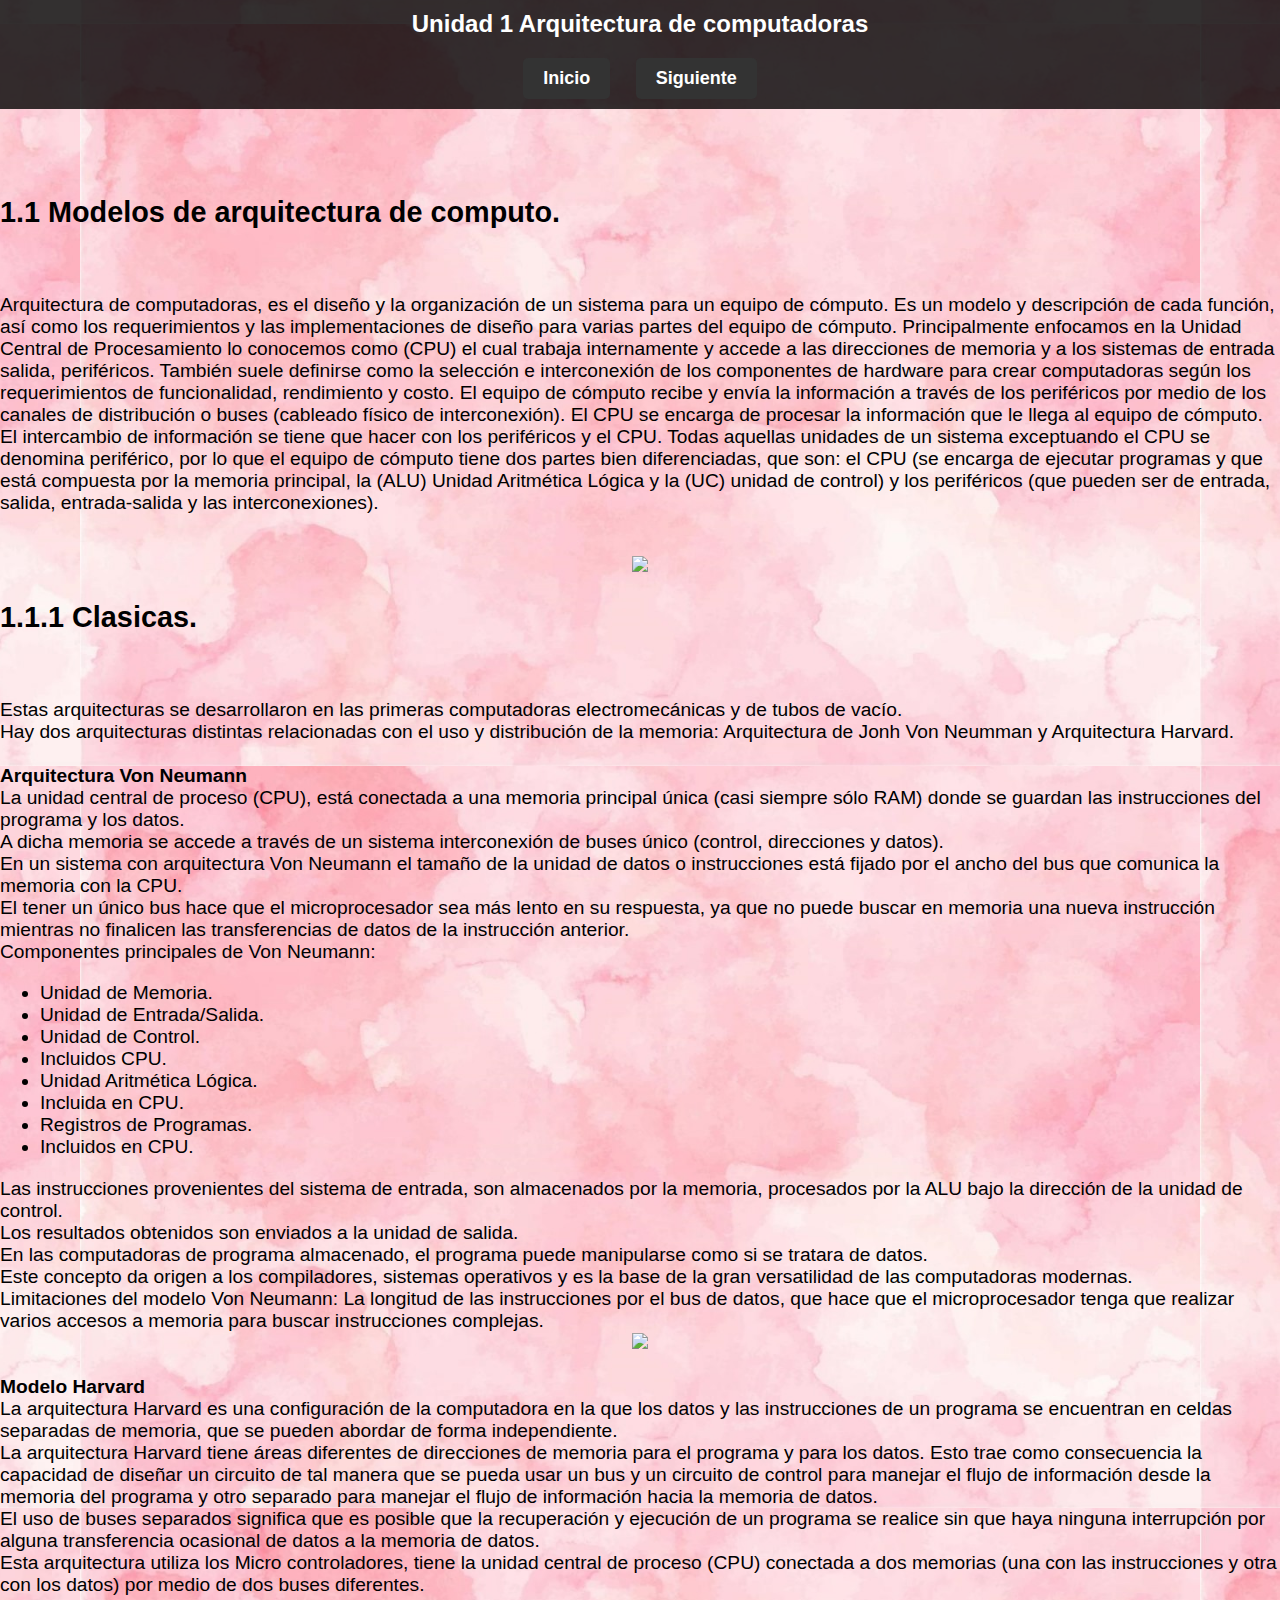
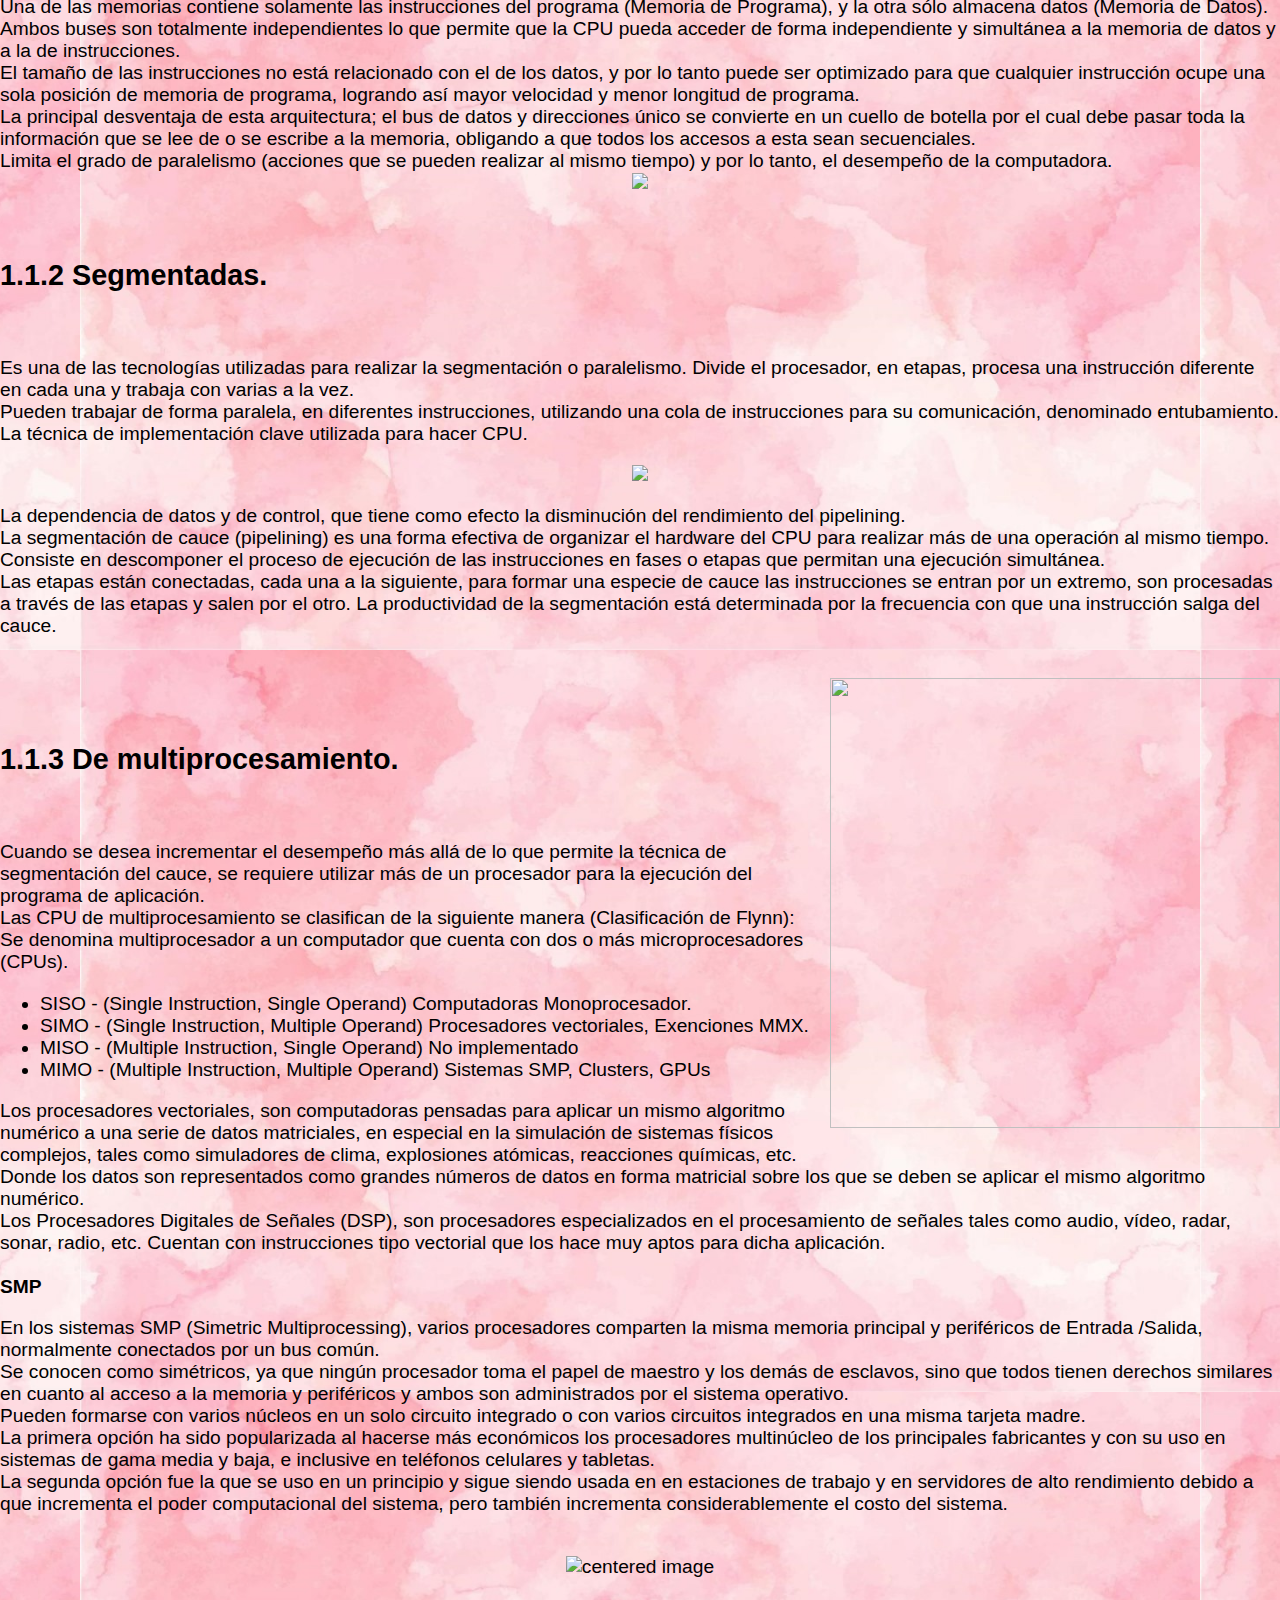
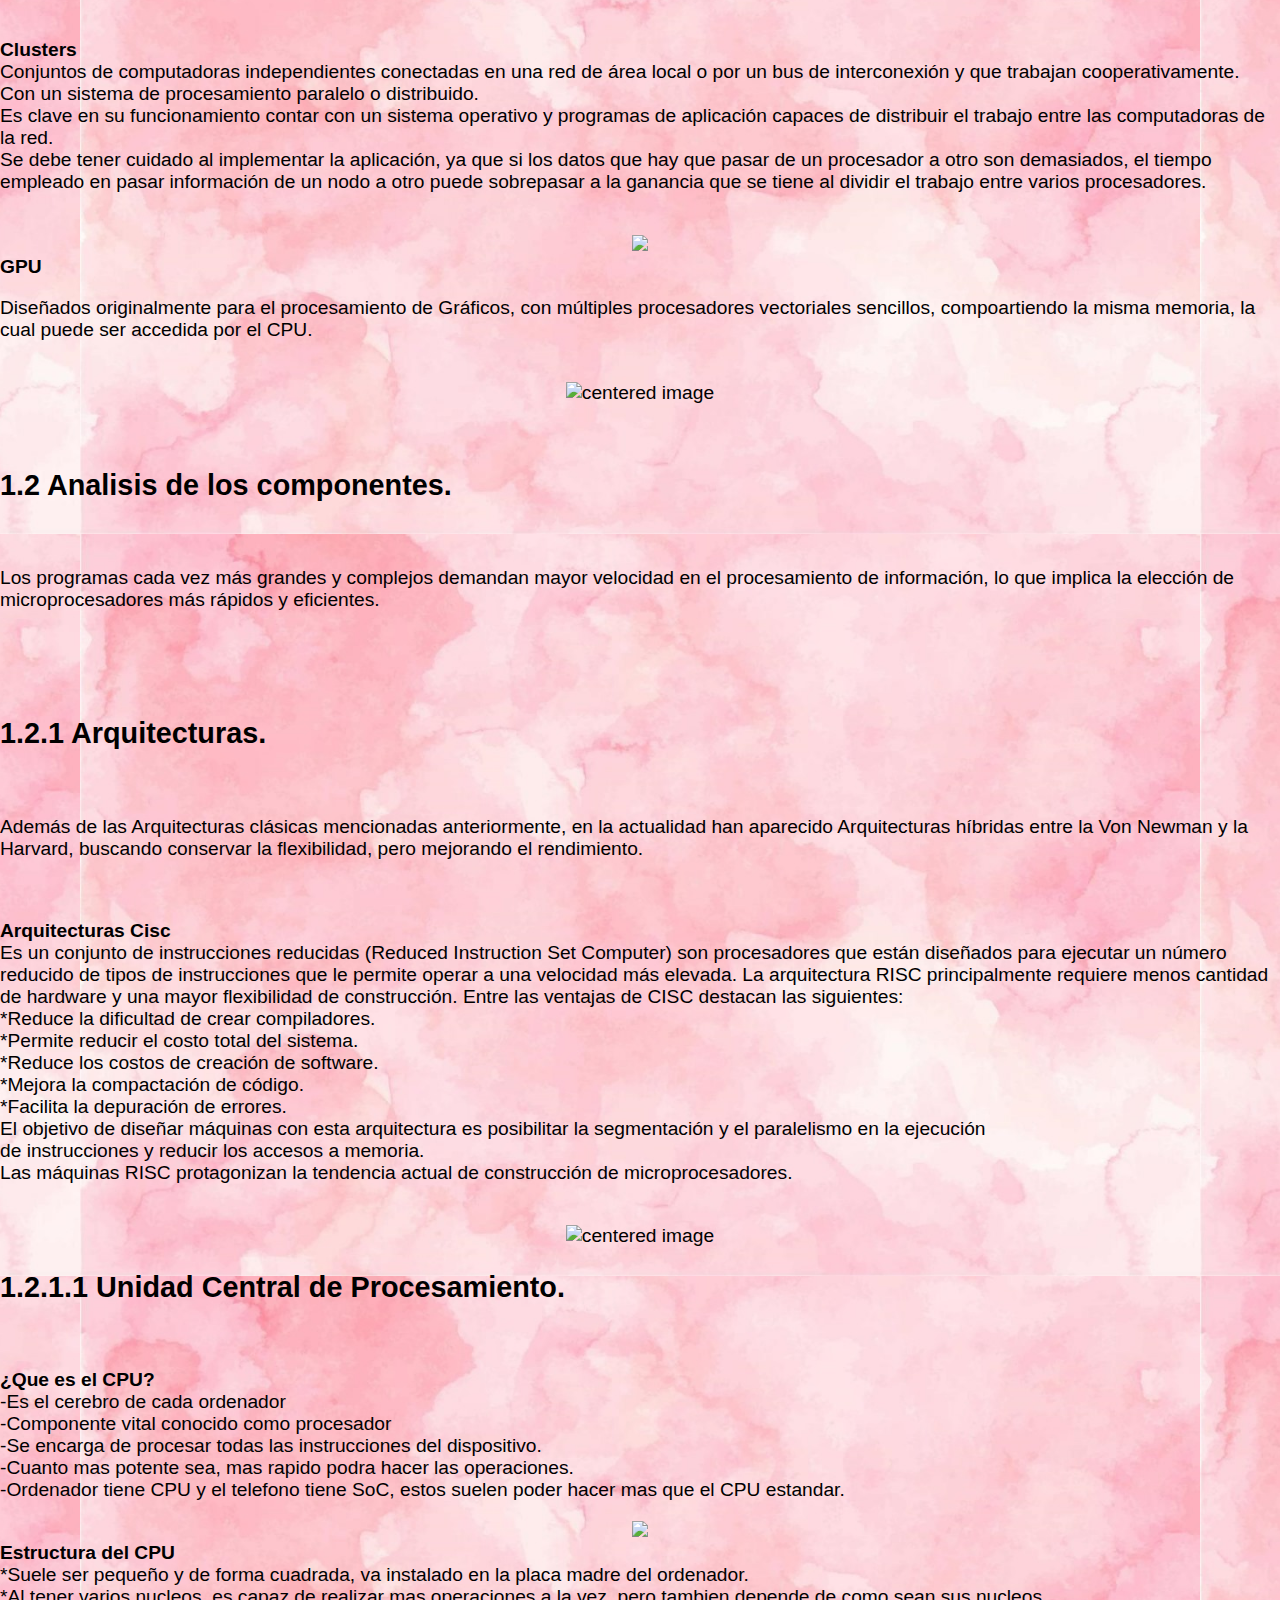
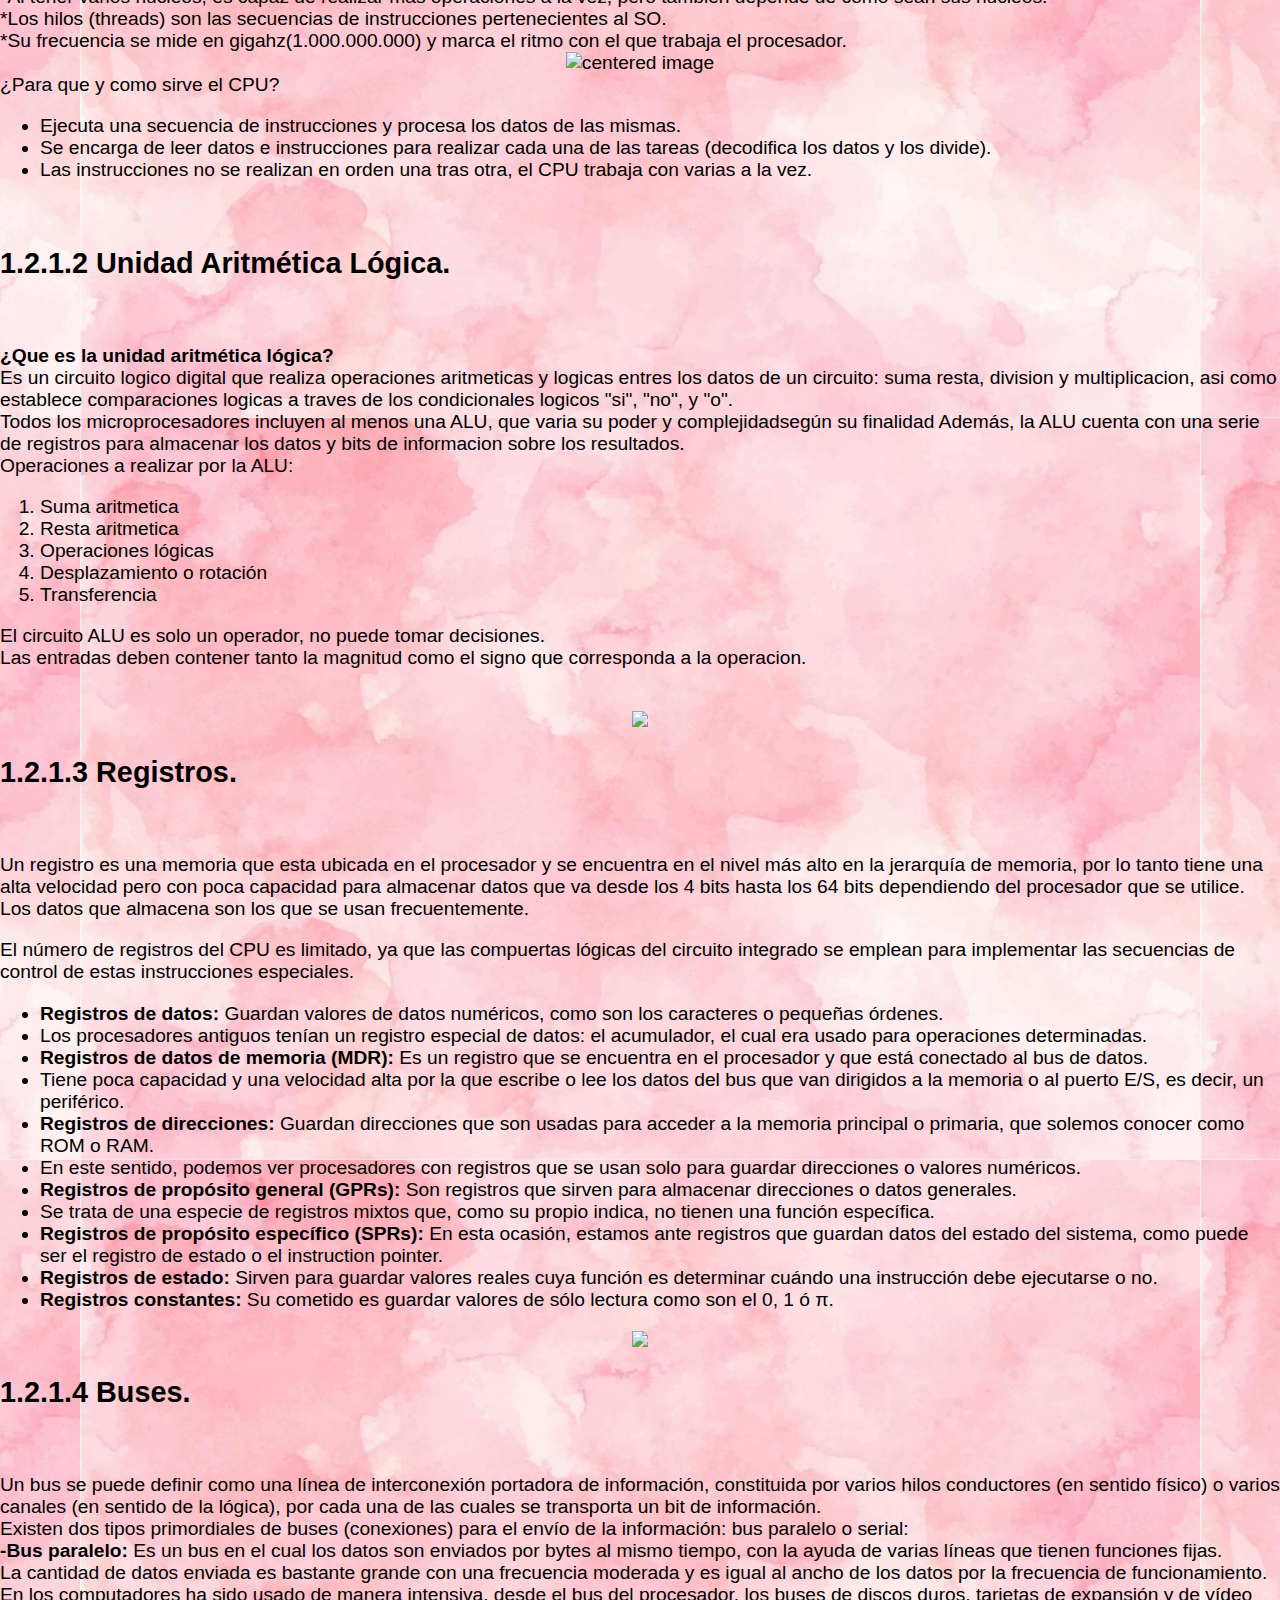
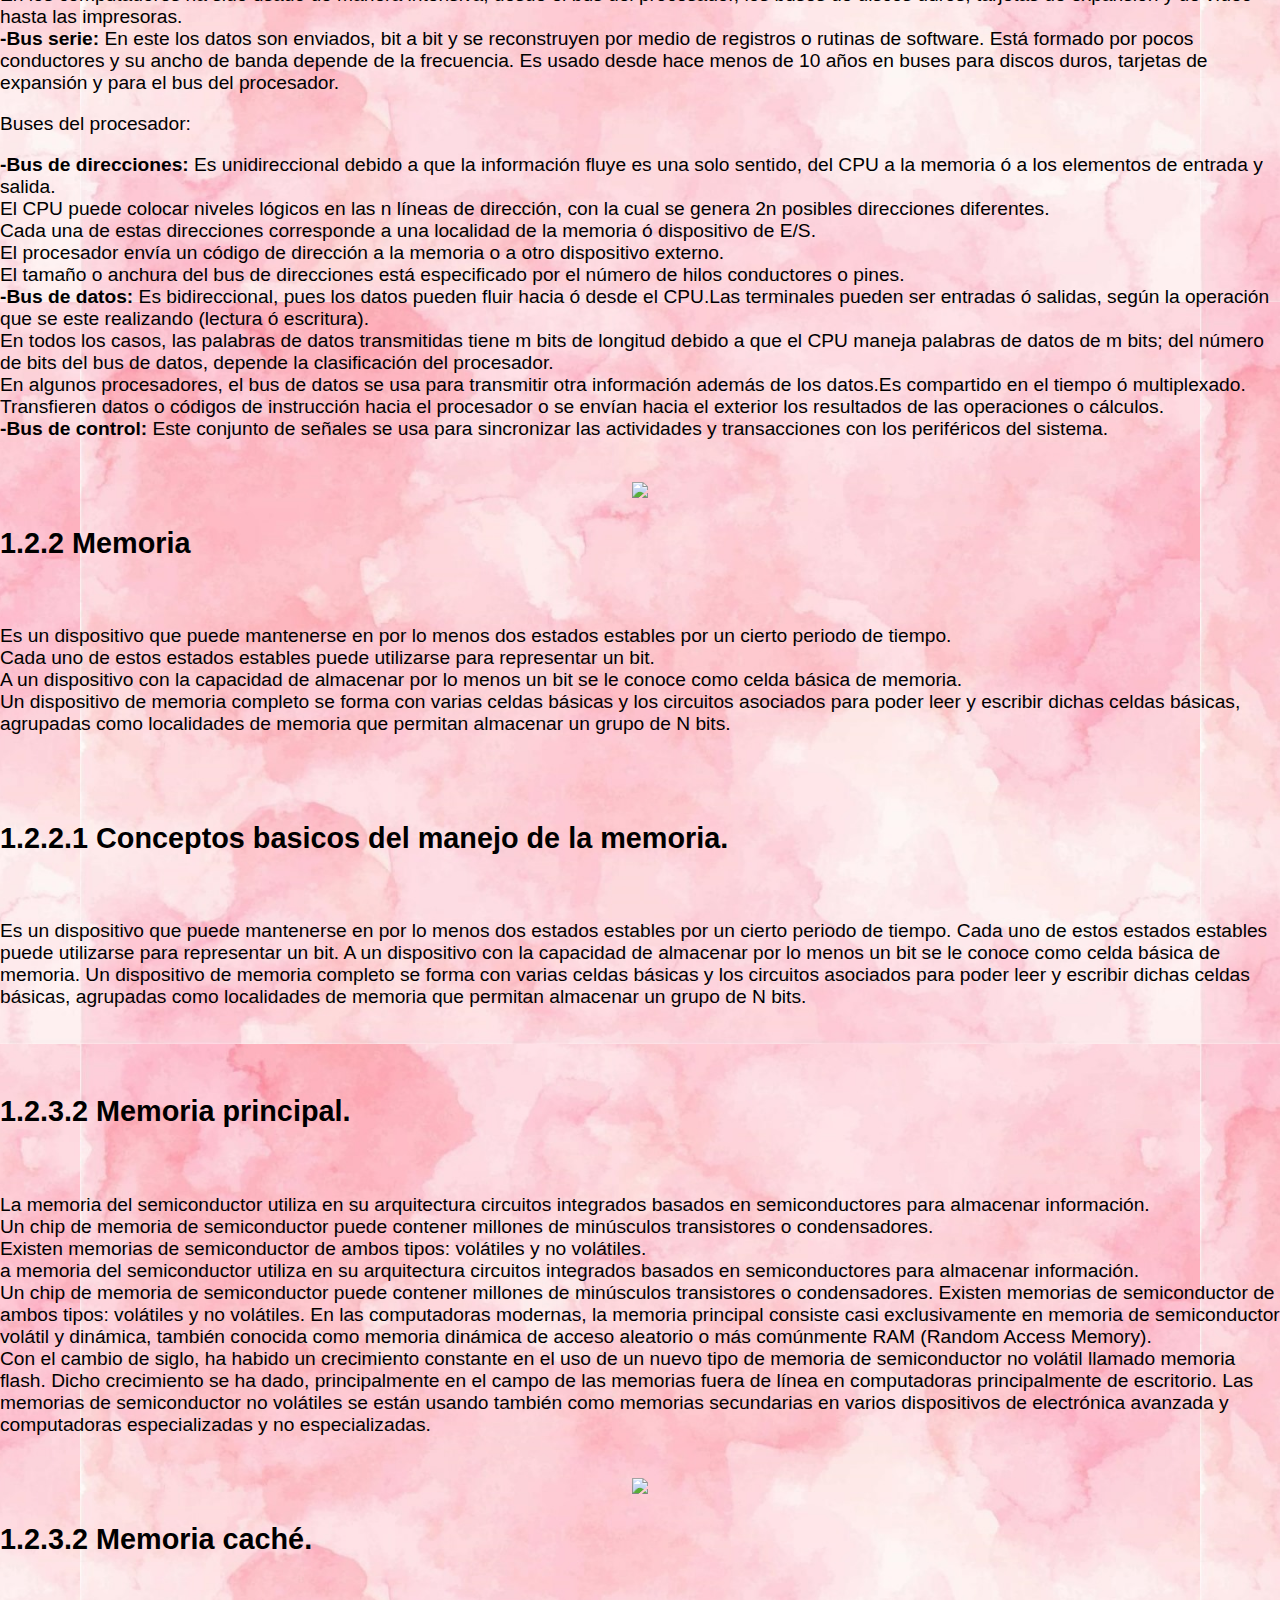
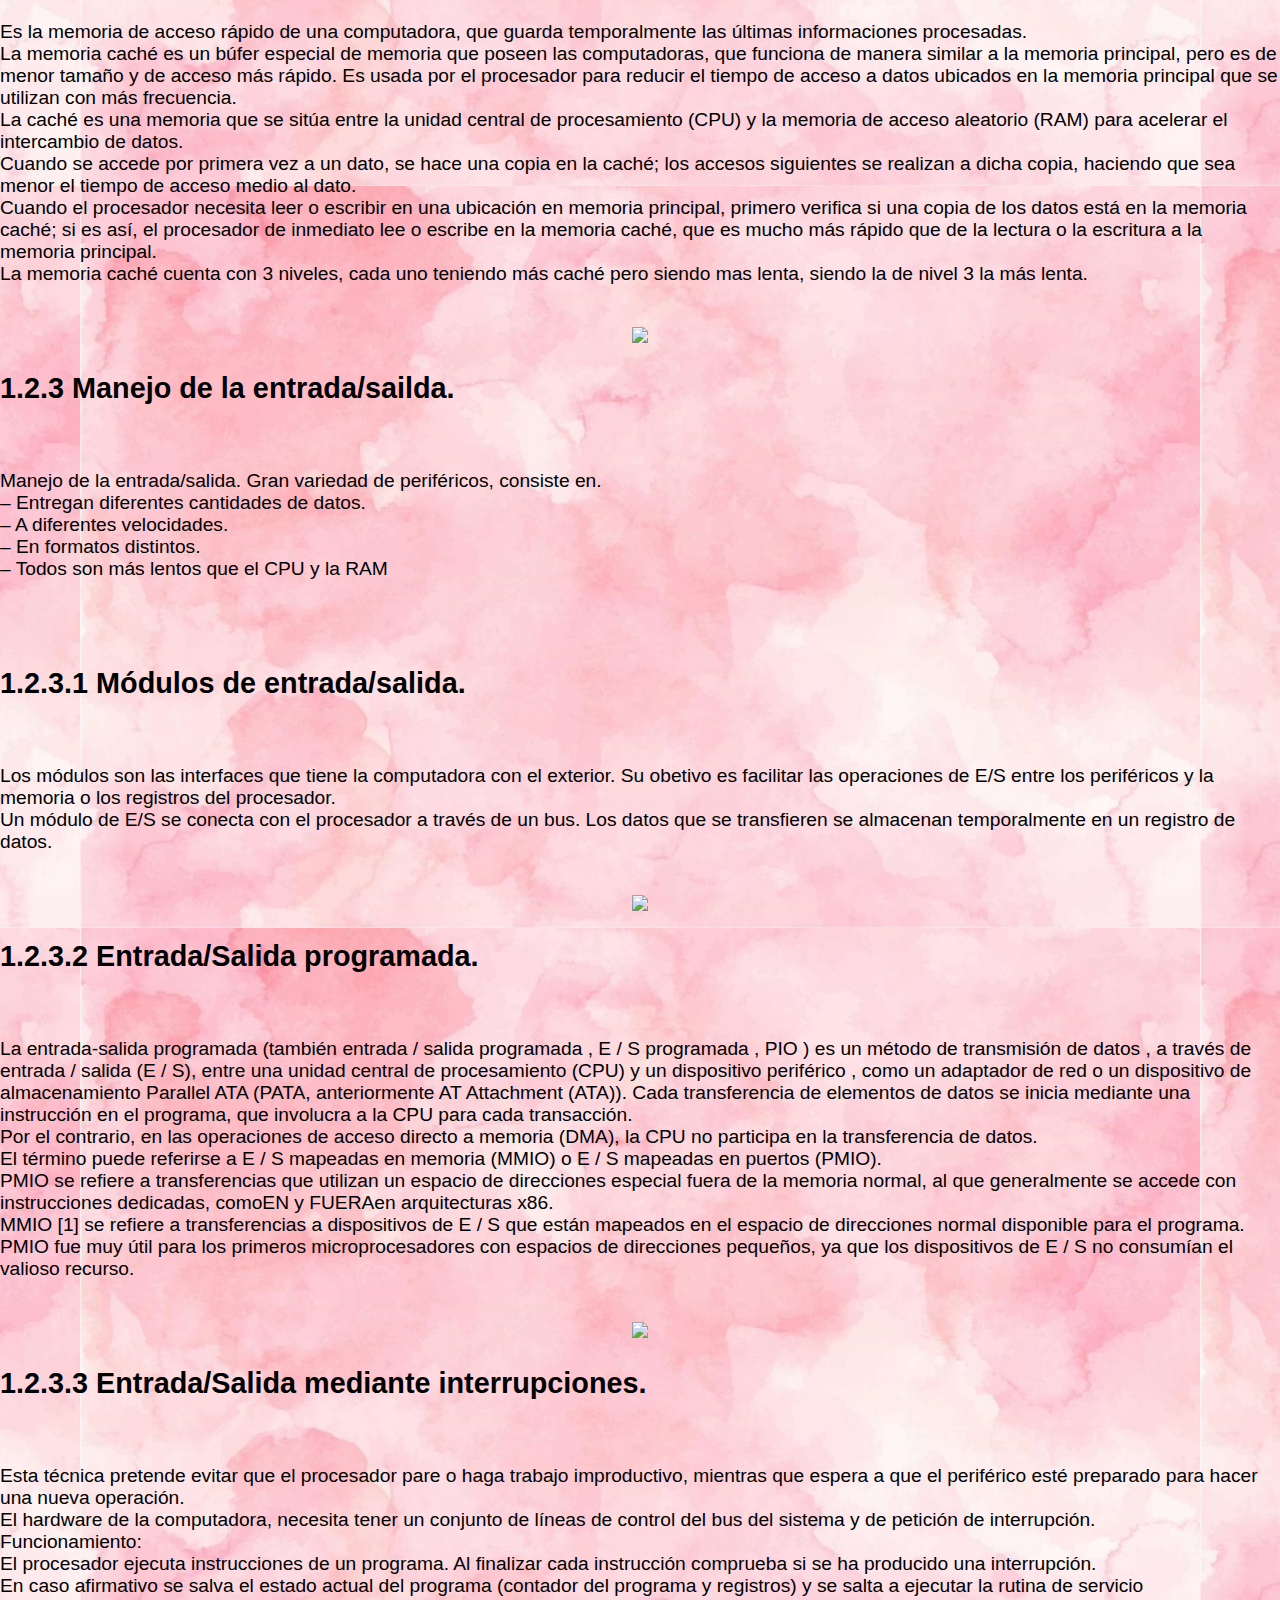
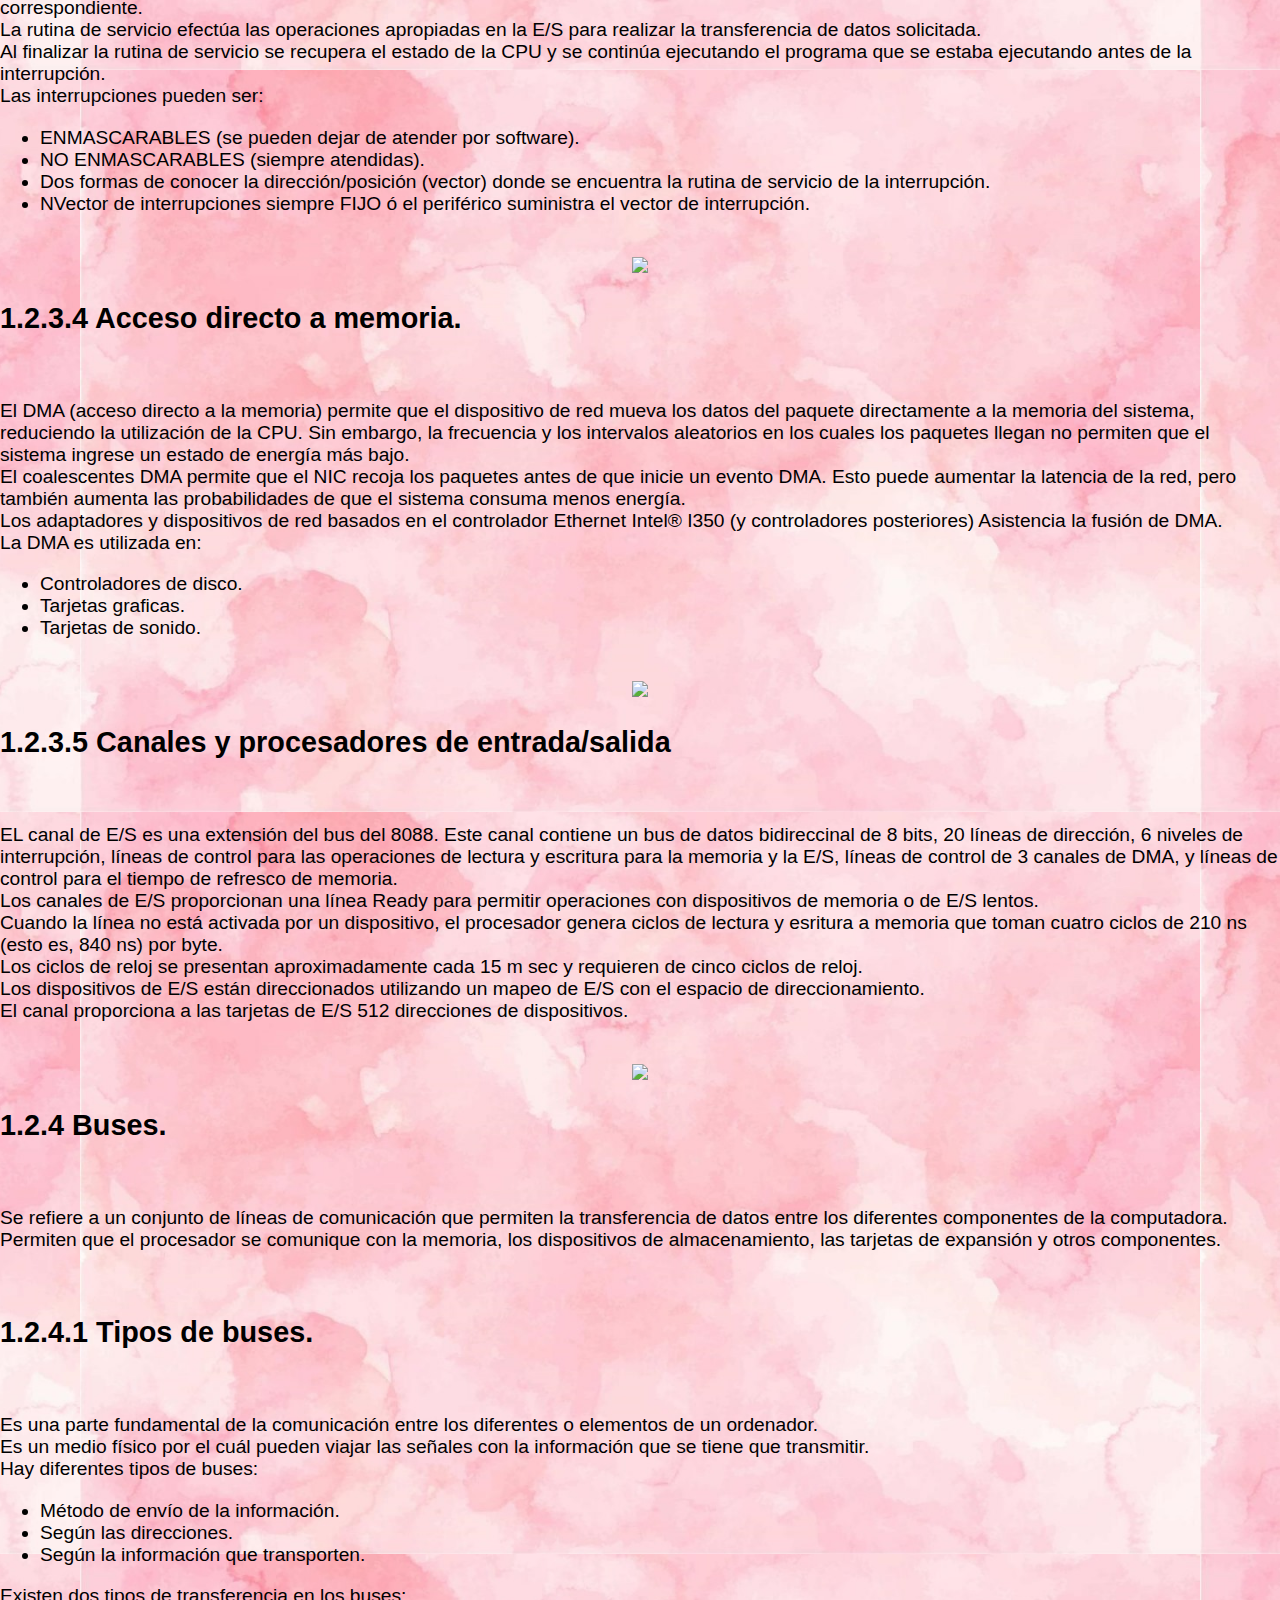
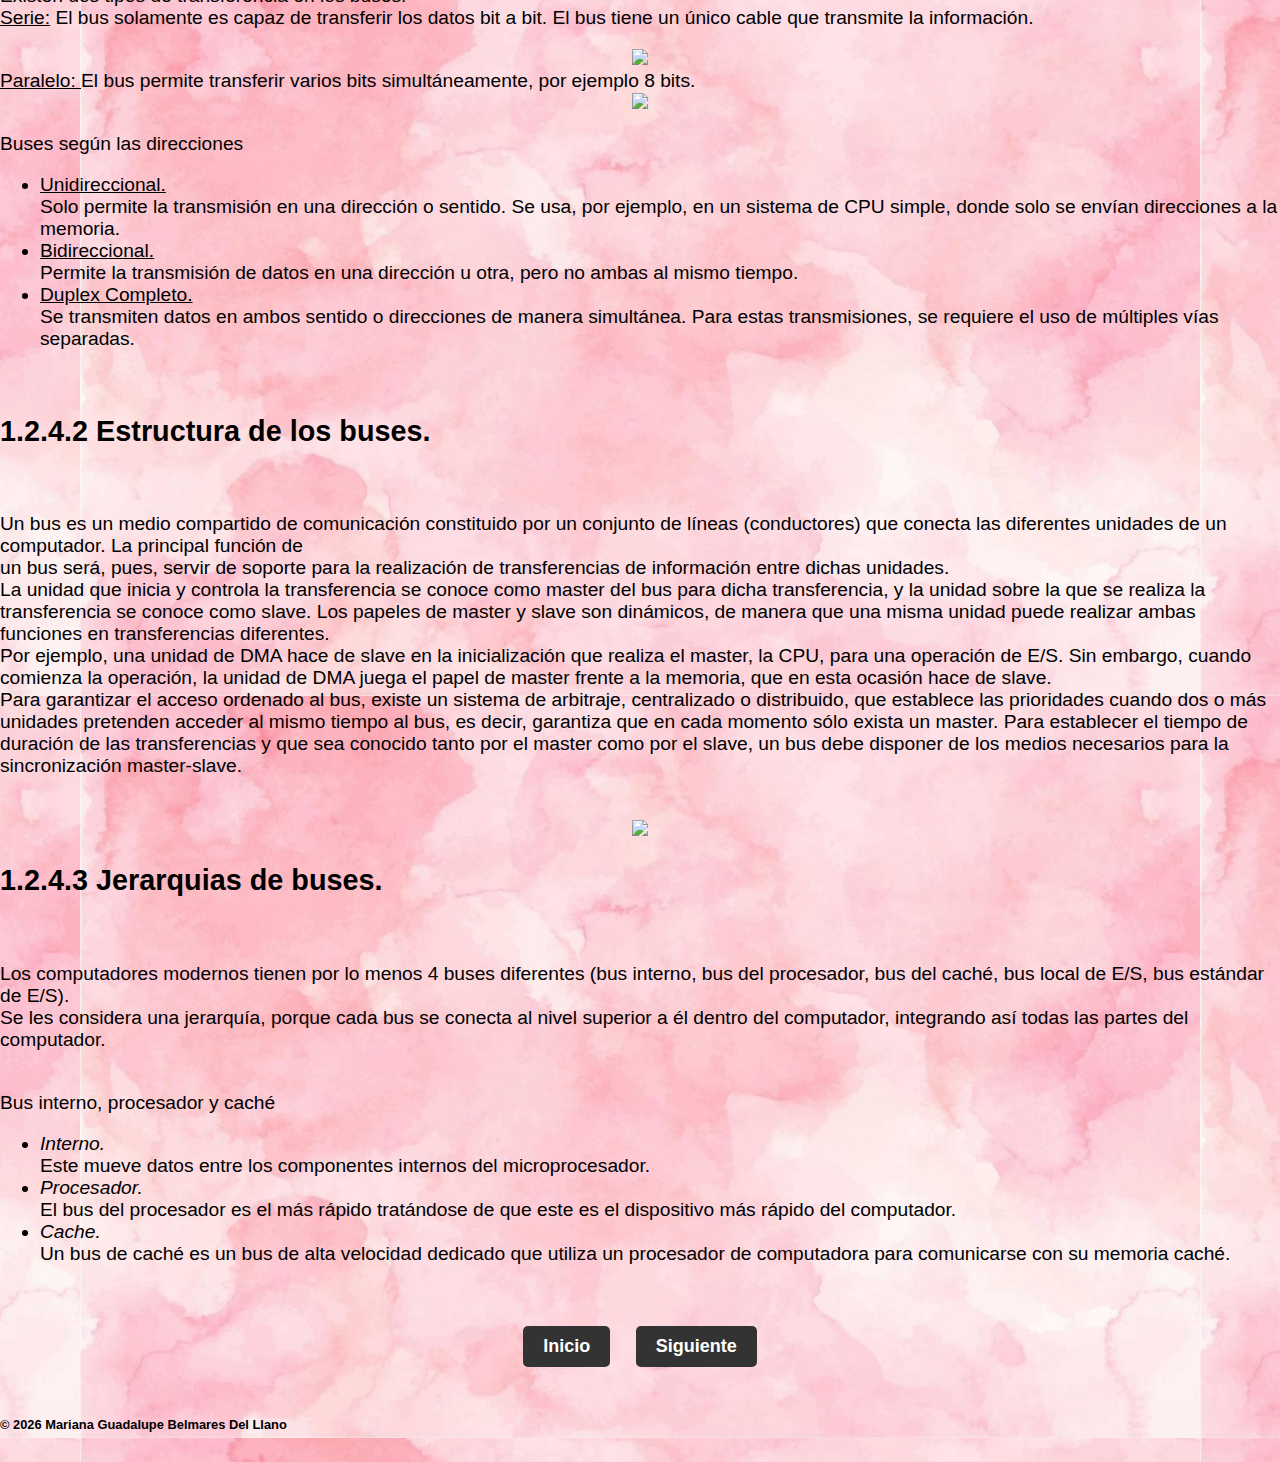
==== unidad1.html @ f7dfb149 "Add files via upload" ====
<!DOCTYPE html>
<html>
<head>
  <title>Unidad 1</title>
  <link rel="stylesheet" href="styles.css">
</head>
<body>
  <header>
    <h1>Unidad 1 Arquitectura de computadoras</h1>
     <div class="buttons">
        <button onclick="window.location.href = 'paginaprincipal.html';">Inicio</button>
        <button onclick="window.location.href = 'Unidad2.html';">Siguiente</button>
      </div>
  </header>
  <div class="container">
     <div class="info"><br>
    <h2 id="1.1 Modelos de arquitectura de computo.">1.1 Modelos de arquitectura de computo.</h2><br>
      <p>Arquitectura de computadoras, es el diseño y la organización de un sistema para un equipo de cómputo. 
        Es un modelo y descripción de cada función, así como los requerimientos y las implementaciones de diseño para varias partes del equipo de cómputo.
        Principalmente enfocamos en la Unidad Central de Procesamiento lo conocemos como (CPU) el cual trabaja internamente y accede a las direcciones de memoria y a 
        los sistemas de entrada salida, periféricos. También suele definirse como la selección e interconexión de los componentes de hardware para crear computadoras 
        según los requerimientos de funcionalidad, rendimiento y costo.
        El equipo de cómputo recibe y envía la información a través de los periféricos por medio de los canales de distribución o buses (cableado físico de interconexión). 
        El CPU se encarga de procesar la información que le llega al equipo de cómputo. El intercambio de información se tiene que hacer con los periféricos y el CPU. 
        Todas aquellas unidades de un sistema exceptuando el CPU se denomina periférico, por lo que el equipo de cómputo tiene dos partes bien diferenciadas, que son: 
        el CPU (se encarga de ejecutar programas y que está compuesta por la memoria principal, la (ALU) Unidad Aritmética Lógica y la (UC) unidad de control) y los 
        periféricos (que pueden ser de entrada, salida, entrada-salida y las interconexiones).</p><br>
      <div class="center">
              <img src="imagenes/ModeloArquitectura.jpg">
      </div>
    <h2 id="c" class="sub-title">1.1.1 Clasicas.</h2><br>
      <p>Estas arquitecturas se desarrollaron en las primeras computadoras electromecánicas y de tubos de vacío.<br>
        Hay dos arquitecturas distintas relacionadas con el uso y distribución de la memoria: Arquitectura de Jonh Von Neumman y Arquitectura Harvard.<br>
        <br><strong>Arquitectura Von Neumann</strong><br>
        La unidad central de proceso (CPU), está conectada a una memoria principal única (casi siempre sólo RAM) donde se guardan las instrucciones del programa y los datos.<br>
        A dicha memoria se accede a través de un sistema interconexión de buses único (control, direcciones y datos).<br>
        En un sistema con arquitectura Von Neumann el tamaño de la unidad de datos o instrucciones está fijado por el ancho del bus que comunica la memoria con la CPU.<br>
        El tener un único bus hace que el microprocesador sea más lento en su respuesta, ya que no puede buscar en memoria una nueva instrucción mientras no finalicen las transferencias de datos de la instrucción anterior.<br>
        Componentes principales de Von Neumann: <br>
        <ul>
        <li>Unidad de Memoria.<br></li>
        <li>Unidad de Entrada/Salida.<br></li>
        <li>Unidad de Control. <br></li>
        <li>Incluidos CPU. <br></li>
        <li>Unidad Aritmética Lógica. <br></li>
        <li>Incluida en CPU. <br></li>
        <li>Registros de Programas. <br></li>
        <li>Incluidos en CPU.<br></li>
        </ul>
        Las instrucciones provenientes del sistema de entrada, son almacenados por la memoria, procesados por la ALU bajo la dirección de la unidad de control. <br>
        Los resultados obtenidos son enviados a la unidad de salida. <br>
        En las computadoras de programa almacenado, el programa puede manipularse como si se tratara de datos. <br>
        Este concepto da origen a los compiladores, sistemas operativos y es la base de la gran versatilidad de las computadoras modernas.<br>
        Limitaciones del modelo Von Neumann: La longitud de las instrucciones por el bus de datos, que hace que el microprocesador tenga que realizar varios accesos a memoria para buscar instrucciones complejas.<br>
         <div class="center">
         <img src="imagenes/VonNeumann.png">
       </div>
        <br><strong>Modelo Harvard</strong><br>
        La arquitectura Harvard es una configuración de la computadora en la que los datos y las instrucciones de un programa se encuentran en celdas separadas de memoria, que se pueden abordar de forma independiente. <br>
        La arquitectura Harvard tiene áreas diferentes de direcciones de memoria para el programa y para los datos.
        Esto trae como consecuencia la capacidad de diseñar un circuito de tal manera que se pueda usar un bus y un circuito de control para manejar el flujo de información desde la memoria del programa y otro separado para manejar el flujo de información hacia la memoria de datos. <br>
        El uso de buses separados significa que es posible que la recuperación y ejecución de un programa se realice sin que haya ninguna interrupción por alguna transferencia ocasional de datos a la memoria de datos. <br>
        Esta arquitectura utiliza los Micro controladores, tiene la unidad central de proceso (CPU) conectada a dos memorias (una con las instrucciones y otra con los datos) por medio de dos buses diferentes.<br>
        Una de las memorias contiene solamente las instrucciones del programa (Memoria de Programa), y la otra sólo almacena datos (Memoria de Datos). <br>
        Ambos buses son totalmente independientes lo que permite que la CPU pueda acceder de forma independiente y simultánea a la memoria de datos y a la de instrucciones. <br>
        El tamaño de las instrucciones no está relacionado con el de los datos, y por lo tanto puede ser optimizado para que cualquier instrucción ocupe una sola posición de memoria de programa, logrando así mayor velocidad y menor longitud de programa.<br>
        La principal desventaja de esta arquitectura; el bus de datos y direcciones único se convierte en un cuello de botella por el cual debe pasar toda la información que se lee de o se escribe a la memoria, obligando a que todos los accesos a esta sean secuenciales. <br>
        Limita el grado de paralelismo (acciones que se pueden realizar al mismo tiempo) y por lo tanto, el desempeño de la computadora.<br>
        <div class="center">
         <img src="imagenes/ModeloH.JPEG.jpg" >
       </div>
        </p><br>
    <h2 id="1.1.2 Segmentadas.">1.1.2 Segmentadas.</h2><br>
      <p>Es una de las tecnologías utilizadas para realizar la segmentación o paralelismo. Divide el procesador, en etapas, procesa una instrucción diferente en cada una y trabaja con varias a la vez.<br>
      Pueden trabajar de forma paralela, en diferentes instrucciones, utilizando una cola de instrucciones para su comunicación, denominado entubamiento. <br>
      La técnica de implementación clave utilizada para hacer CPU.<br>
      <div class="center">
      <img src="imagenes/segmentada.JPG">
    </div>
      <p>
      La dependencia de datos y de control, que tiene como efecto la disminución del rendimiento del pipelining.<br>
      La segmentación de cauce (pipelining) es una forma efectiva de organizar el hardware del CPU para realizar más de una operación al mismo tiempo. <br>
      Consiste en descomponer el proceso de ejecución de las instrucciones en fases o etapas que permitan una ejecución simultánea.<br>
      Las etapas están conectadas, cada una a la siguiente, para formar una especie de cauce las instrucciones se entran por un extremo, son procesadas a través de las etapas y salen por el otro. La productividad de la segmentación está determinada por la frecuencia con que una instrucción salga del cauce.<br>
      </p><br>
      <div class="center">
         <img src="imagenes/segmentada1.jpg" width="450" height="450" align="right"/>
       </div>
        </p><br>
    <h2 id="1.1.3 De multiprocesamiento.">1.1.3 De multiprocesamiento.</h2><br>
      <p>Cuando se desea incrementar el
        desempeño más allá de lo que
        permite la técnica de segmentación
        del cauce, se requiere utilizar más
        de un procesador para la ejecución
        del programa de aplicación.<br>
        Las CPU de multiprocesamiento se clasifican de la siguiente
        manera (Clasificación de Flynn): <br>
        Se denomina multiprocesador a un computador que cuenta con dos o más microprocesadores (CPUs). <br>
        <ul>
        <li>SISO - (Single Instruction, Single Operand) Computadoras Monoprocesador.<br></li>
        <li>SIMO - (Single Instruction, Multiple Operand) Procesadores vectoriales, Exenciones MMX. <br></li>
        <li>MISO - (Multiple Instruction, Single Operand) No implementado<br></li>
        <li>MIMO - (Multiple Instruction, Multiple Operand) Sistemas SMP, Clusters, GPUs<br></li>
      </ul>
        Los procesadores vectoriales, son computadoras pensadas para aplicar un mismo algoritmo numérico a una serie de datos matriciales, en especial en la simulación de sistemas físicos complejos, tales como simuladores de clima, explosiones atómicas, reacciones químicas, etc.<br>
         Donde los datos son representados como grandes números de datos en forma matricial sobre los que se deben se aplicar el mismo algoritmo numérico.<br>
        Los Procesadores Digitales de Señales (DSP), son procesadores especializados en el procesamiento de señales tales como audio, vídeo, radar, sonar, radio, etc. Cuentan con instrucciones tipo vectorial que los hace muy aptos para dicha aplicación.<br>
        <br><strong>SMP</strong><br>
        <p>En los sistemas SMP (Simetric Multiprocessing), varios procesadores comparten la misma memoria principal y periféricos de Entrada /Salida, normalmente conectados por un bus común.<br>
        Se conocen como simétricos, ya que ningún procesador toma el papel de maestro y los demás de esclavos, sino que todos tienen derechos similares en cuanto al acceso a la memoria y periféricos y ambos son administrados por el sistema operativo. <br>
        Pueden formarse con varios núcleos en un solo circuito integrado o con varios circuitos integrados en una misma tarjeta madre. <br>
        La primera opción ha sido popularizada al hacerse más económicos los procesadores multinúcleo de los principales fabricantes y con su uso en sistemas de gama media y baja, e inclusive en teléfonos celulares y tabletas.<br>
        La segunda opción fue la que se uso en un principio y sigue siendo usada en en estaciones de trabajo y en servidores de alto rendimiento debido a que incrementa el poder computacional del sistema, pero también incrementa considerablemente el costo del sistema.<br>
      </p><br>
        <div class="center">
          <img src="imagenes/SMP.jpg"  alt="centered image" height="350" width="450">
        </div>
      </p><br>
        <p><strong>Clusters</strong><br>
        Conjuntos de computadoras independientes conectadas en una red de área local o por un bus de interconexión y que trabajan cooperativamente. <br>
        Con un sistema de procesamiento paralelo o distribuido.<br>
        Es clave en su funcionamiento contar con un sistema operativo y programas de aplicación capaces de distribuir el trabajo entre las computadoras de la red.<br>
        Se debe tener cuidado al implementar la aplicación, ya que si los datos que hay que pasar de un procesador a otro son demasiados, el tiempo empleado en pasar información de un nodo a otro puede sobrepasar a la ganancia que se tiene al dividir el trabajo entre varios procesadores.<br>
      </p><br>
        <div class="center">
          <img src="imagenes/cluster.png">
        </div>

        <strong>GPU</strong><br>
        <p> Diseñados originalmente para el procesamiento de Gráficos, con múltiples procesadores vectoriales sencillos,
        compoartiendo la misma memoria, la cual puede ser accedida por el CPU. <br>
      </p><br>
        <div class="center">
          <img src="imagenes/GPU.jpg" alt="centered image" height="550" width="600">
        </div>
      </p><br>
    <h2 id="1.2 Analisis de los componentes.">1.2 Analisis de los componentes.</h2><br>
      <p>Los programas cada vez más grandes y complejos demandan mayor velocidad en el procesamiento de información, lo que implica la elección de microprocesadores más rápidos y eficientes.</p><br>
        </p><br>
    <h2 id="1.2.1 Arquitecturas.">1.2.1 Arquitecturas.</h2><br>
      <p> Además de las Arquitecturas clásicas mencionadas anteriormente, en la actualidad han aparecido Arquitecturas
        híbridas entre la Von Newman y la Harvard, buscando conservar la flexibilidad, pero mejorando el rendimiento. <br>
      </p><br>
      <p><strong>Arquitecturas Cisc</strong><br>
      Es un conjunto de instrucciones reducidas (Reduced Instruction Set Computer) son procesadores que están diseñados para
      ejecutar un número reducido de tipos de instrucciones que le permite operar a una velocidad más elevada. La arquitectura
      RISC principalmente requiere menos cantidad de hardware y una mayor flexibilidad de construcción.
      Entre las ventajas de CISC destacan las siguientes:<br>
      *Reduce la dificultad de crear compiladores.<br>
      *Permite reducir el costo total del sistema.<br>
      *Reduce los costos de creación de software.<br>
      *Mejora la compactación de código.<br>
      *Facilita la depuración de errores.<br>
      El objetivo de diseñar máquinas con esta arquitectura es posibilitar la segmentación y el paralelismo en la ejecución<br>
      de instrucciones y reducir los accesos a memoria.<br>
      Las máquinas RISC protagonizan la tendencia actual de construcción de microprocesadores.<br>
      </p><br>
      <div class="center">
              <img src="imagenes/cisc.png" alt="centered image" height="350" width="450">
      </div>
      <h2 id="1.2.1.1 Unidad Central de Procesamiento.">1.2.1.1 Unidad Central de Procesamiento.</h2><br>
        <p><strong>¿Que es el CPU?</strong><br>
          -Es el cerebro de cada ordenador<br>
          -Componente vital conocido como procesador <br>
          -Se encarga de procesar todas las instrucciones del dispositivo. <br>
          -Cuanto mas potente sea, mas rapido podra hacer las operaciones. <br>
          -Ordenador tiene CPU y el telefono tiene SoC, estos suelen poder hacer mas que el CPU estandar. <br>
          <div class="center">
            <img src="imagenes/CPU.jpg">
          </div>
          <strong>Estructura del CPU</strong> <br>
          *Suele ser pequeño y de forma cuadrada, va instalado en la placa madre del ordenador.<br>
          *Al tener varios nucleos, es capaz de realizar mas operaciones a la vez, pero tambien depende de como sean sus nucleos.<br>
          *Los hilos (threads) son las secuencias de instrucciones pertenecientes al SO.<br>
          *Su frecuencia se mide en gigahz(1.000.000.000) y marca el ritmo con el que trabaja el procesador.<br>
          <div class="center">
            <img src="imagenes/estructuraCPU.jpg" alt="centered image" height="350" width="450">
          </div>
          ¿Para que y como sirve el CPU? <br>
          <div>
            <ul>
              <li>Ejecuta una secuencia de instrucciones y procesa los datos de las mismas.</li>
              <li>Se encarga de leer datos e instrucciones para realizar cada una de las tareas (decodifica los datos y los divide).</li>
              <li>Las instrucciones no se realizan en orden una tras otra, el CPU trabaja con varias a la vez.</li>
            </ul>
          </div>
          </p><br>
        
        <h2 id="1.2.1.2 Unidad Aritmética Lógica.">1.2.1.2 Unidad Aritmética Lógica.</h2><br>
          <p><strong> ¿Que es la unidad aritmética lógica?</strong><br>
          Es un circuito logico digital que realiza operaciones aritmeticas y logicas entres los datos de un circuito: suma resta, division y multiplicacion, asi como establece comparaciones logicas a traves de los condicionales logicos "si", "no", y "o".<br>
          Todos los microprocesadores incluyen al menos una ALU, que varia su poder y complejidadsegún su finalidad Además, la ALU cuenta con una serie de registros para almacenar los datos y bits de informacion sobre los resultados.<br>
          Operaciones a realizar por la ALU:<br>
          <div> 
            <ol>
              <li>Suma aritmetica</li>
              <li>Resta aritmetica</li>
              <li>Operaciones lógicas</li>
              <li>Desplazamiento o rotación</li>
              <li>Transferencia</li>
            </ol>
          </div>
        
          El circuito ALU es solo un operador, no puede tomar decisiones. <br>
          Las entradas deben contener tanto la magnitud como el signo que corresponda a la operacion.<br>
        
          </p><br>
          <div class="center">
         <img src="imagenes/UALogica.jpg">
       </div>
      <h2 id="1.2.1.3 Registros.">1.2.1.3 Registros.</h2><br>
      <p>Un registro es una memoria que esta ubicada en el procesador y se encuentra en el nivel más alto en la jerarquía de memoria, por lo tanto
        tiene una alta velocidad pero con poca capacidad para almacenar datos que va desde los 4 bits hasta los 64 bits dependiendo del
        procesador que se utilice. Los datos que almacena son los que se usan frecuentemente.</p>
      <p>El número de registros del CPU es limitado, ya que las compuertas lógicas del circuito integrado se emplean para implementar
        las secuencias de control de estas instrucciones especiales.</p>  
<ul>
  <li><strong>Registros de datos:</strong> Guardan valores de datos numéricos, como son los caracteres o pequeñas órdenes.</li>
  <li>Los procesadores antiguos tenían un registro especial de datos: el acumulador, el cual era usado para operaciones determinadas.</li>
  <li><strong>Registros de datos de memoria (MDR):</strong> Es un registro que se encuentra en el procesador y que está conectado al bus de datos.</li>
  <li>Tiene poca capacidad y una velocidad alta por la que escribe o lee los datos del bus que van dirigidos a la memoria o al puerto E/S, es decir, un periférico.</li>
  <li><strong>Registros de direcciones:</strong> Guardan direcciones que son usadas para acceder a la memoria principal o primaria, que solemos conocer como ROM o RAM.</li>
  <li>En este sentido, podemos ver procesadores con registros que se usan solo para guardar direcciones o valores numéricos.</li>
  <li><strong>Registros de propósito general (GPRs):</strong> Son registros que sirven para almacenar direcciones o datos generales.</li>
  <li>Se trata de una especie de registros mixtos que, como su propio indica, no tienen una función específica.</li>
  <li><strong>Registros de propósito específico (SPRs):</strong> En esta ocasión, estamos ante registros que guardan datos del estado del sistema, como puede ser el registro de estado o el instruction pointer.</li>
  <li><strong>Registros de estado:</strong> Sirven para guardar valores reales cuya función es determinar cuándo una instrucción debe ejecutarse o no.</li>
  <li><strong>Registros constantes:</strong> Su cometido es guardar valores de sólo lectura como son el 0, 1 ó π.</li>
</ul>

        <div class="center">
         <img src="imagenes/registros.jpg">
       </div>
      <h2 id="1.2.1.4 Buses.">1.2.1.4 Buses.</h2><br>
        <p>Un bus se puede definir como una línea de interconexión portadora de información, constituida por varios hilos conductores (en sentido físico) o varios canales (en sentido de la lógica), por cada una de las cuales se transporta un bit de información.<br>
        Existen dos tipos primordiales de buses (conexiones) para el envío de la información: bus paralelo o serial:<br>
        <strong>-Bus paralelo:</strong> Es un bus en el cual los datos son enviados por bytes al mismo tiempo, con la ayuda de varias líneas que tienen funciones fijas. <br>
        La cantidad de datos enviada es bastante grande con una frecuencia moderada y es igual al ancho de los datos por la frecuencia de funcionamiento. <br>
        En los computadores ha sido usado de manera intensiva, desde el bus del procesador, los buses de discos duros, tarjetas de expansión y de vídeo hasta las impresoras.<br>
        <strong>-Bus serie: </strong>En este los datos son enviados, bit a bit y se reconstruyen por medio de registros o rutinas de software. Está formado por pocos conductores y su ancho de banda depende de la frecuencia. Es usado desde hace menos de 10 años en buses para discos duros, tarjetas de expansión y para el bus del procesador.<br>
        <p>Buses del procesador:</p>
        <strong>-Bus de direcciones:</strong> Es unidireccional debido a que la información fluye es una solo sentido, del CPU a la memoria ó a los elementos de entrada y salida. <br>
        El CPU puede colocar niveles lógicos en las n líneas de dirección, con la cual se genera 2n posibles direcciones diferentes. <br>
        Cada una de estas direcciones corresponde a una localidad de la memoria ó dispositivo de E/S. <br>
        El procesador envía un código de dirección a la memoria o a otro dispositivo externo. <br>
        El tamaño o anchura del bus de direcciones está especificado por el número de hilos conductores o pines.<br>
        <strong>-Bus de datos:</strong> Es bidireccional, pues los datos pueden fluir hacia ó desde el CPU.Las terminales pueden ser entradas ó salidas, según la operación que se este realizando (lectura ó escritura).<br>
        En todos los casos, las palabras de datos transmitidas tiene m bits de longitud debido a que el CPU maneja palabras de datos de m bits; del número de bits del bus de datos, depende la clasificación del procesador.<br>
        En algunos procesadores, el bus de datos se usa para transmitir otra información además de los datos.Es compartido en el tiempo ó multiplexado. Transfieren datos o códigos de instrucción hacia el procesador o se envían hacia el exterior los resultados de las operaciones o cálculos.<br>
        <strong>-Bus de control: </strong>Este conjunto de señales se usa para sincronizar las actividades y transacciones con los periféricos del sistema. <br>
        </p><br>
        <div class="center">
         <img src="imagenes/buses.png">
       </div>
      <h2 id="1.2.2 Memoria">1.2.2 Memoria</h2><br>
      <p>
        Es un dispositivo que puede mantenerse en por lo menos dos estados estables por un cierto periodo de tiempo.  <br>
        Cada uno de estos estados estables puede utilizarse para representar un bit. <br>
        A un dispositivo con la capacidad de almacenar por lo menos un bit se le conoce como celda básica de memoria.<br>
        Un dispositivo de memoria completo se forma con varias celdas básicas y los circuitos asociados para poder leer y escribir dichas celdas básicas, agrupadas como localidades de memoria que permitan almacenar un grupo de N bits.<br>
      </p><br>
      
<br>
      <h2 id="1.2.2.1 Conceptos basicos del manejo de la memoria.">1.2.2.1 Conceptos basicos del manejo de la memoria.</h2><br>
      <p> Es un dispositivo que puede mantenerse en por lo menos dos estados estables por un cierto periodo de tiempo. Cada uno de estos estados estables puede utilizarse para representar un bit. A un dispositivo con la capacidad de almacenar por lo menos un bit se le conoce como celda básica de memoria.
        Un dispositivo de memoria completo se forma con varias celdas básicas y los circuitos asociados para poder leer y escribir dichas celdas básicas, agrupadas como localidades de memoria que permitan almacenar un grupo de N bits.</p>
        
      </p><br>
<br>
      <h2 id="1.2.2.2 Memoria principal.">1.2.3.2 Memoria principal.</h2><br>
      <p>La memoria del semiconductor utiliza en su arquitectura circuitos integrados basados en semiconductores para almacenar información. <br>
        Un chip de memoria de semiconductor puede contener millones de minúsculos transistores o condensadores. <br>
        Existen memorias de semiconductor de ambos tipos: volátiles y no volátiles.<br>
        a memoria del semiconductor utiliza en su arquitectura circuitos integrados basados en semiconductores para almacenar información.<br>
        Un chip de memoria de semiconductor puede contener millones de minúsculos transistores o condensadores. Existen memorias de semiconductor
        de ambos tipos: volátiles y no volátiles. En las computadoras modernas, la memoria principal consiste casi exclusivamente en memoria de semiconductor volátil y dinámica, también conocida como memoria 
        dinámica de acceso aleatorio o más comúnmente RAM (Random Access Memory). <br>
        Con el cambio de siglo, ha habido un crecimiento constante en el uso de un nuevo tipo de memoria de semiconductor no volátil llamado memoria flash. Dicho crecimiento se ha dado, 
        principalmente en el campo de las memorias fuera de línea en computadoras principalmente de escritorio. Las memorias de semiconductor 
        no volátiles se están usando también como memorias secundarias en varios dispositivos de electrónica avanzada y computadoras especializadas y no especializadas. <br>
      </p><br>
      <div class="center">
        <img src="imagenes/memoria principal.jpg">
      </div>

      <h2 id="1.2.2.3 Memoria caché.">1.2.3.2 Memoria caché.</h2><br>
      <p>Es la memoria de acceso rápido de una computadora, que guarda temporalmente las últimas informaciones procesadas. <br>
        La memoria caché es un búfer especial de memoria que poseen las computadoras, que funciona de manera similar a la memoria principal, pero es de menor tamaño y de acceso más rápido. Es usada por el procesador para reducir el tiempo de acceso a datos ubicados en la memoria principal que se utilizan con más frecuencia.<br>
        La caché es una memoria que se sitúa entre la unidad central de procesamiento (CPU) y la memoria de acceso aleatorio (RAM) para acelerar el intercambio de datos. <br>
        Cuando se accede por primera vez a un dato, se hace una copia en la caché; los accesos siguientes se realizan a dicha copia, haciendo que sea menor el tiempo de acceso medio al dato.<br>
        Cuando el procesador necesita leer o escribir en una ubicación en memoria principal, primero verifica si una copia de los datos está en la memoria caché; si es así, el procesador de inmediato lee o escribe en la memoria caché, que es mucho más rápido que de la lectura o la escritura a la memoria principal.<br>
        La memoria caché cuenta con 3 niveles, cada uno teniendo más caché pero siendo mas lenta, siendo la de nivel 3 la más lenta.<br>
      </p><br>
      <div class="center">
        <img src="imagenes/cache.jpg">
      </div>

      <h2 id="1.2.3 Manejo de la entrada/salida.">1.2.3 Manejo de la entrada/sailda.</h2><br>
      <p> Manejo de la entrada/salida.

        Gran variedad de periféricos, consiste en. <br>
        
        – Entregan diferentes cantidades de datos.<br>
        
        – A diferentes velocidades.<br>
        
        – En formatos distintos.<br>
        
        – Todos son más lentos que el CPU y la RAM <br>
      </p><br>
<br>
      <h2 id="1.2.3.1 Módulos de entrada/salida.">1.2.3.1 Módulos de entrada/salida.</h2><br>
      <p>Los módulos son las interfaces que tiene la
        computadora con el exterior. Su obetivo es facilitar
        las operaciones de E/S entre los periféricos y la
        memoria o los registros del procesador. <br>
        
        Un módulo de E/S se conecta con el procesador a
        través de un bus. Los datos que se transfieren se
        almacenan temporalmente en un registro de datos.<br>
      </p><br>
      <div class="center">
        <img src="imagenes/Módulo+de+Entrada_Salida.jpg">
      </div>

      <h2 id="1.2.3.2 Entrada/Salida programada.">1.2.3.2 Entrada/Salida programada.</h2><br>
      <p>La entrada-salida programada (también entrada / salida programada , E / S programada , PIO ) es un método de transmisión de datos , a través de entrada / salida (E / S), entre una unidad central de procesamiento (CPU) y un dispositivo periférico , como un adaptador de red o un dispositivo de almacenamiento Parallel ATA (PATA, anteriormente AT Attachment (ATA)). Cada transferencia de elementos de datos se inicia mediante una instrucción en el programa, que involucra a la CPU para cada transacción. <br>
      Por el contrario, en las operaciones de acceso directo a memoria (DMA), la CPU no participa en la transferencia de datos.<br>
      El término puede referirse a E / S mapeadas en memoria (MMIO) o E / S mapeadas en puertos (PMIO). <br>
      PMIO se refiere a transferencias que utilizan un espacio de direcciones especial fuera de la memoria normal, al que generalmente se accede con instrucciones dedicadas, comoEN y FUERAen arquitecturas x86. <br>
      MMIO [1] se refiere a transferencias a dispositivos de E / S que están mapeados en el espacio de direcciones normal disponible para el programa. <br>
      PMIO fue muy útil para los primeros microprocesadores con espacios de direcciones pequeños, ya que los dispositivos de E / S no consumían el valioso recurso.<br>
      </p><br>
      <div class="center">
        <img src="imagenes/entrada-salida-programada.jpg">
      </div>

      <h2 id="1.2.3.3 Entrada/Salida mediante interrupciones.">1.2.3.3 Entrada/Salida mediante interrupciones.</h2><br>
      <p>Esta técnica pretende evitar que el procesador pare o haga trabajo improductivo, mientras que espera a que el periférico esté preparado para hacer una nueva operación. <br>
        El hardware de la computadora, necesita tener un conjunto de líneas de control del bus del sistema y de petición de interrupción.<br>
        Funcionamiento:<br>
        El procesador ejecuta instrucciones de un programa. Al finalizar cada instrucción comprueba si se ha producido una interrupción.<br>
        En caso afirmativo se salva el estado actual del programa (contador del programa y registros) y se salta a ejecutar la rutina de servicio correspondiente.<br>
        La rutina de servicio efectúa las operaciones apropiadas en la E/S para realizar la transferencia de datos solicitada.<br>
        Al finalizar la rutina de servicio se recupera el estado de la CPU y se continúa ejecutando el programa que se estaba ejecutando antes de la interrupción.<br>
        Las interrupciones pueden ser:<br>
        <div>
          <ul>
            <li>ENMASCARABLES (se pueden dejar de atender por software).</li>
            <li>NO ENMASCARABLES (siempre atendidas).</li>
            <li>Dos formas de conocer la dirección/posición (vector) donde se encuentra la rutina de servicio de la interrupción.</li>
            <li>NVector de interrupciones siempre FIJO ó el periférico suministra el vector de interrupción.</li>
          </ul>
        </div>
      </p><br>
      <div class="center">
        <img src="imagenes/interrupcion.jpg">
      </div>

      <h2 id="1.2.3.4 Acceso directo a memoria.">1.2.3.4 Acceso directo a memoria.</h2><br>
      <p>El DMA (acceso directo a la memoria) permite que el dispositivo de red mueva los datos del paquete directamente a la memoria del sistema, reduciendo la utilización de la CPU. Sin embargo, la frecuencia y los intervalos aleatorios en los cuales los paquetes llegan no permiten que el sistema ingrese un estado de energía más bajo. <br>
      El coalescentes DMA permite que el NIC recoja los paquetes antes de que inicie un evento DMA. Esto puede aumentar la latencia de la red, pero también aumenta las probabilidades de que el sistema consuma menos energía. <br>
      Los adaptadores y dispositivos de red basados en el controlador Ethernet Intel® I350 (y controladores posteriores) Asistencia la fusión de DMA.<br>
      La DMA es utilizada en: <br>
      <div>
        <ul>
          <li>Controladores de disco.</li>
          <li> Tarjetas graficas.</li>
          <li>Tarjetas de sonido.</li>
        </ul>
      </div>
      </p><br>
      <div class="center">
        <img src="imagenes/AccesoMemoria.png">
      </div>

      <h2 id="1.2.3.5 Canales y procesadores de entrada/salida">1.2.3.5 Canales y procesadores de entrada/salida</h2><br>
      <p>EL canal de E/S es una extensión del bus del 8088. Este canal contiene un bus de datos bidireccinal de 8 bits, 20 líneas de dirección, 6 niveles de interrupción, líneas de control para las operaciones de lectura y escritura para la memoria y la E/S, líneas de control de 3 canales de DMA, y líneas de control para el tiempo de refresco de memoria.<br>
      Los canales de E/S proporcionan una línea Ready para permitir operaciones con dispositivos de memoria o de E/S lentos. <br>
      Cuando la línea no está activada por un dispositivo, el procesador genera ciclos de lectura y esritura a memoria que toman cuatro ciclos de 210 ns (esto es, 840 ns) por byte. <br>
      Los ciclos de reloj se presentan aproximadamente cada 15 m sec y requieren de cinco ciclos de reloj. <br>
      Los dispositivos de E/S están direccionados utilizando un mapeo de E/S con el espacio de direccionamiento. <br>
      El canal proporciona a las tarjetas de E/S 512 direcciones de dispositivos. <br>
      </p><br>
      <div class="center">
        <img src="imagenes/canales y entradas.png">
      </div>

      <h2 id="1.2.4 Buses.">1.2.4 Buses.</h2><br>
      <p> Se refiere a un conjunto de líneas de comunicación que permiten
        la transferencia de datos entre los diferentes componentes de la
        computadora. <br>
        Permiten que el procesador se comunique con la memoria, los
        dispositivos de almacenamiento, las tarjetas de expansión y otros
        componentes. <br>
      </p><br>
      <h2 id="1.2.4.1 Tipos de buses.">1.2.4.1 Tipos de buses.</h2><br>
      <p> 
        Es una parte fundamental de la comunicación entre los diferentes o elementos de un ordenador. <br>
        Es un medio físico por el cuál pueden viajar las señales con la información que se tiene que transmitir. <br>
        Hay diferentes tipos de buses: <br>
        <div>
          <ul>
            <li>Método de envío de la información.</li>
            <li> Según las direcciones.</li>
            <li>Según la información que transporten.</li>
          </ul>
        </div>

      </p>

      <p>Existen dos tipos de transferencia en los buses:<br>
        <u>Serie:</u> El bus solamente es capaz de transferir los datos bit a bit. El bus tiene un único cable que transmite la información.<br>
        <div class="center">
          <img src="imagenes/serie.png">
        </div>
        <u>Paralelo: </u>El bus permite transferir varios bits simultáneamente, por ejemplo 8 bits.<br>
        <div class="center">
          <img src="imagenes/paralelo.png">
        </div>
      <p> Buses según las direcciones <br>
        <div>
          <ul>
            <li><u>Unidireccional.</u></li>
            Solo permite la transmisión en una dirección o sentido. Se usa, por ejemplo, en un sistema de CPU simple,
            donde solo se envían direcciones a la memoria. <br>
            <li><u>Bidireccional.</u></li>
            Permite la transmisión de datos en una dirección u otra, pero no ambas al mismo tiempo.<br>
            <li><u>Duplex Completo.</u></li>
            Se transmiten datos en ambos sentido o direcciones de manera simultánea. Para estas transmisiones, se requiere el uso de
            múltiples vías separadas.<br>
          </ul>
        </div>
      </p>

      </p><br>
      <h2 id="1.2.4.2 Estructura de los buses.">1.2.4.2 Estructura de los buses.</h2><br>
      <p>Un bus es un medio compartido de comunicación constituido por un conjunto de líneas (conductores) que conecta las diferentes unidades de un computador. La principal función de  <br>
        un bus será, pues, servir de soporte para la realización de transferencias de información entre dichas unidades. <br>
        La unidad que inicia y controla la transferencia se conoce como master del bus para dicha transferencia, y la unidad sobre la que se realiza la transferencia se conoce como slave. Los papeles de master y slave son dinámicos, de manera que una misma unidad puede realizar ambas funciones en transferencias diferentes. <br>
        Por ejemplo, una unidad de DMA hace de slave en la inicialización que realiza el master, la CPU, para una operación de E/S. Sin embargo, cuando comienza la operación, la unidad de DMA juega el papel de master frente a la memoria, que en esta ocasión hace de slave.<br>
        Para garantizar el acceso ordenado al bus, existe un sistema de arbitraje, centralizado o distribuido, que establece las prioridades cuando dos o más unidades pretenden acceder al mismo tiempo al bus, es decir, garantiza que en cada momento sólo exista un master. Para establecer el tiempo de duración de las transferencias y que sea conocido tanto por el master como por el slave, un bus debe disponer de los medios necesarios para la sincronización master-slave.<br>
        </p><br>
        <div class="center">
          <img src="imagenes/estructuraBuses.jpg">
        </div>

      <h2 id="1.2.4.3 Jerarquias de buses.">1.2.4.3 Jerarquias de buses.</h2><br>
      <p> 
        Los computadores modernos tienen por lo menos 4 buses diferentes (bus interno, bus del procesador, bus del caché, bus local de E/S, bus estándar de E/S). <br>
        Se les considera una jerarquía, porque cada bus se conecta al nivel superior a él dentro del computador, integrando así todas las partes del computador. <br>
      </h2><br>
      <p> Bus interno, procesador y caché<br>
        <div>
          <ul>
            <li><em>Interno.</em></li>
            Este mueve datos entre los componentes internos del microprocesador.<br>
            <li> <em>Procesador.</em></li>
            El bus del procesador es el más rápido tratándose de que este es el dispositivo más rápido del computador. <br>
            <li><em>Cache.</em></li>
            Un bus de caché es un bus de alta velocidad dedicado que utiliza un procesador de computadora para comunicarse con su memoria caché. <br>
          </ul>
        </div>
</p><br>
<div class="buttons">
        <button onclick="window.location.href = 'paginaprincipal.html';">Inicio</button>
        <button onclick="window.location.href = 'Unidad2.html';">Siguiente</button>
      </div>
    </div>
  </div>
</body>
  <footer>
    <h6>&copy; <span id="currentYear"></span> Mariana Guadalupe Belmares Del Llano</h6>
  </footer>

  <script>
    document.getElementById('currentYear').innerText = new Date().getFullYear();
  </script>
</html>
---- styles.css ----
body {
    font-family: Arial, sans-serif;
    font-size: 120%;
    background-image: url("fondo.jpeg");
    background-size: 1120px;
    background-position: center;
    margin: 0;
    padding: 0;
  }
  
  footer {
      color: black /* Color del texto para el pie de pagina */
  }
  
  a {
    color: black;
  }
  
  header {
    position: absolute;
    top: 0;
    left: 0;
    width: 100%;
    background-color: rgba(0, 0, 0, 0.8);
    color: #fff;
    padding: 10px 0;
    text-align: center;
    z-index: 9999;
  }
  
  header h1 {
    font-size: 24px;
    margin: 0;
  }
  
  .center {
    margin: auto;
    width: 100%;
    text-align: center;
    align-items: center;
  }
  
  .container {
    display: flex;
    justify-content: center;
    align-items: center; /* AÃ±adido para centrar verticalmente los elementos */
    flex-wrap: wrap; /* Permite que los elementos se envuelvan a la siguiente lin­nea si no hay espacio suficiente */
    margin-top: 150px;
    padding-bottom: 20px;
  }
  
  .index,
  .info {
    background-color: rgba(0, 0, 0, 0);
    color: #000000;
  }
  
  .buttons {
    text-align: center;
    margin-top: 20px;
  }
  
  .buttons button {
    margin: 0 10px;
    padding: 10px 20px;
    font-size: 18px;
    font-weight: bold;
    border: none;
    border-radius: 5px;
    background-color: #333;
    color: #fff;
    cursor: pointer;
    transition: background-color 0.3s ease;
  }
  
  .buttons button:hover {
    background-color: #555;
  }
  
  .box {
    position: relative;
    width: 200px;
    height: 200px;
    margin: 20px;
    border-radius: 5px;
    overflow: hidden;
    background-color: #333;
    border: 1px solid #555;
  }
  
  .box img {
    width: 100%;
    height: 100%;
    object-fit: cover;
    cursor: pointer;
  }
  
  .box .content {
    position: absolute;
    top: 0;
    left: 0;
    right: 0;
    bottom: 0;
    display: flex;
    justify-content: center;
    align-items: center;
    background-color: rgba(0, 0, 0, 0.0);
    color: #000000;
    text-align: center;
    opacity: 0;
    transition: opacity 0.3s ease;
  }
  
  .box:hover .content {
    opacity: 1;
  }
  
  .box .content p {
    margin: 10px;
  }
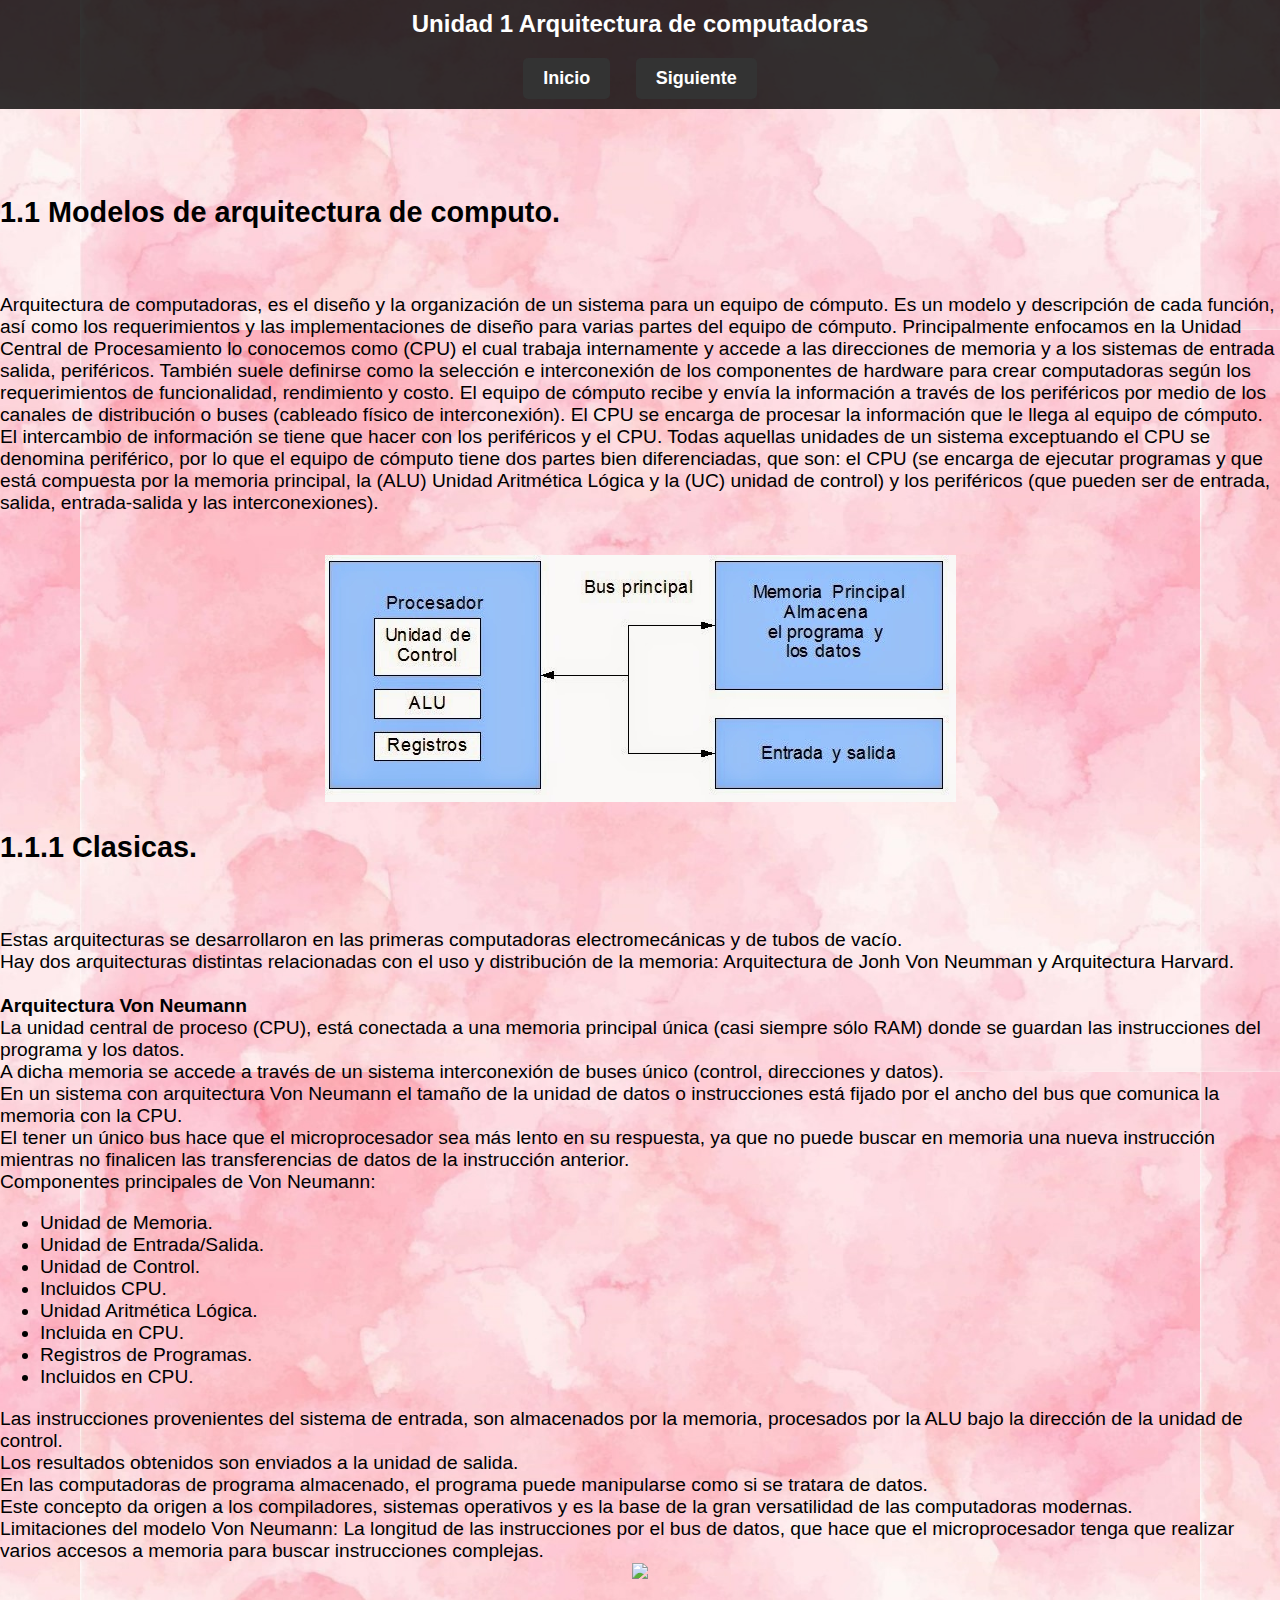
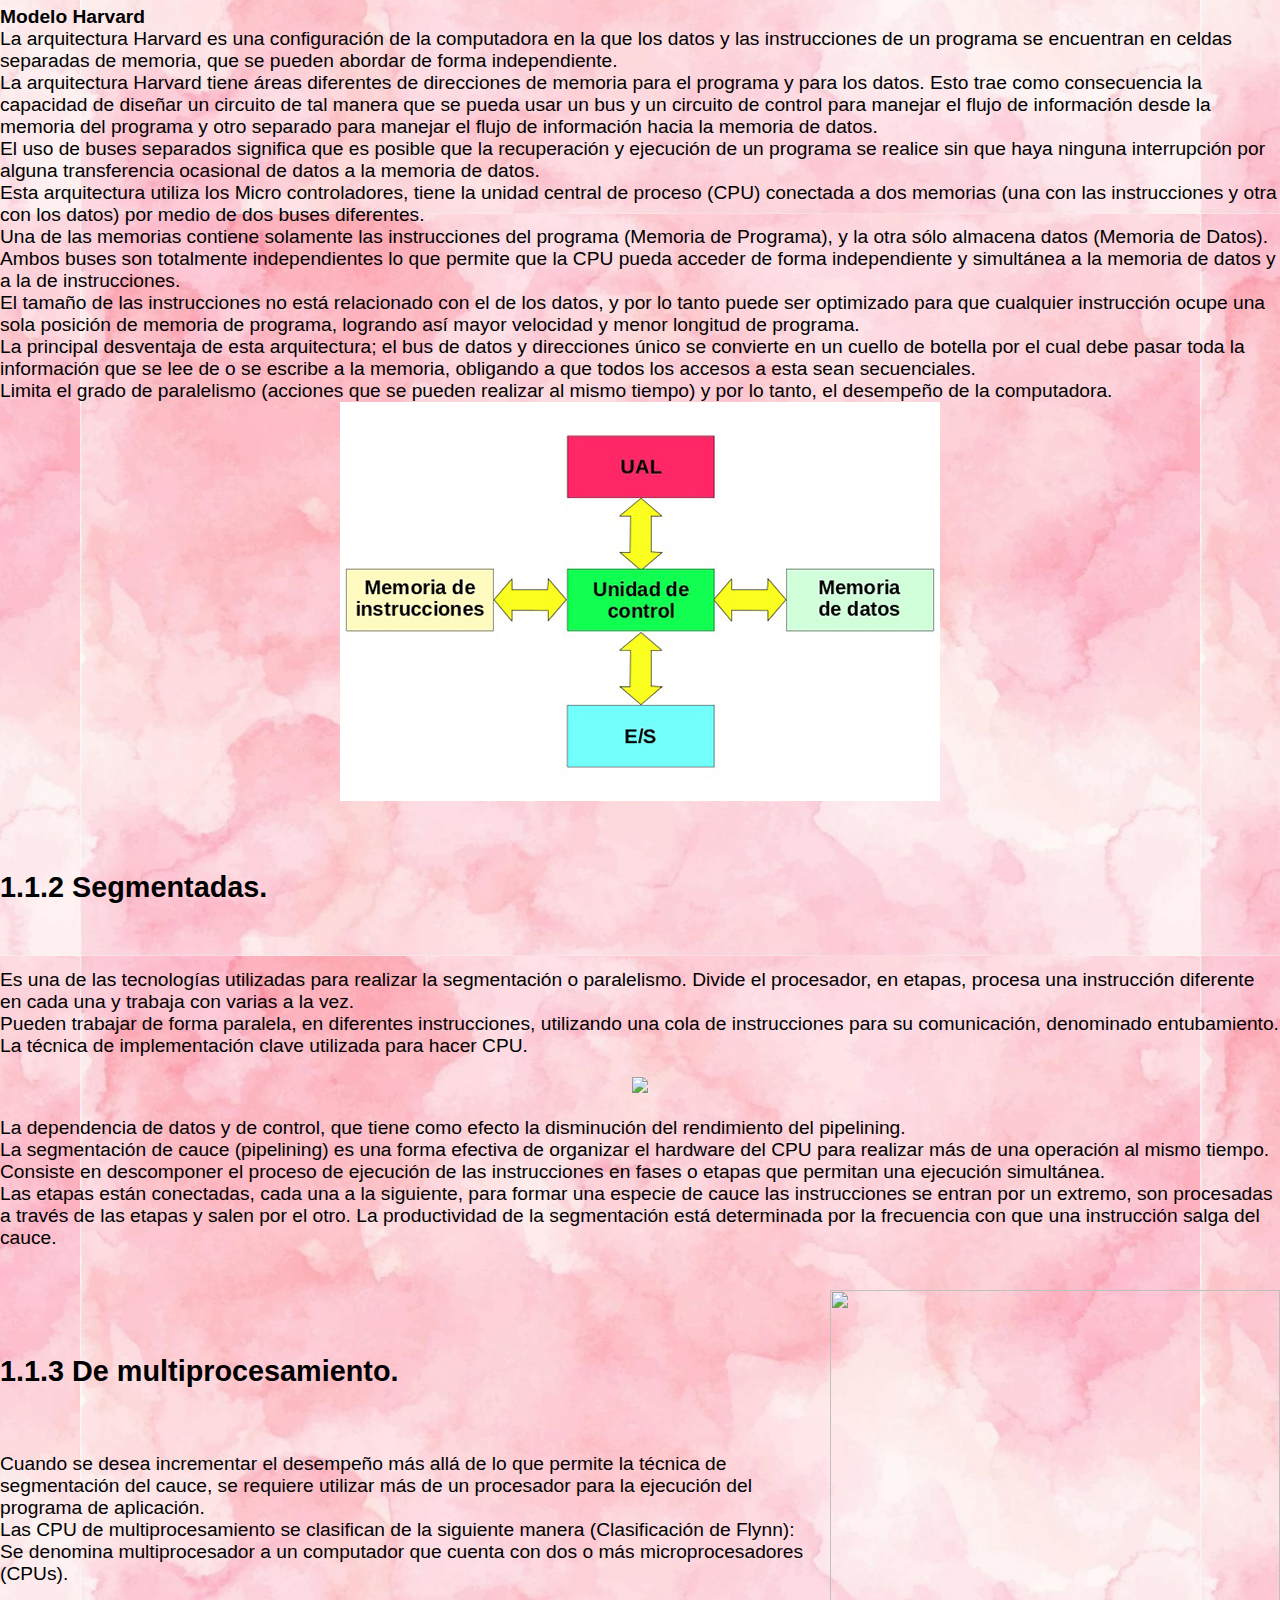
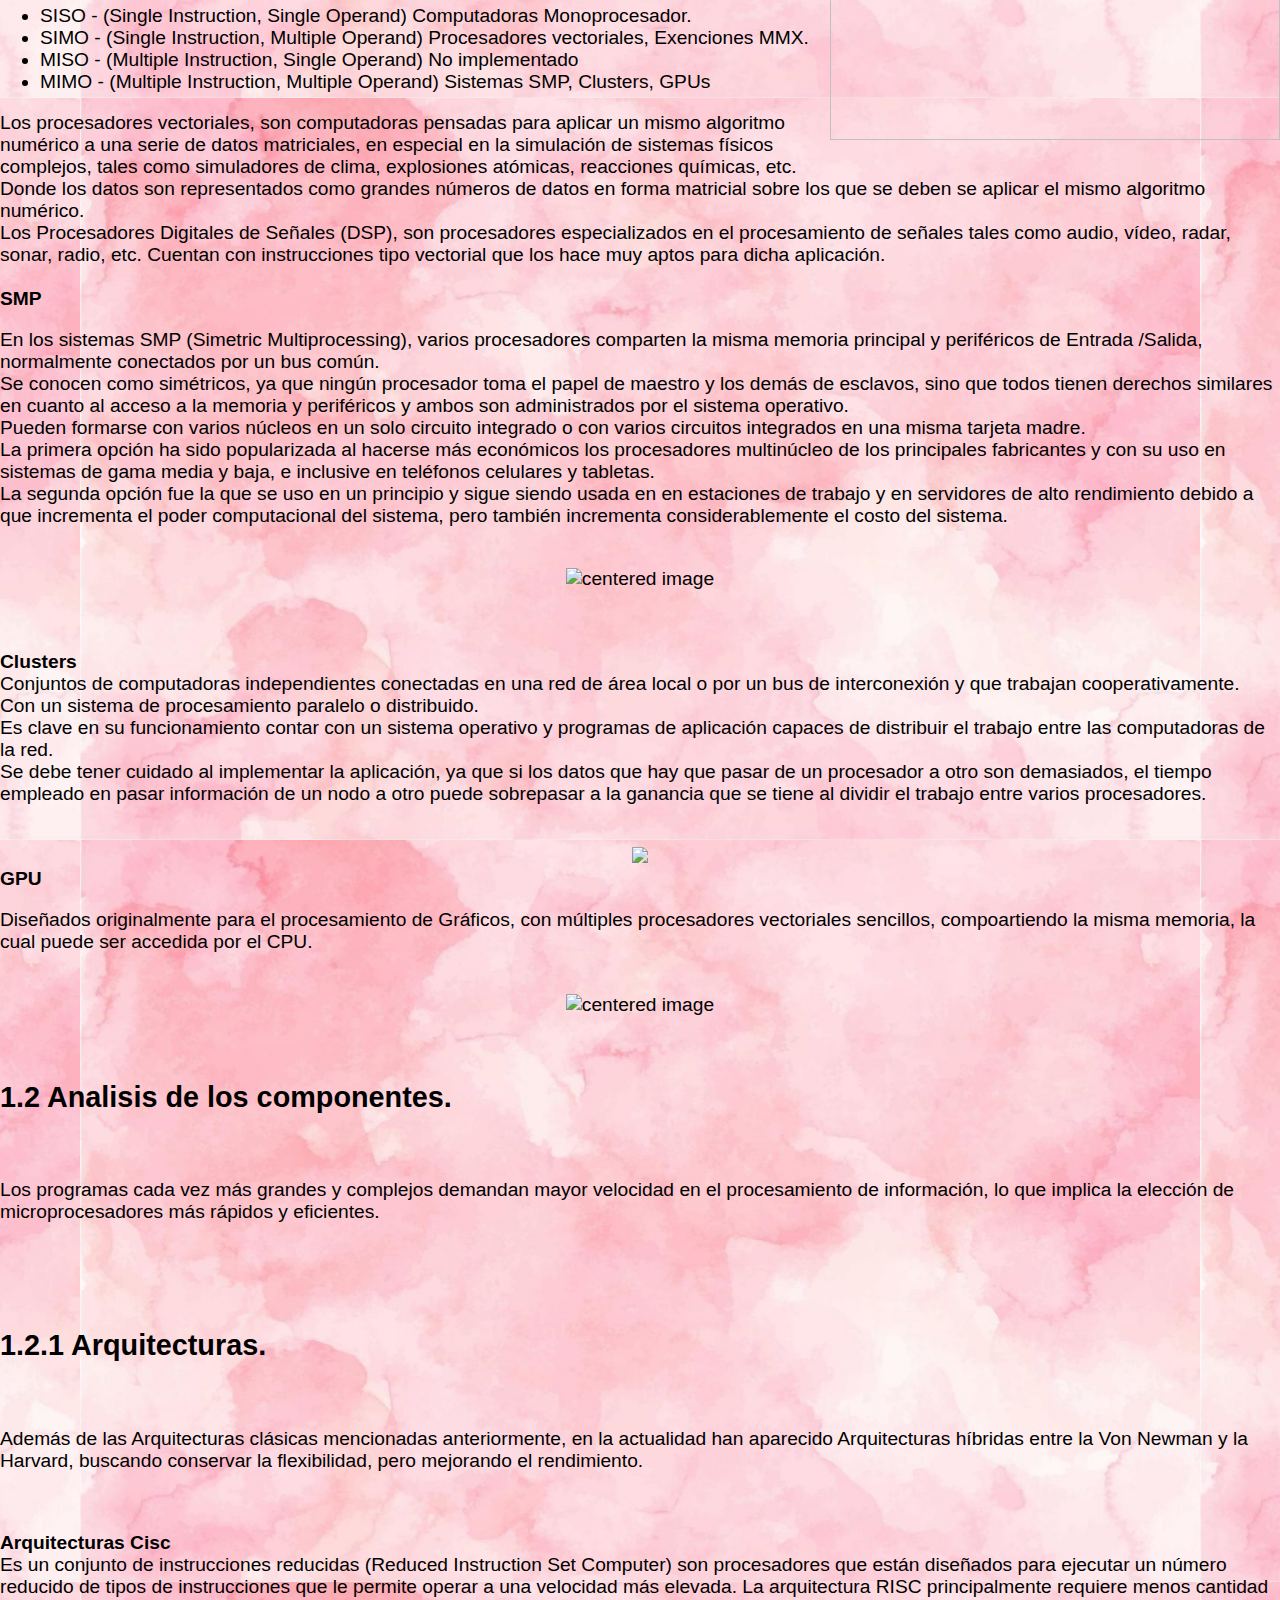
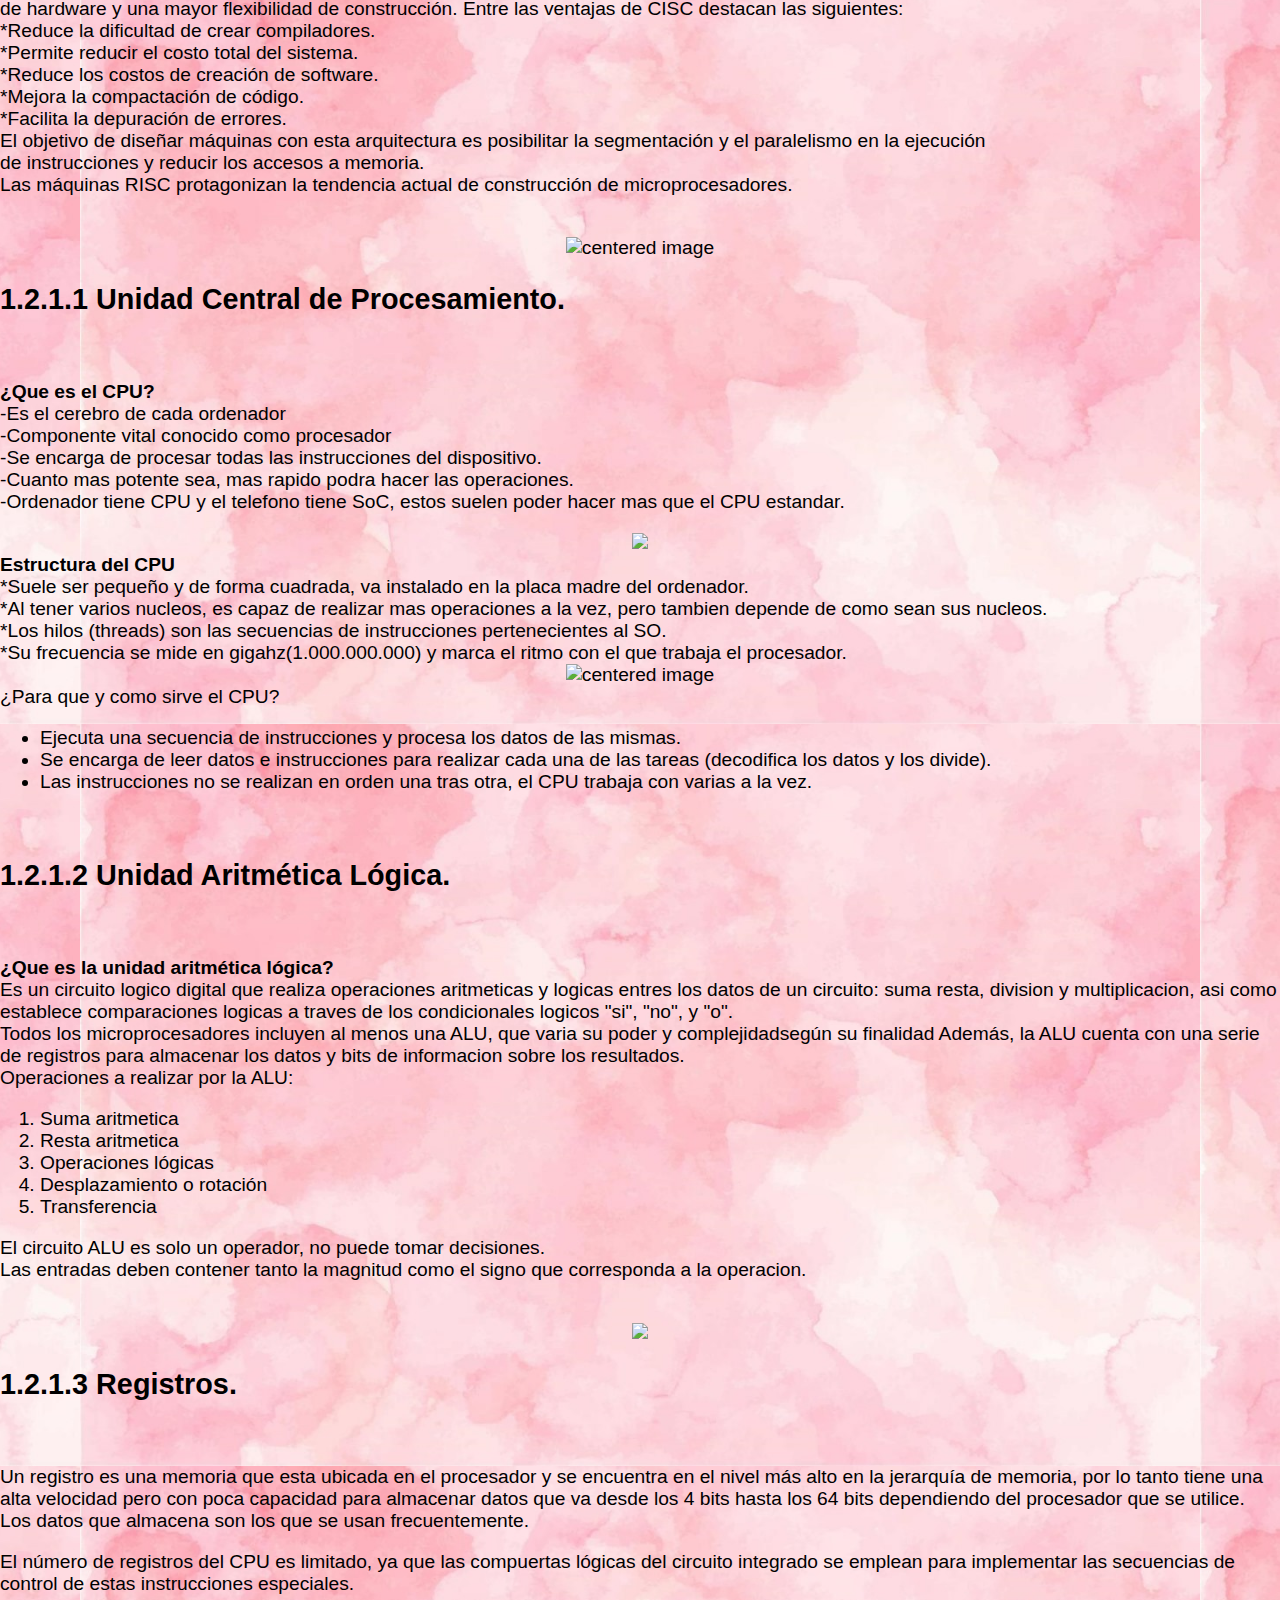
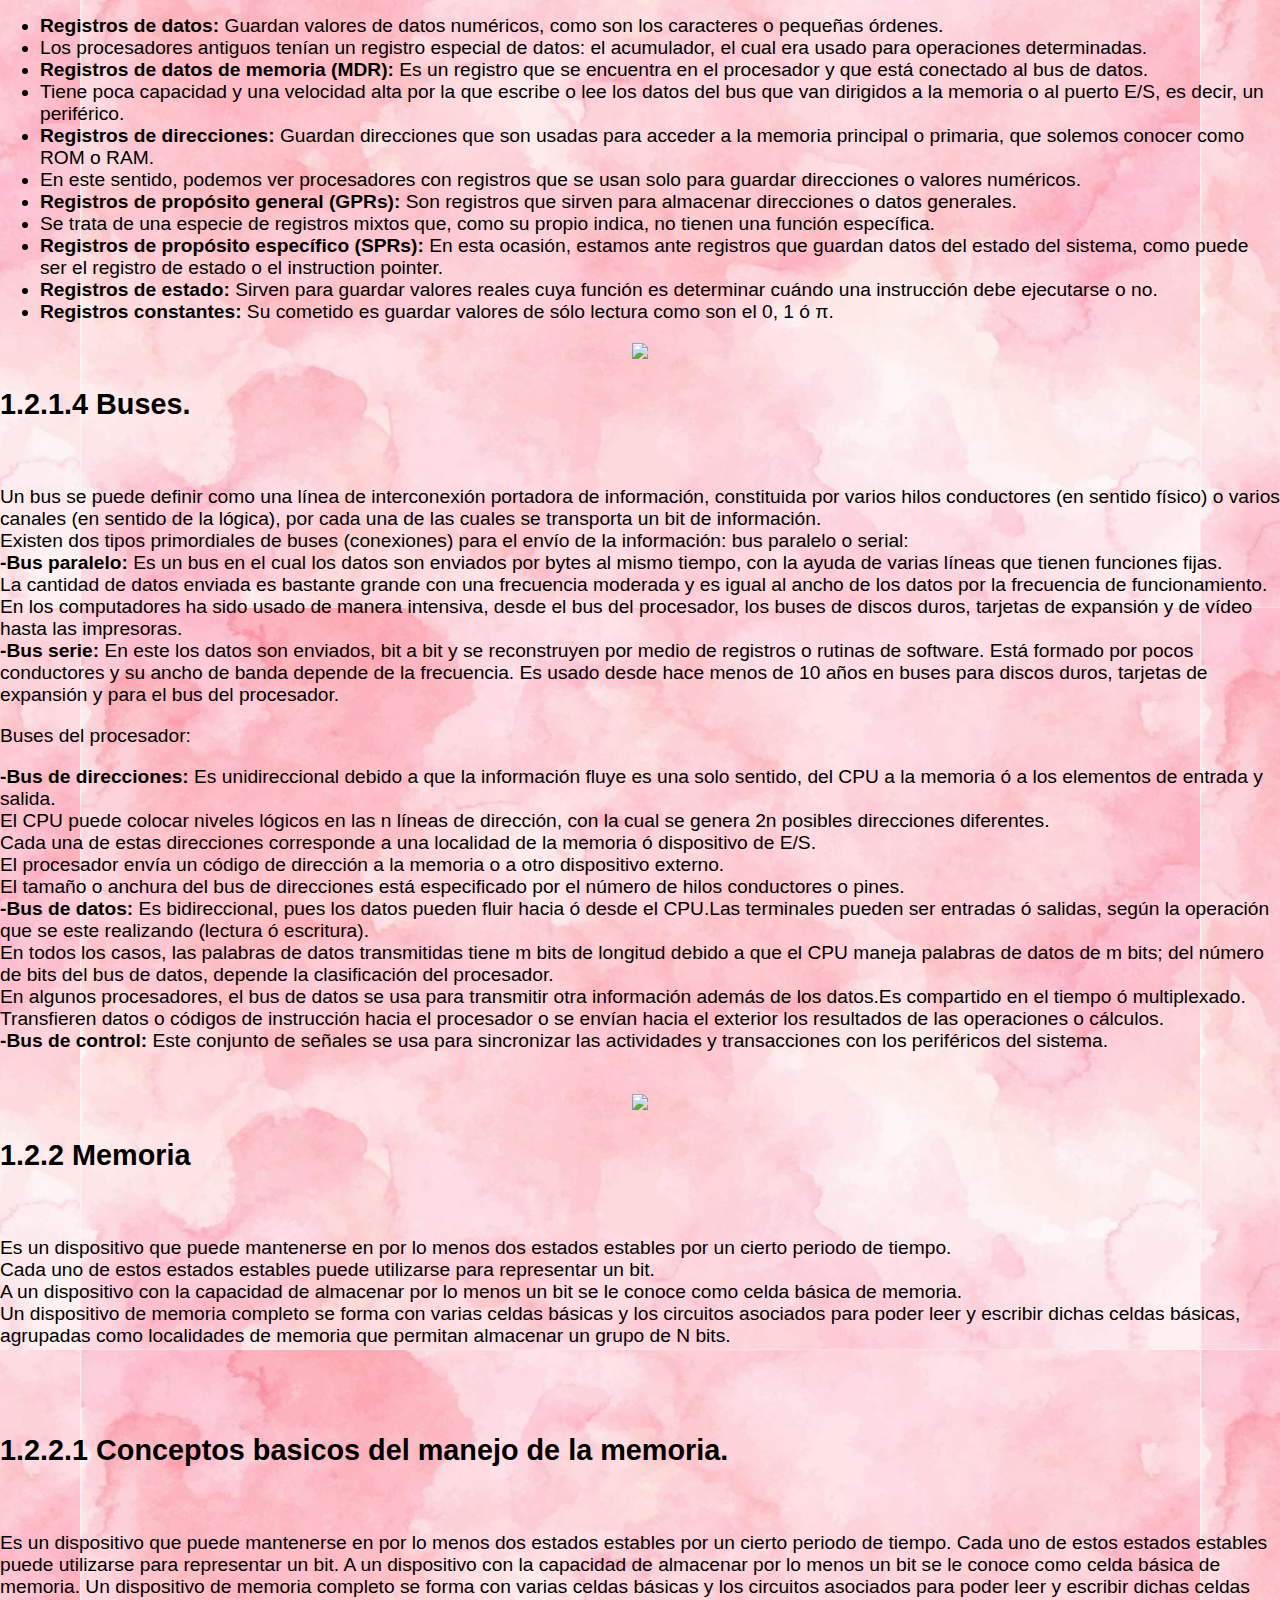
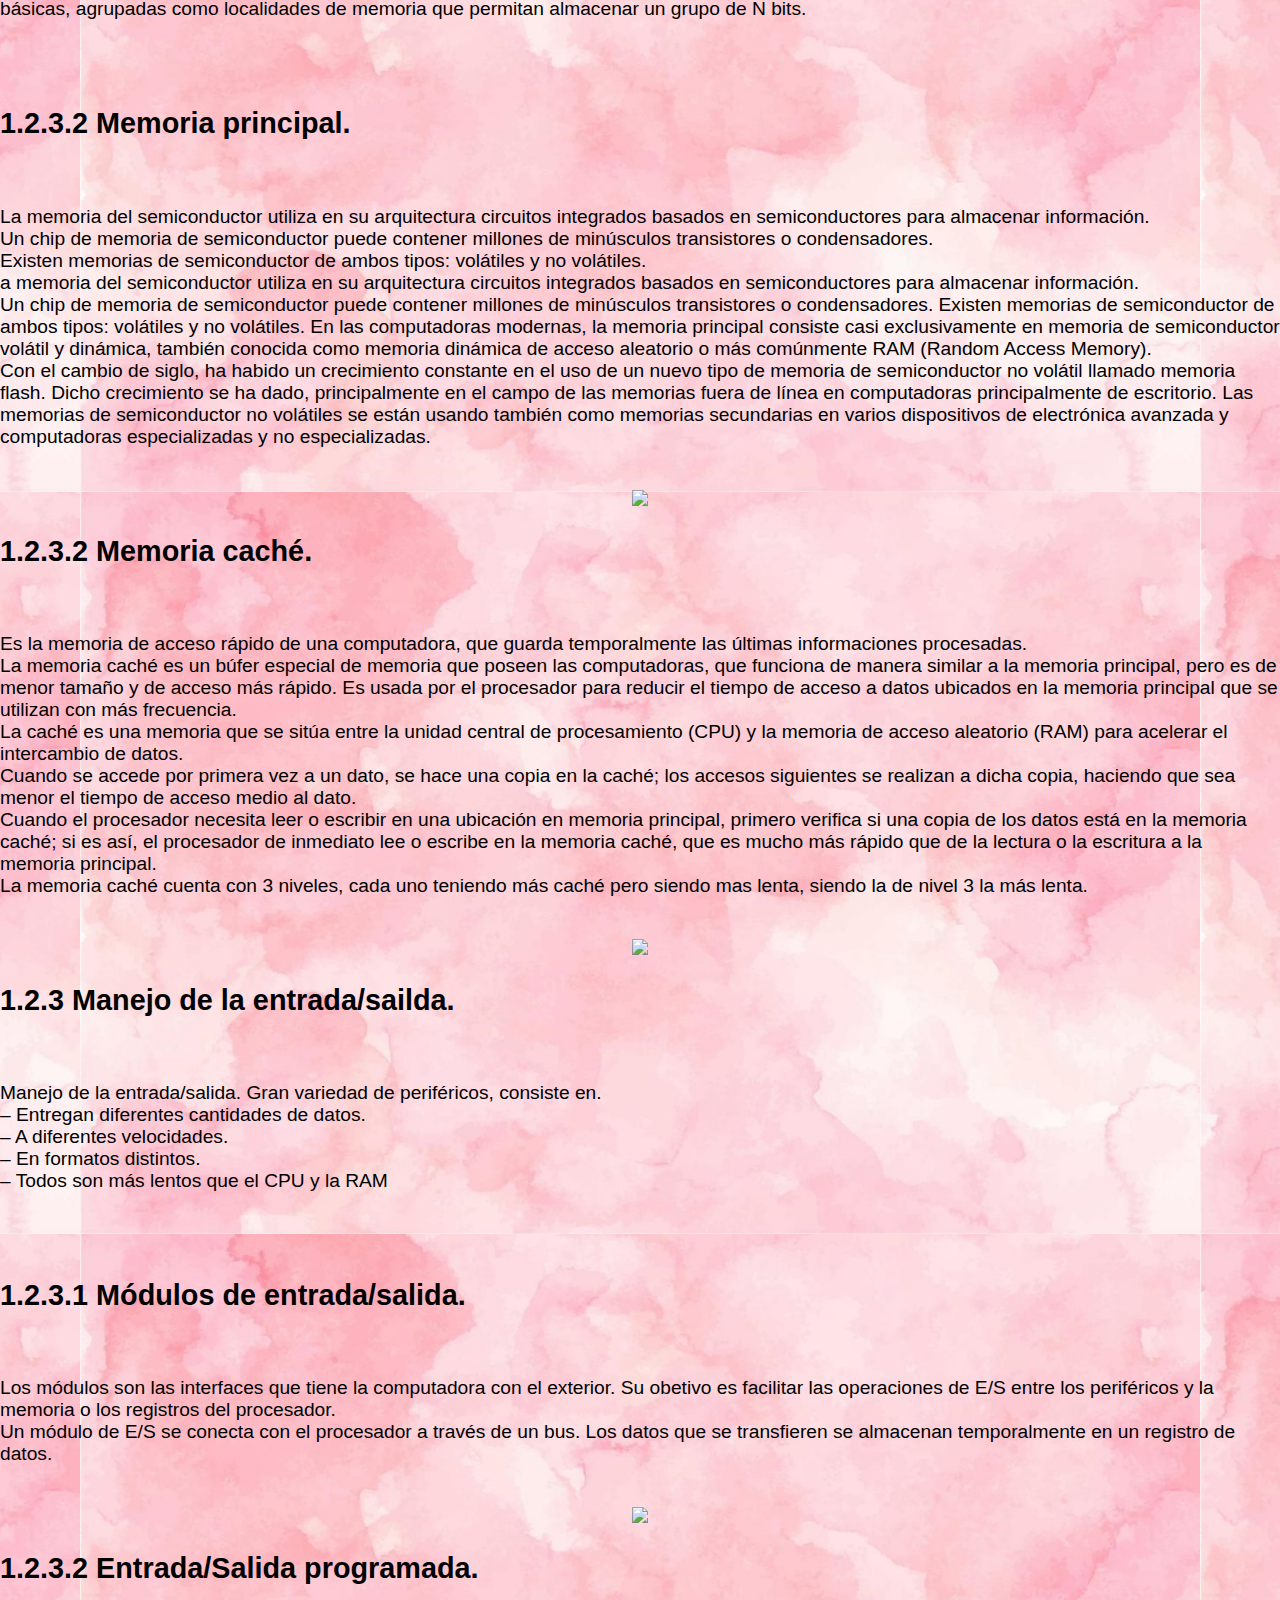
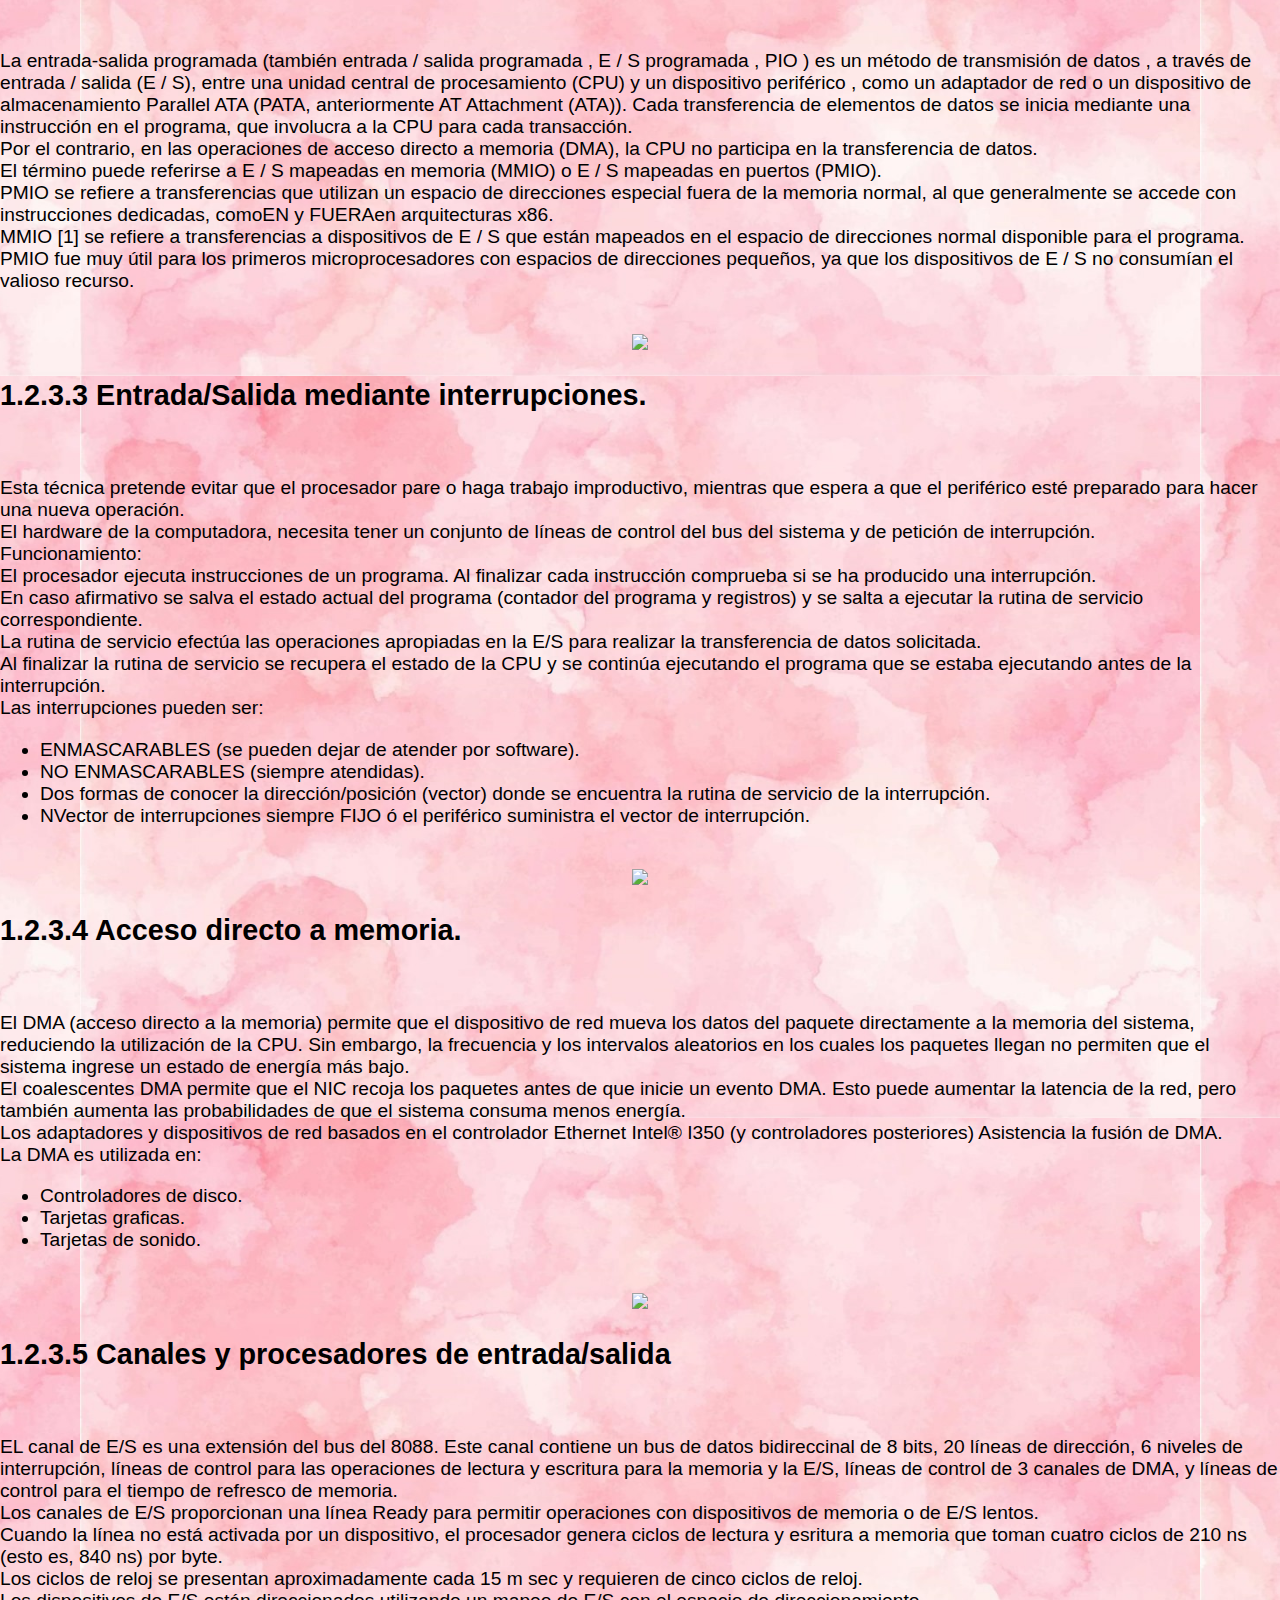
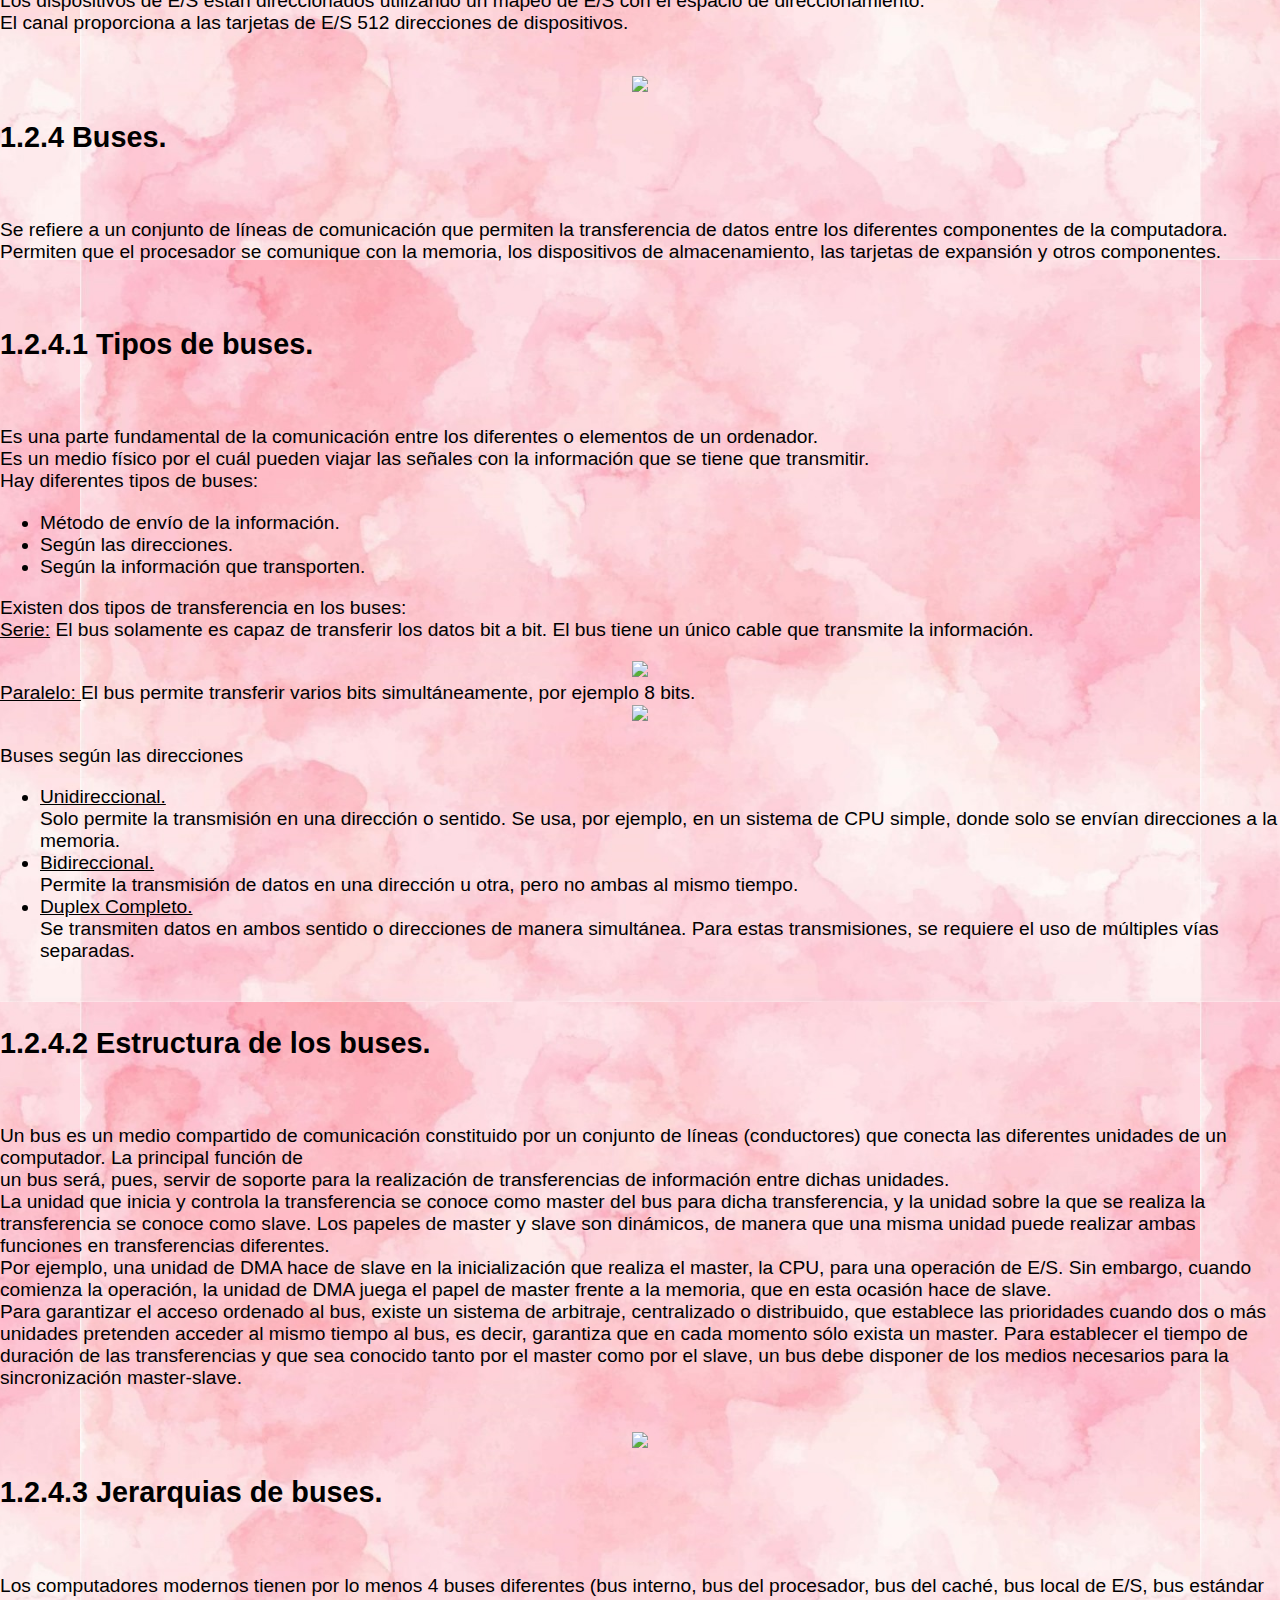
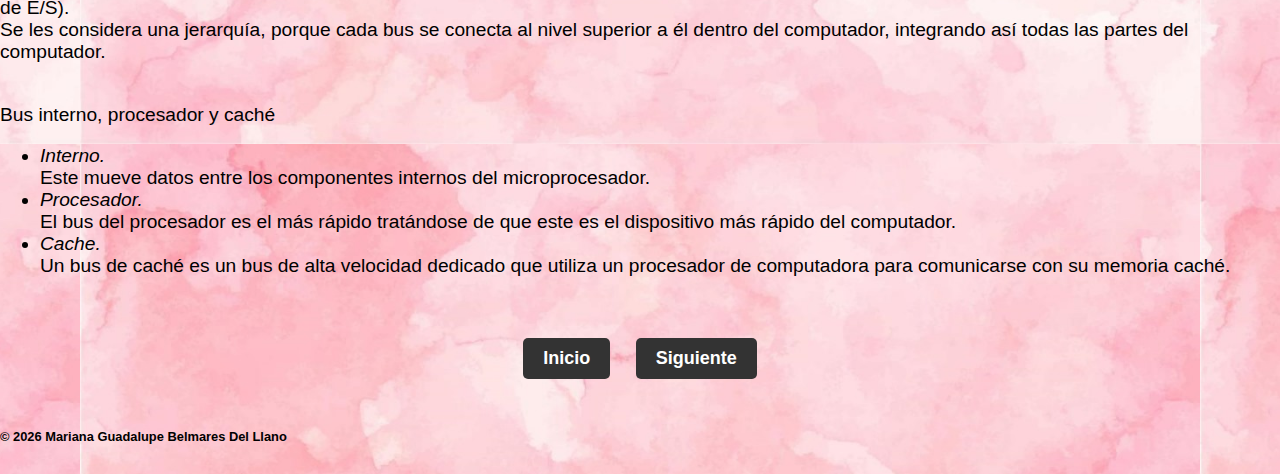
==== commit 11992ab4: "Update unidad1.html" ====
--- a/unidad1.html
+++ b/unidad1.html
@@ -28,7 +28,7 @@
         el CPU (se encarga de ejecutar programas y que está compuesta por la memoria principal, la (ALU) Unidad Aritmética Lógica y la (UC) unidad de control) y los 
         periféricos (que pueden ser de entrada, salida, entrada-salida y las interconexiones).</p><br>
       <div class="center">
-              <img src="imagenes/ModeloArquitectura.jpg">
+              <img src="ModeloArquitectura.jpg">
       </div>
     <h2 id="c" class="sub-title">1.1.1 Clasicas.</h2><br>
       <p>Estas arquitecturas se desarrollaron en las primeras computadoras electromecánicas y de tubos de vacío.<br>
@@ -55,7 +55,7 @@
         Este concepto da origen a los compiladores, sistemas operativos y es la base de la gran versatilidad de las computadoras modernas.<br>
         Limitaciones del modelo Von Neumann: La longitud de las instrucciones por el bus de datos, que hace que el microprocesador tenga que realizar varios accesos a memoria para buscar instrucciones complejas.<br>
          <div class="center">
-         <img src="imagenes/VonNeumann.png">
+         <img src="VonNeumann.png">
        </div>
         <br><strong>Modelo Harvard</strong><br>
         La arquitectura Harvard es una configuración de la computadora en la que los datos y las instrucciones de un programa se encuentran en celdas separadas de memoria, que se pueden abordar de forma independiente. <br>
@@ -69,7 +69,7 @@
         La principal desventaja de esta arquitectura; el bus de datos y direcciones único se convierte en un cuello de botella por el cual debe pasar toda la información que se lee de o se escribe a la memoria, obligando a que todos los accesos a esta sean secuenciales. <br>
         Limita el grado de paralelismo (acciones que se pueden realizar al mismo tiempo) y por lo tanto, el desempeño de la computadora.<br>
         <div class="center">
-         <img src="imagenes/ModeloH.JPEG.jpg" >
+         <img src="ModeloH.JPEG.jpg" >
        </div>
         </p><br>
     <h2 id="1.1.2 Segmentadas.">1.1.2 Segmentadas.</h2><br>
@@ -77,7 +77,7 @@
       Pueden trabajar de forma paralela, en diferentes instrucciones, utilizando una cola de instrucciones para su comunicación, denominado entubamiento. <br>
       La técnica de implementación clave utilizada para hacer CPU.<br>
       <div class="center">
-      <img src="imagenes/segmentada.JPG">
+      <img src="segmentada.JPG">
     </div>
       <p>
       La dependencia de datos y de control, que tiene como efecto la disminución del rendimiento del pipelining.<br>
@@ -86,7 +86,7 @@
       Las etapas están conectadas, cada una a la siguiente, para formar una especie de cauce las instrucciones se entran por un extremo, son procesadas a través de las etapas y salen por el otro. La productividad de la segmentación está determinada por la frecuencia con que una instrucción salga del cauce.<br>
       </p><br>
       <div class="center">
-         <img src="imagenes/segmentada1.jpg" width="450" height="450" align="right"/>
+         <img src="segmentada1.jpg" width="450" height="450" align="right"/>
        </div>
         </p><br>
     <h2 id="1.1.3 De multiprocesamiento.">1.1.3 De multiprocesamiento.</h2><br>
@@ -479,4 +479,4 @@
   <script>
     document.getElementById('currentYear').innerText = new Date().getFullYear();
   </script>
-</html>+</html>
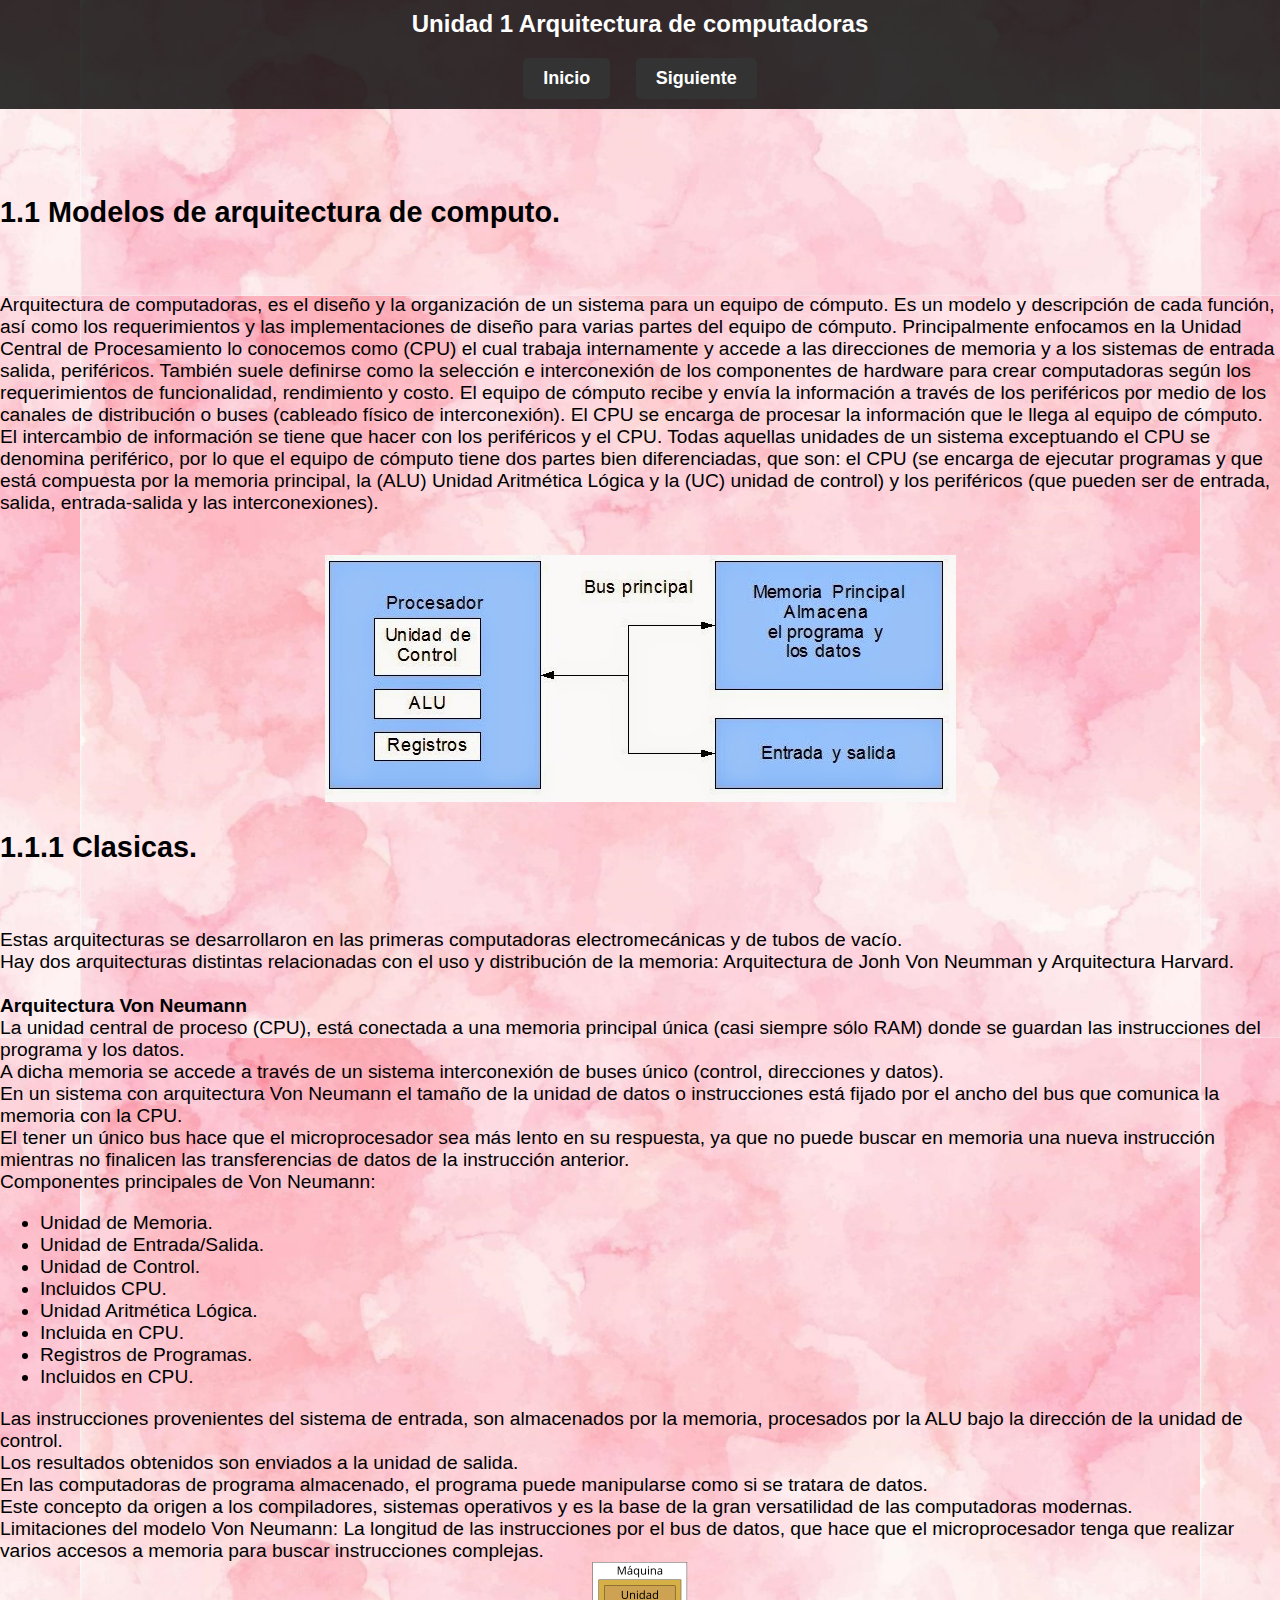
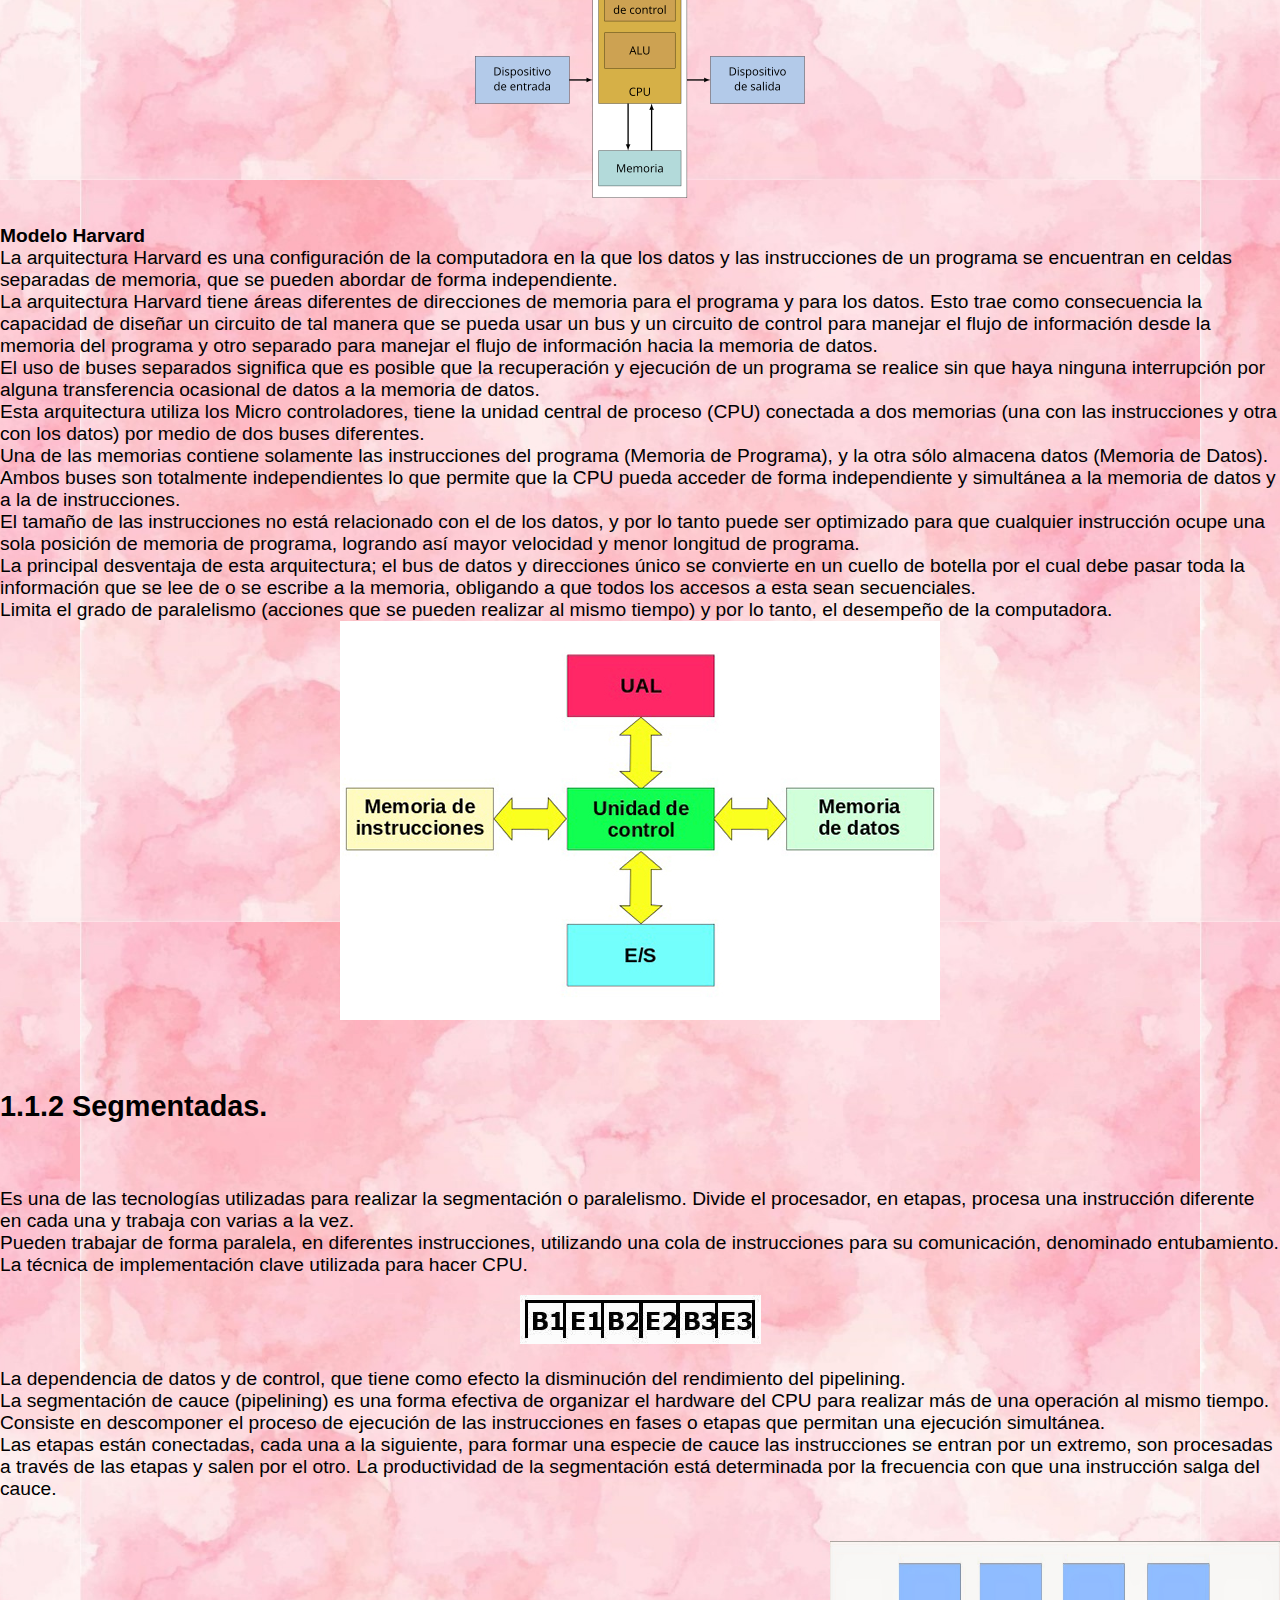
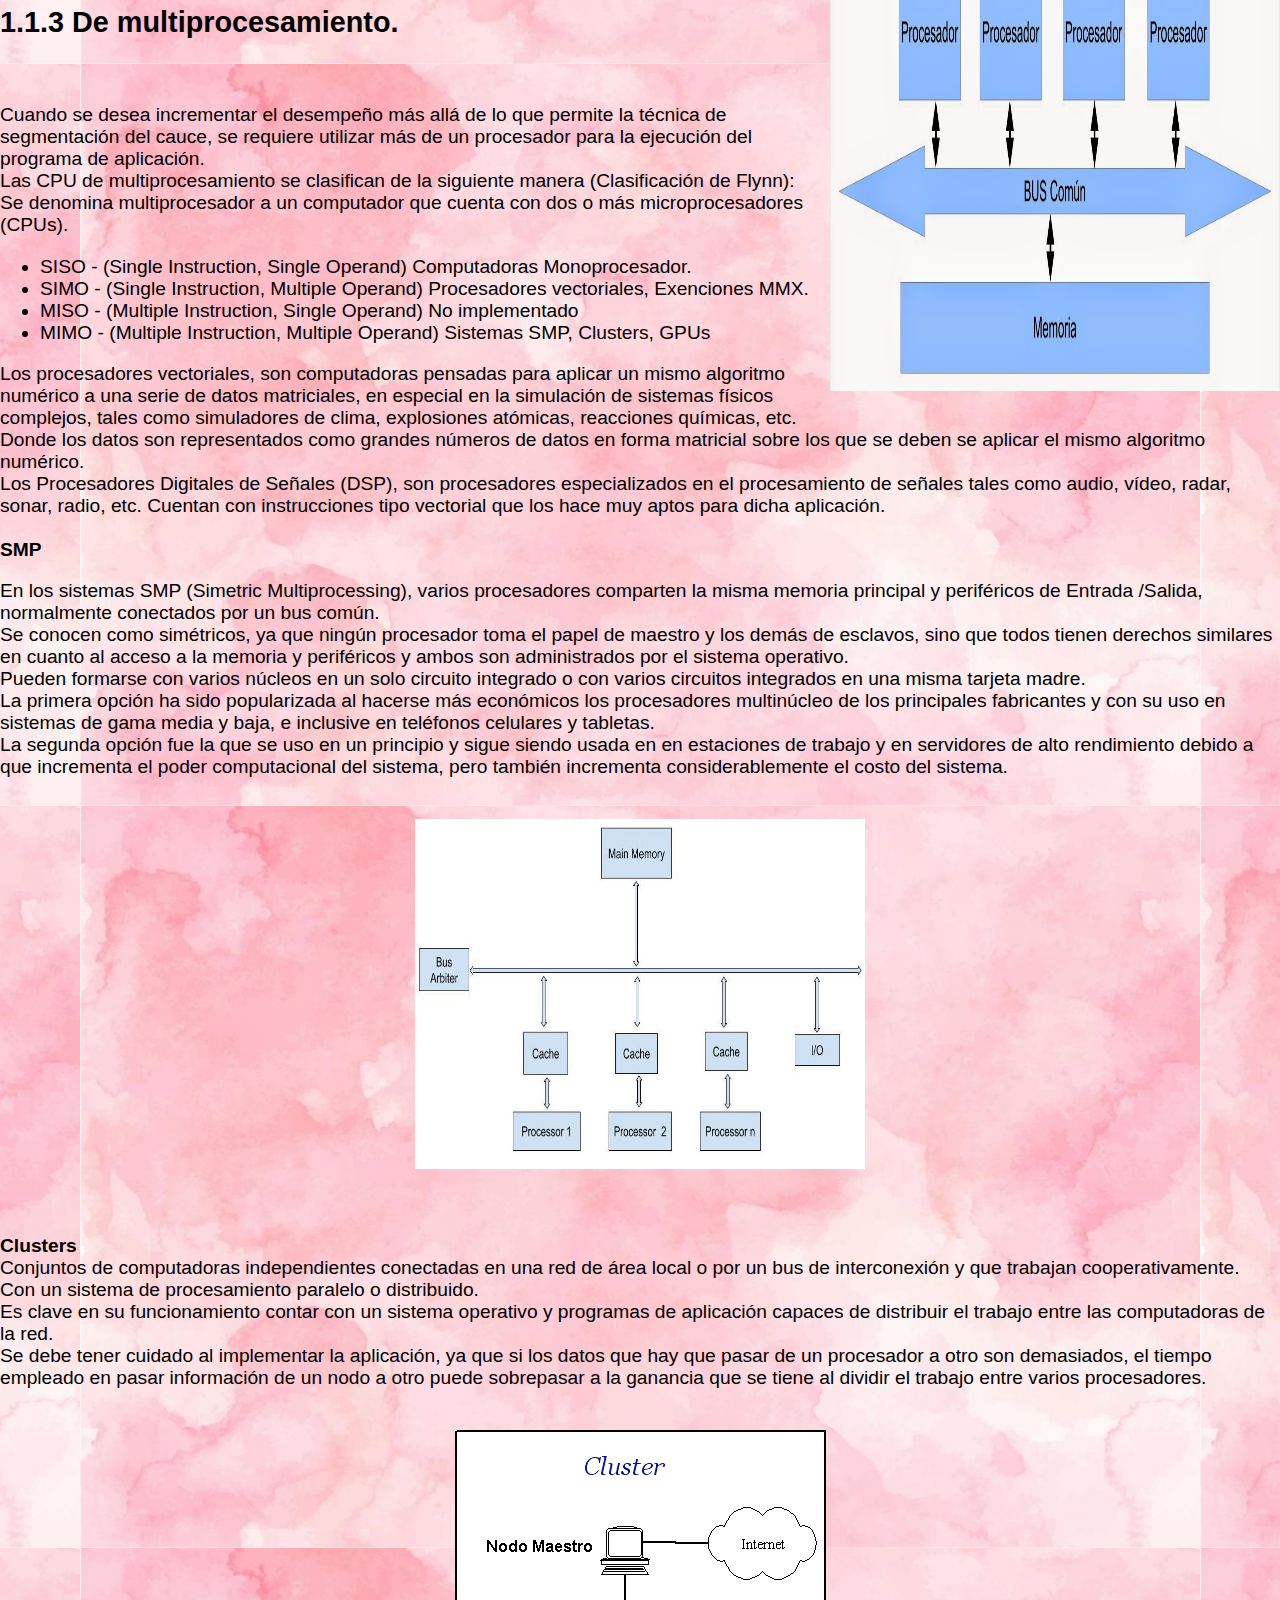
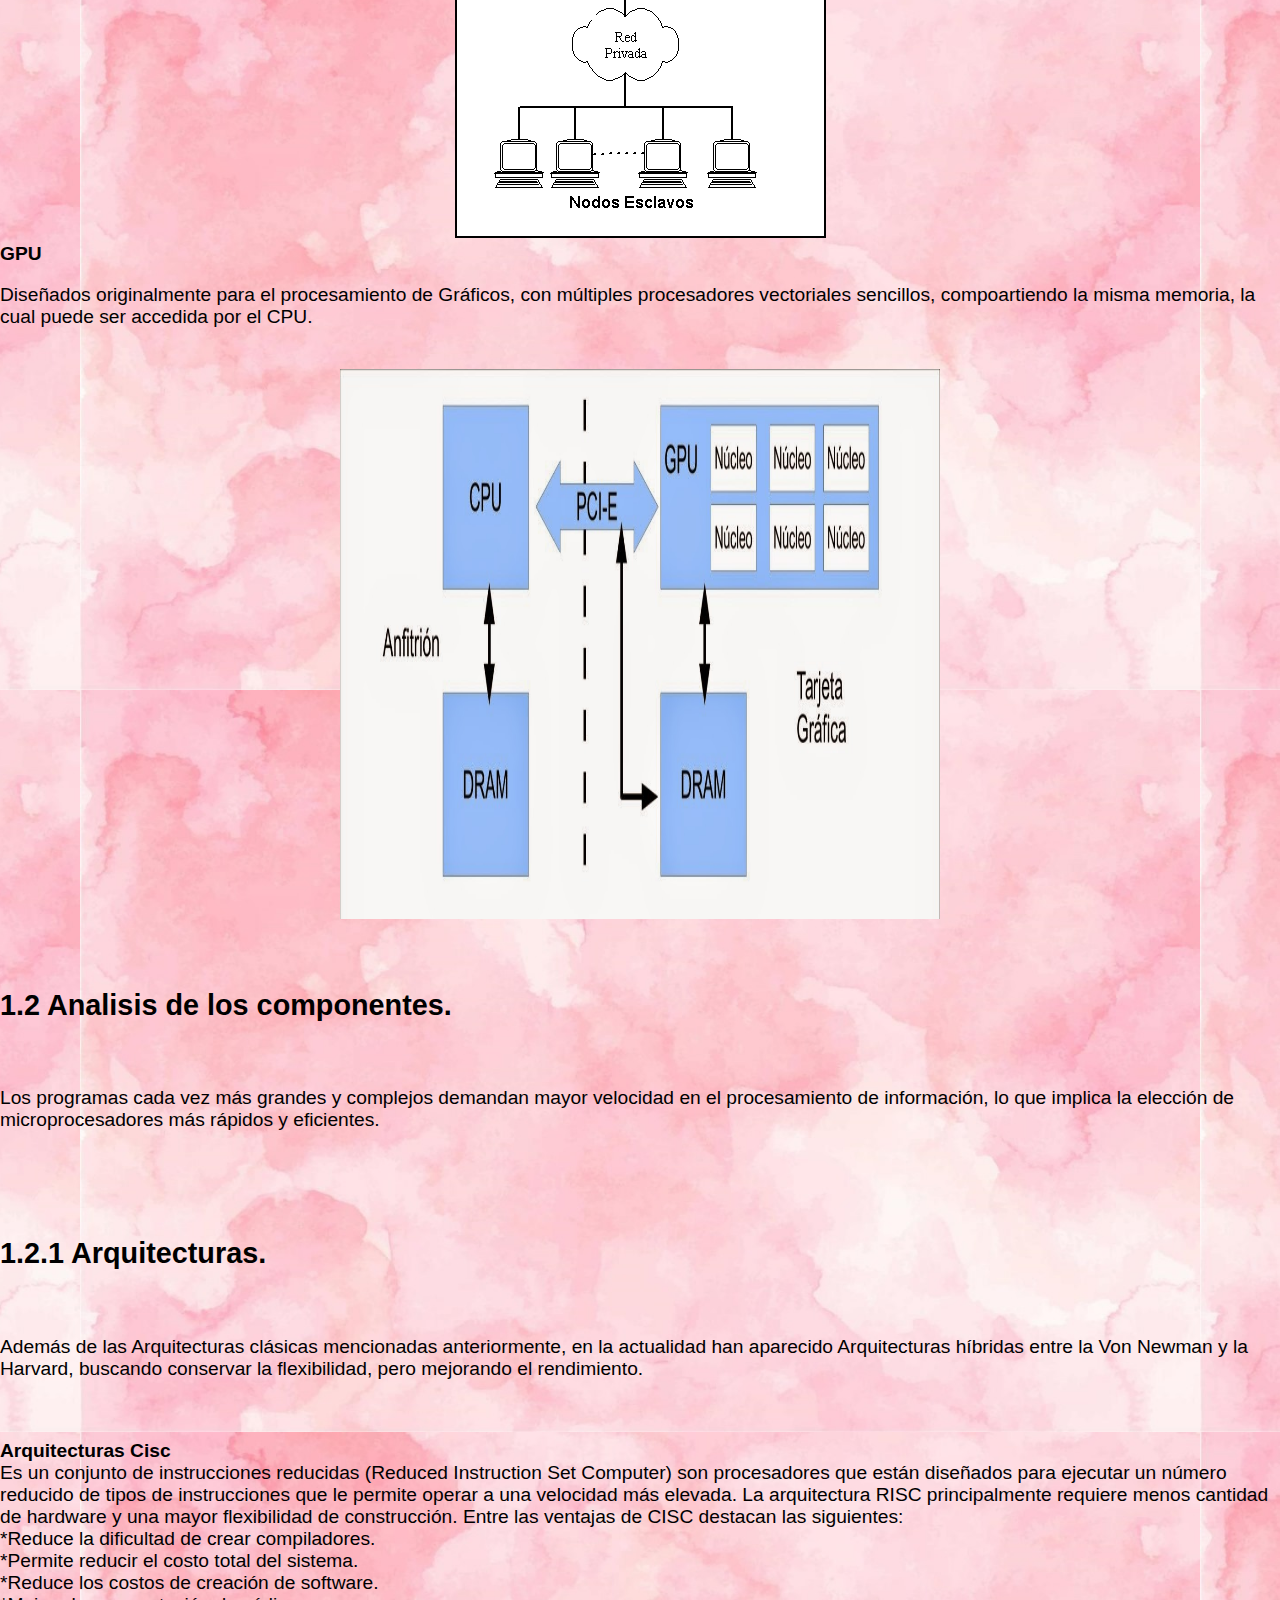
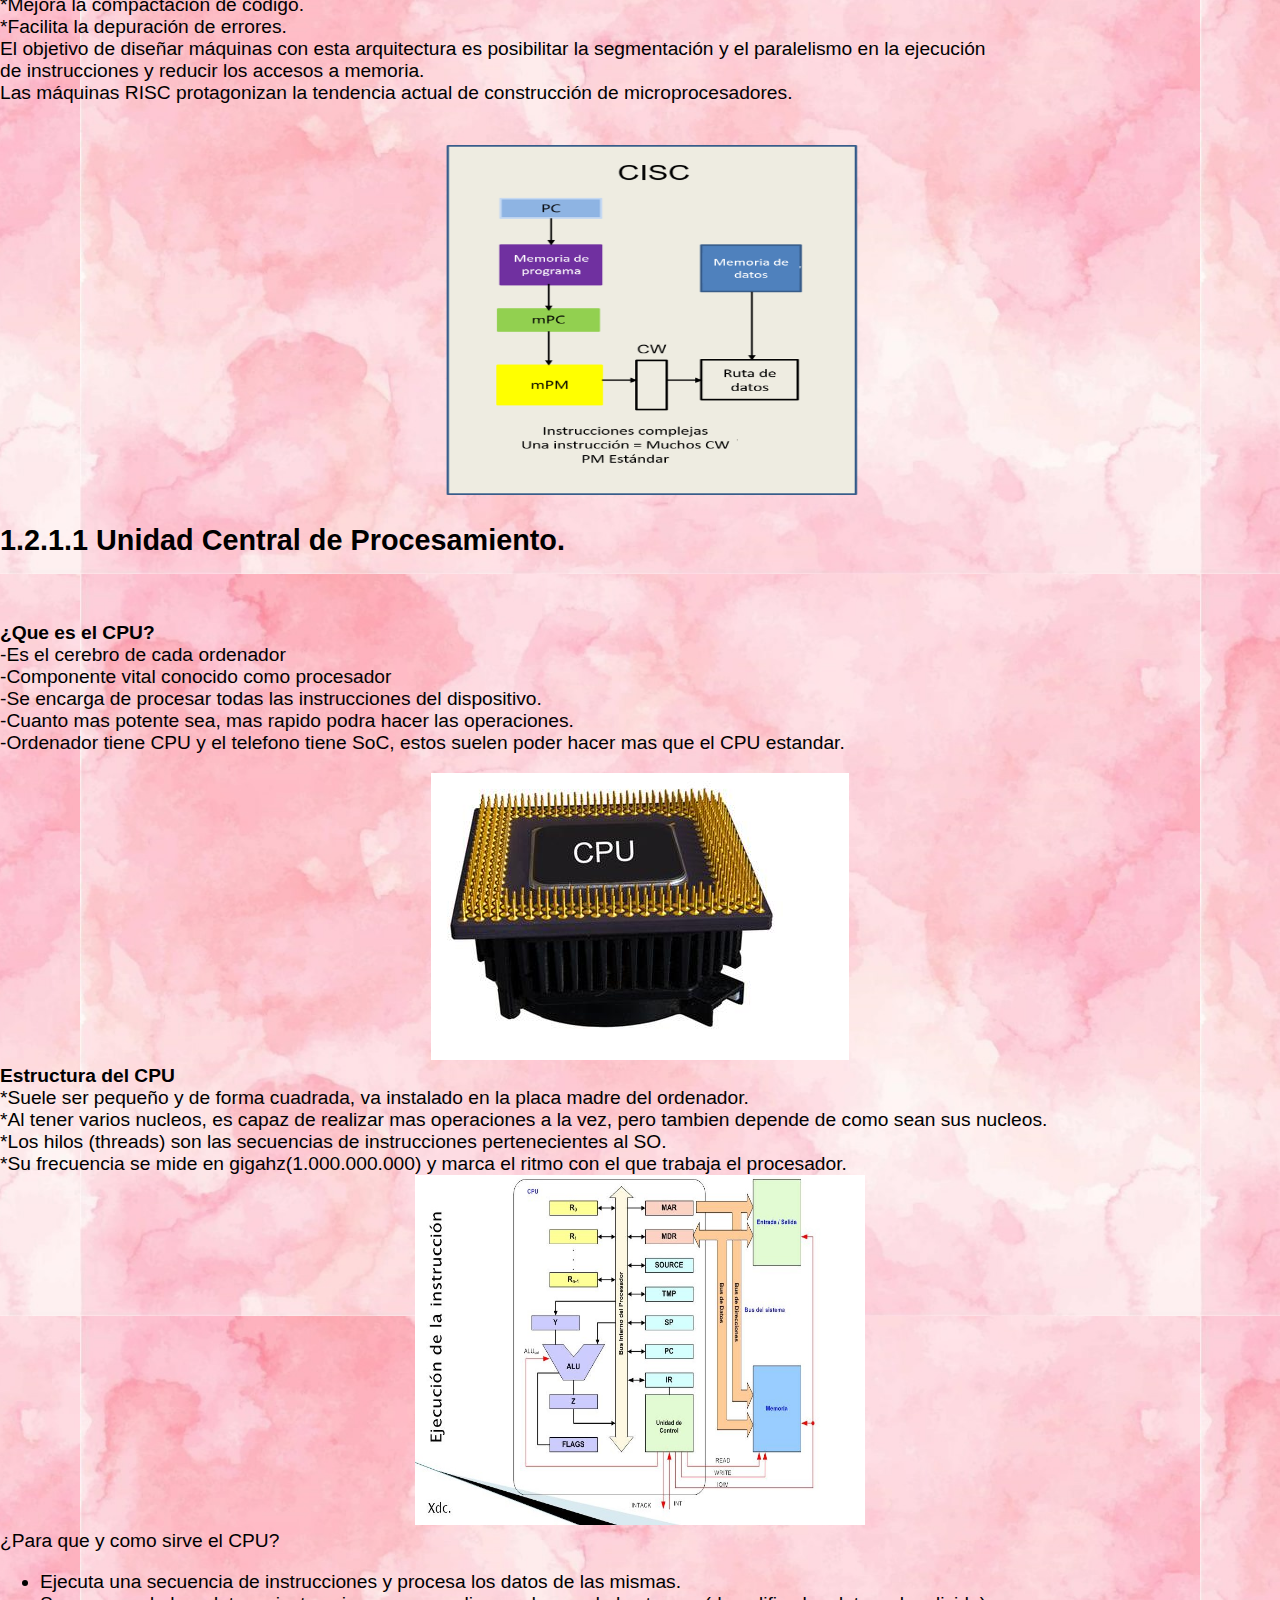
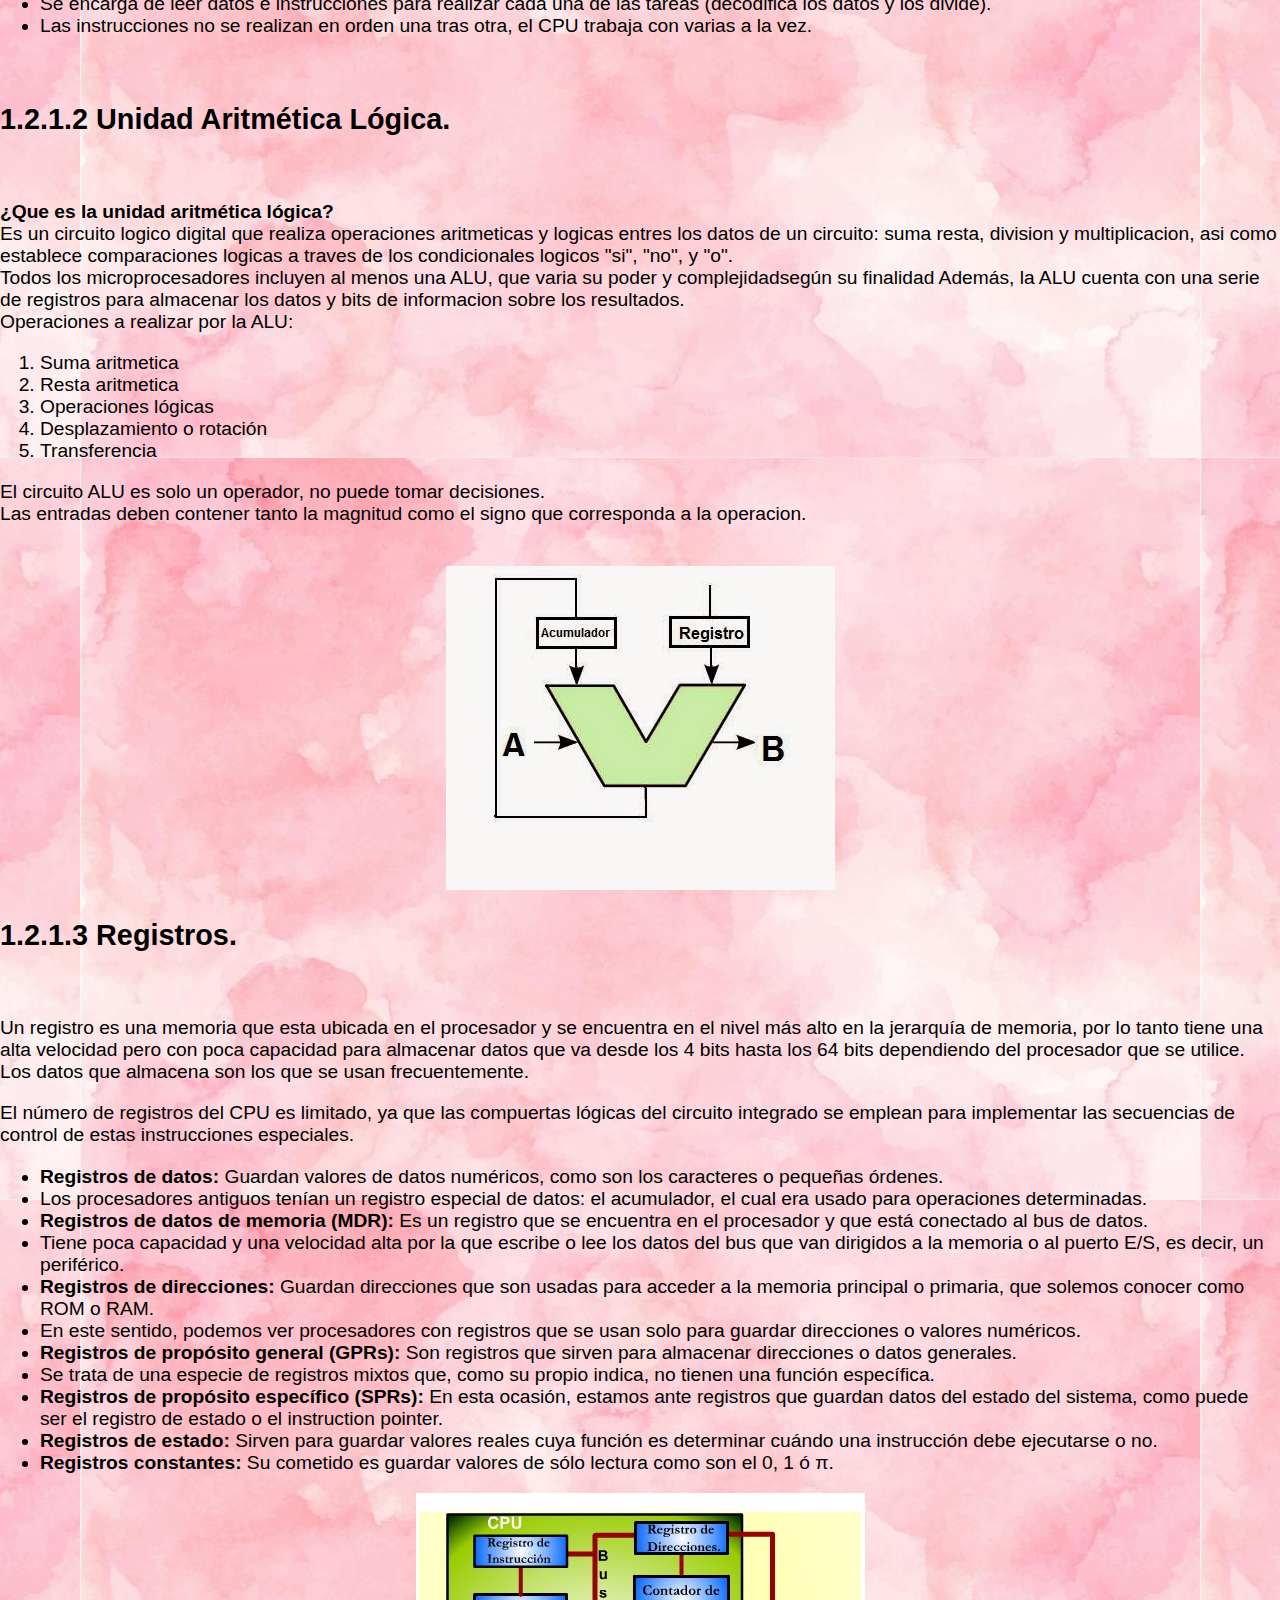
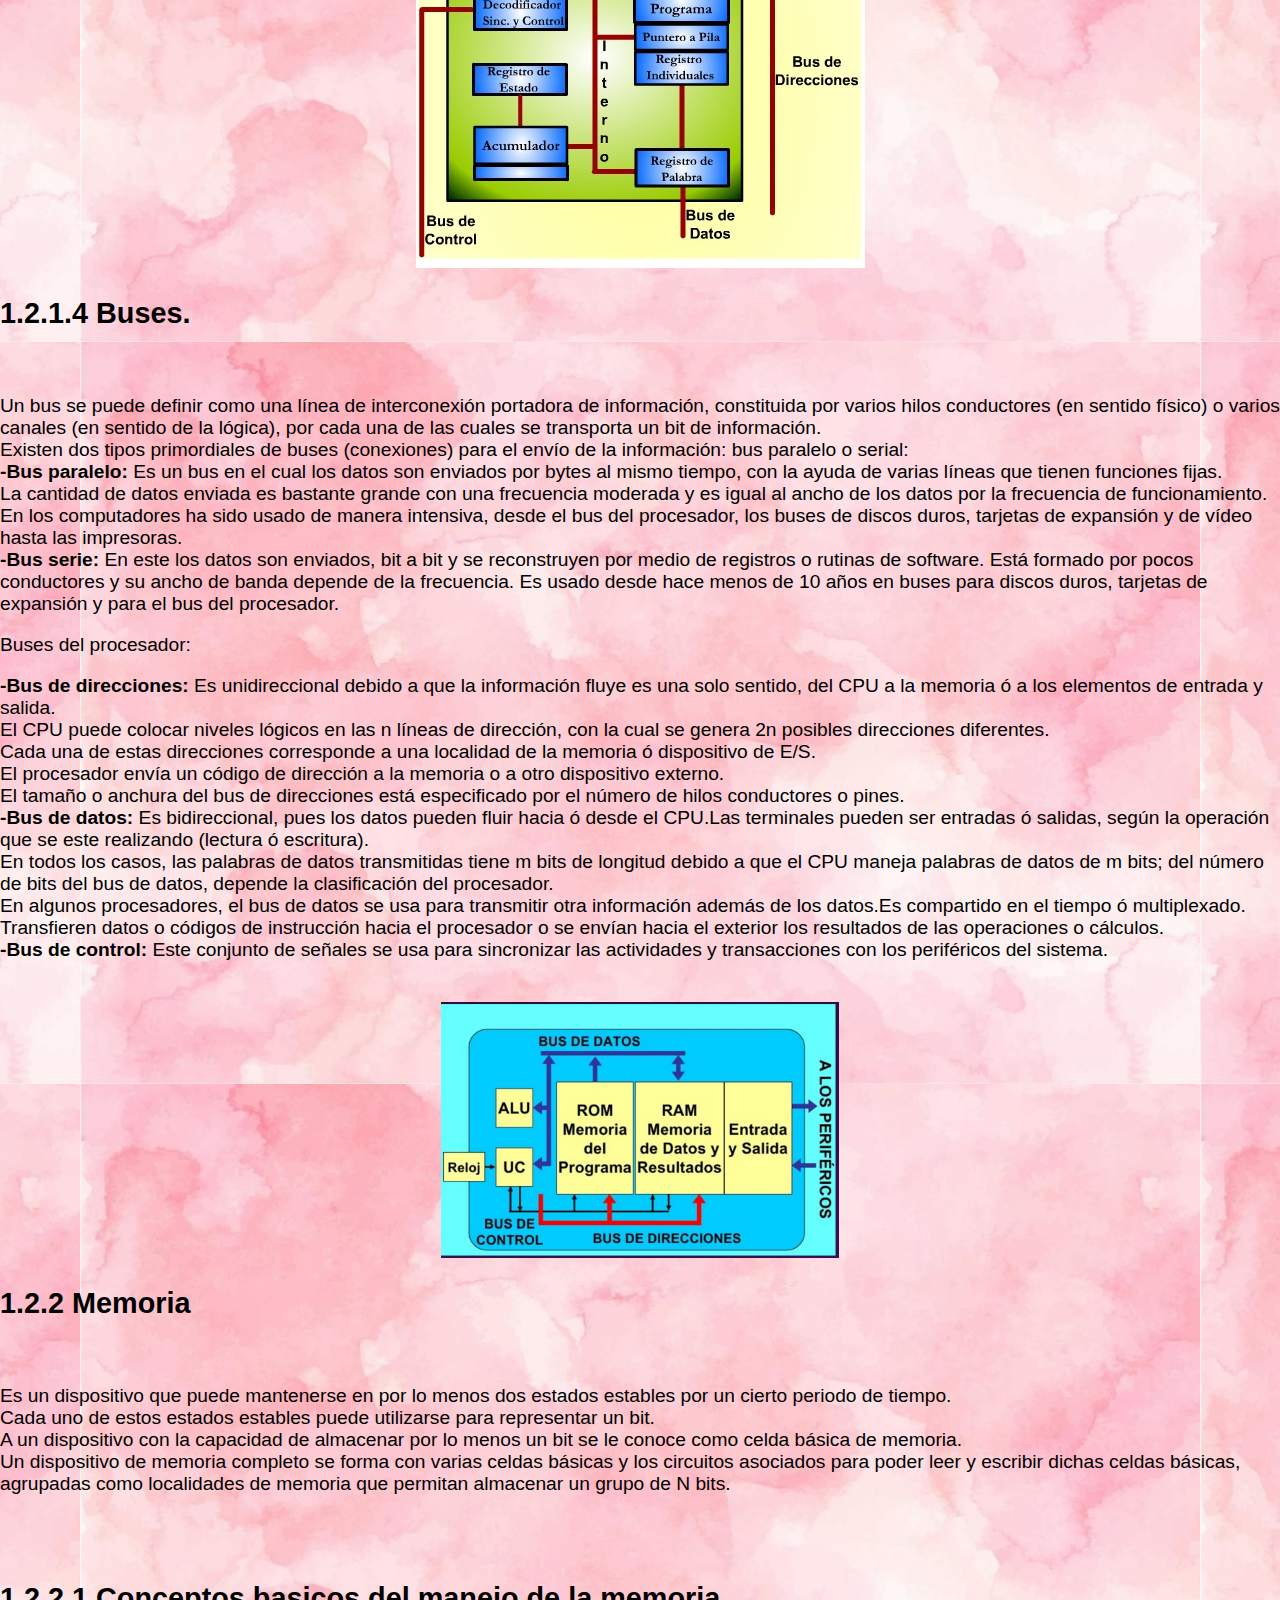
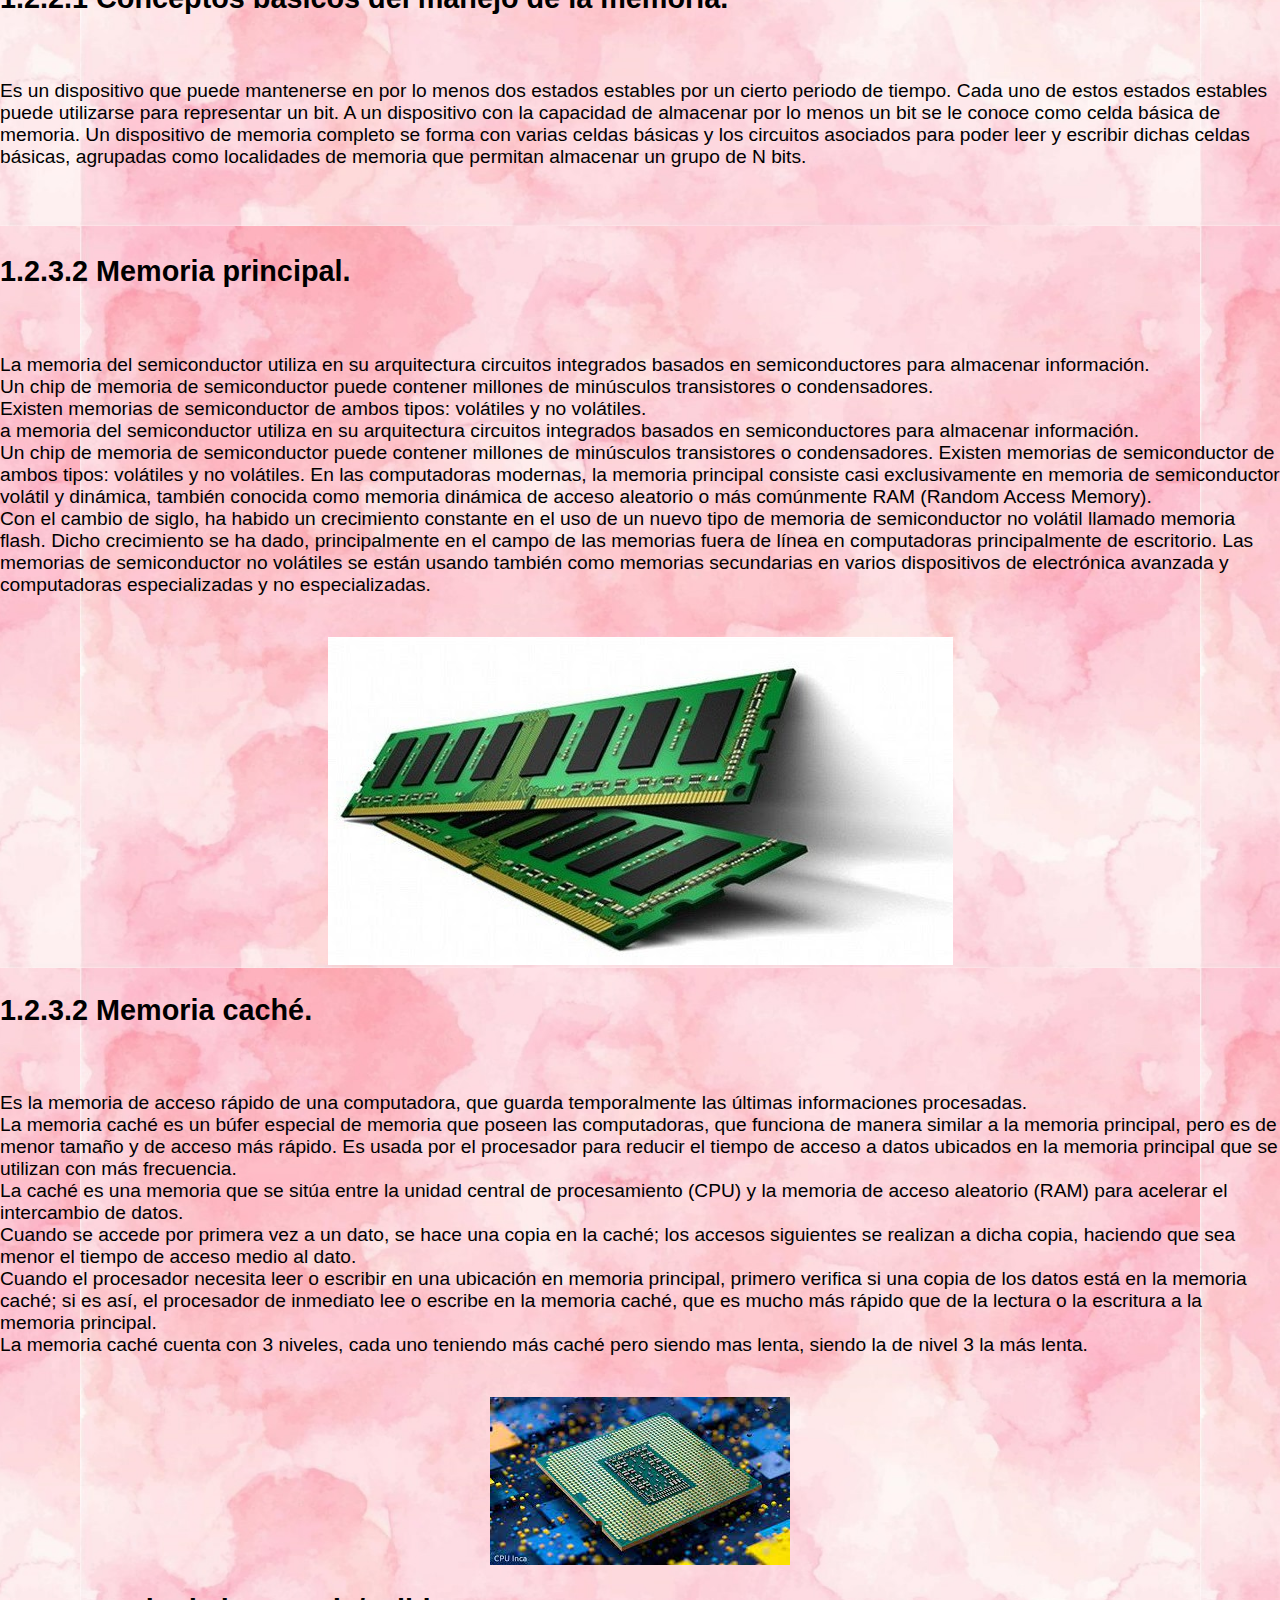
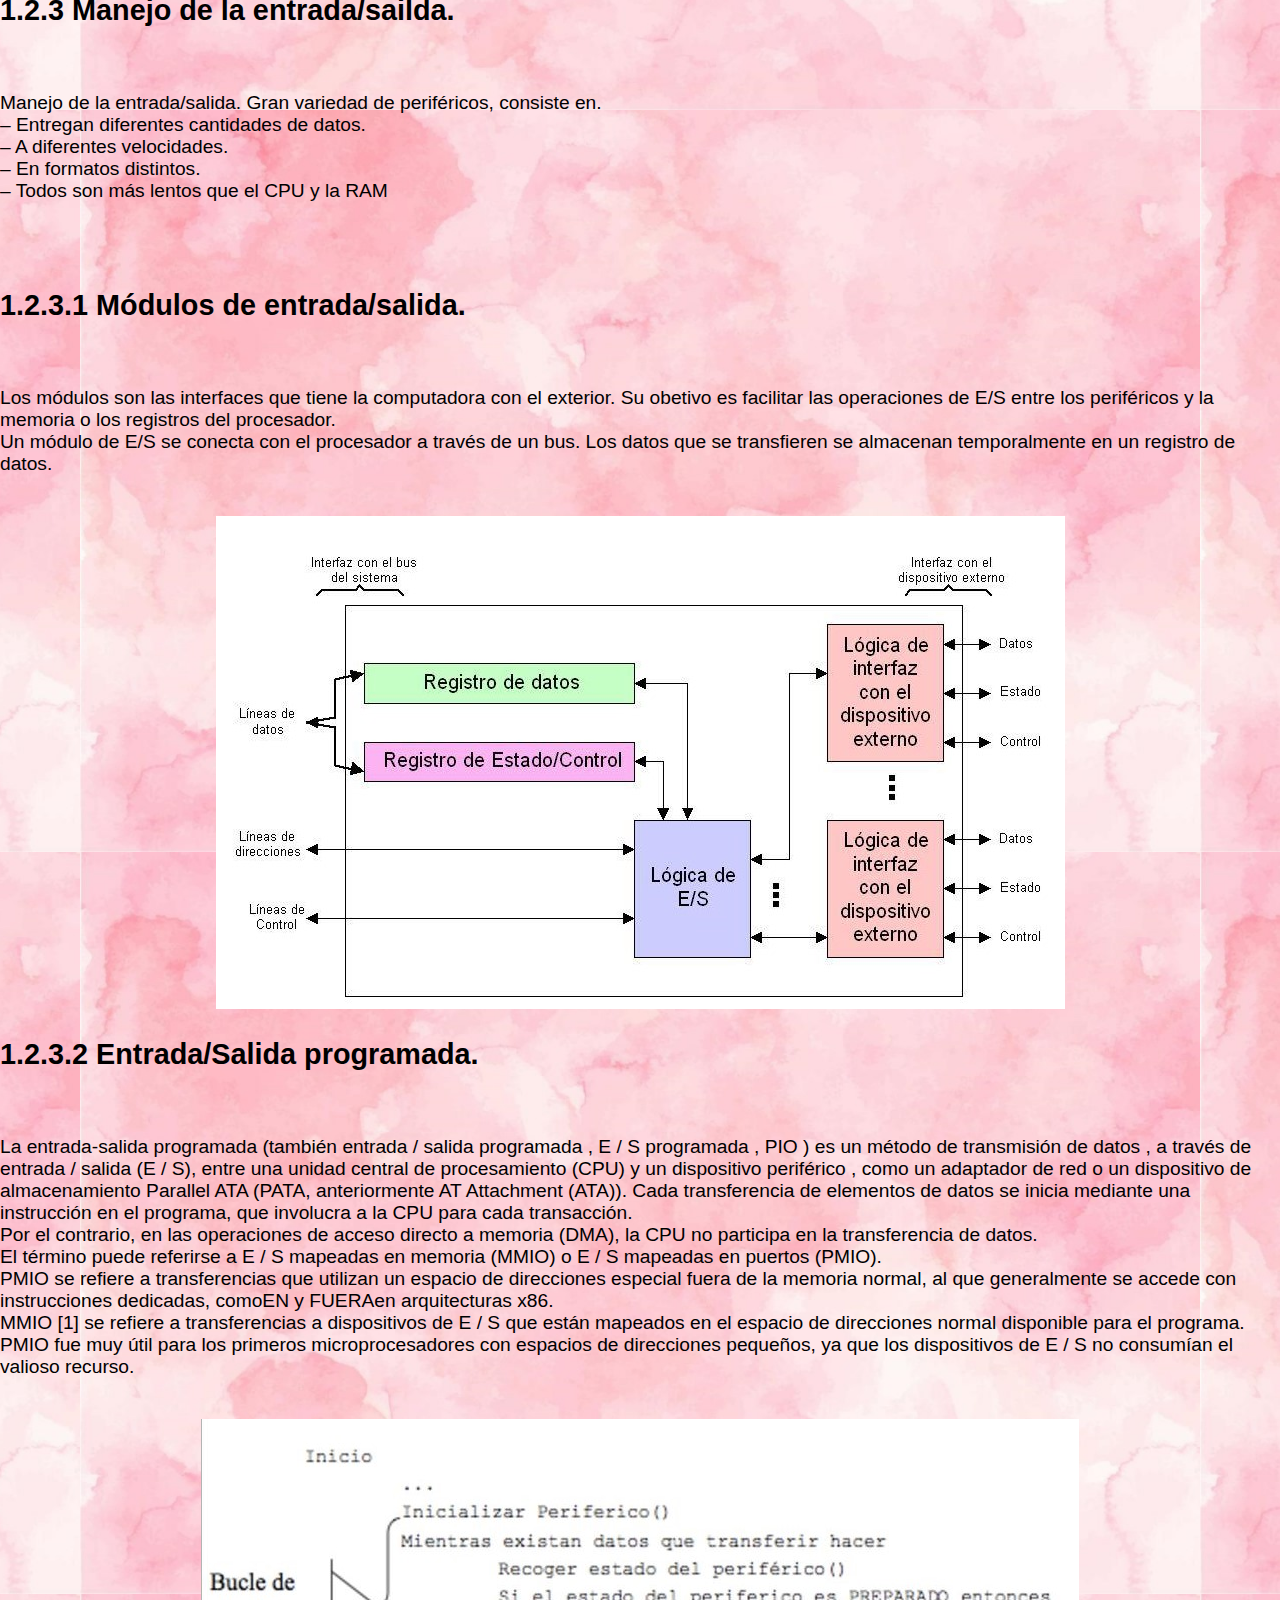
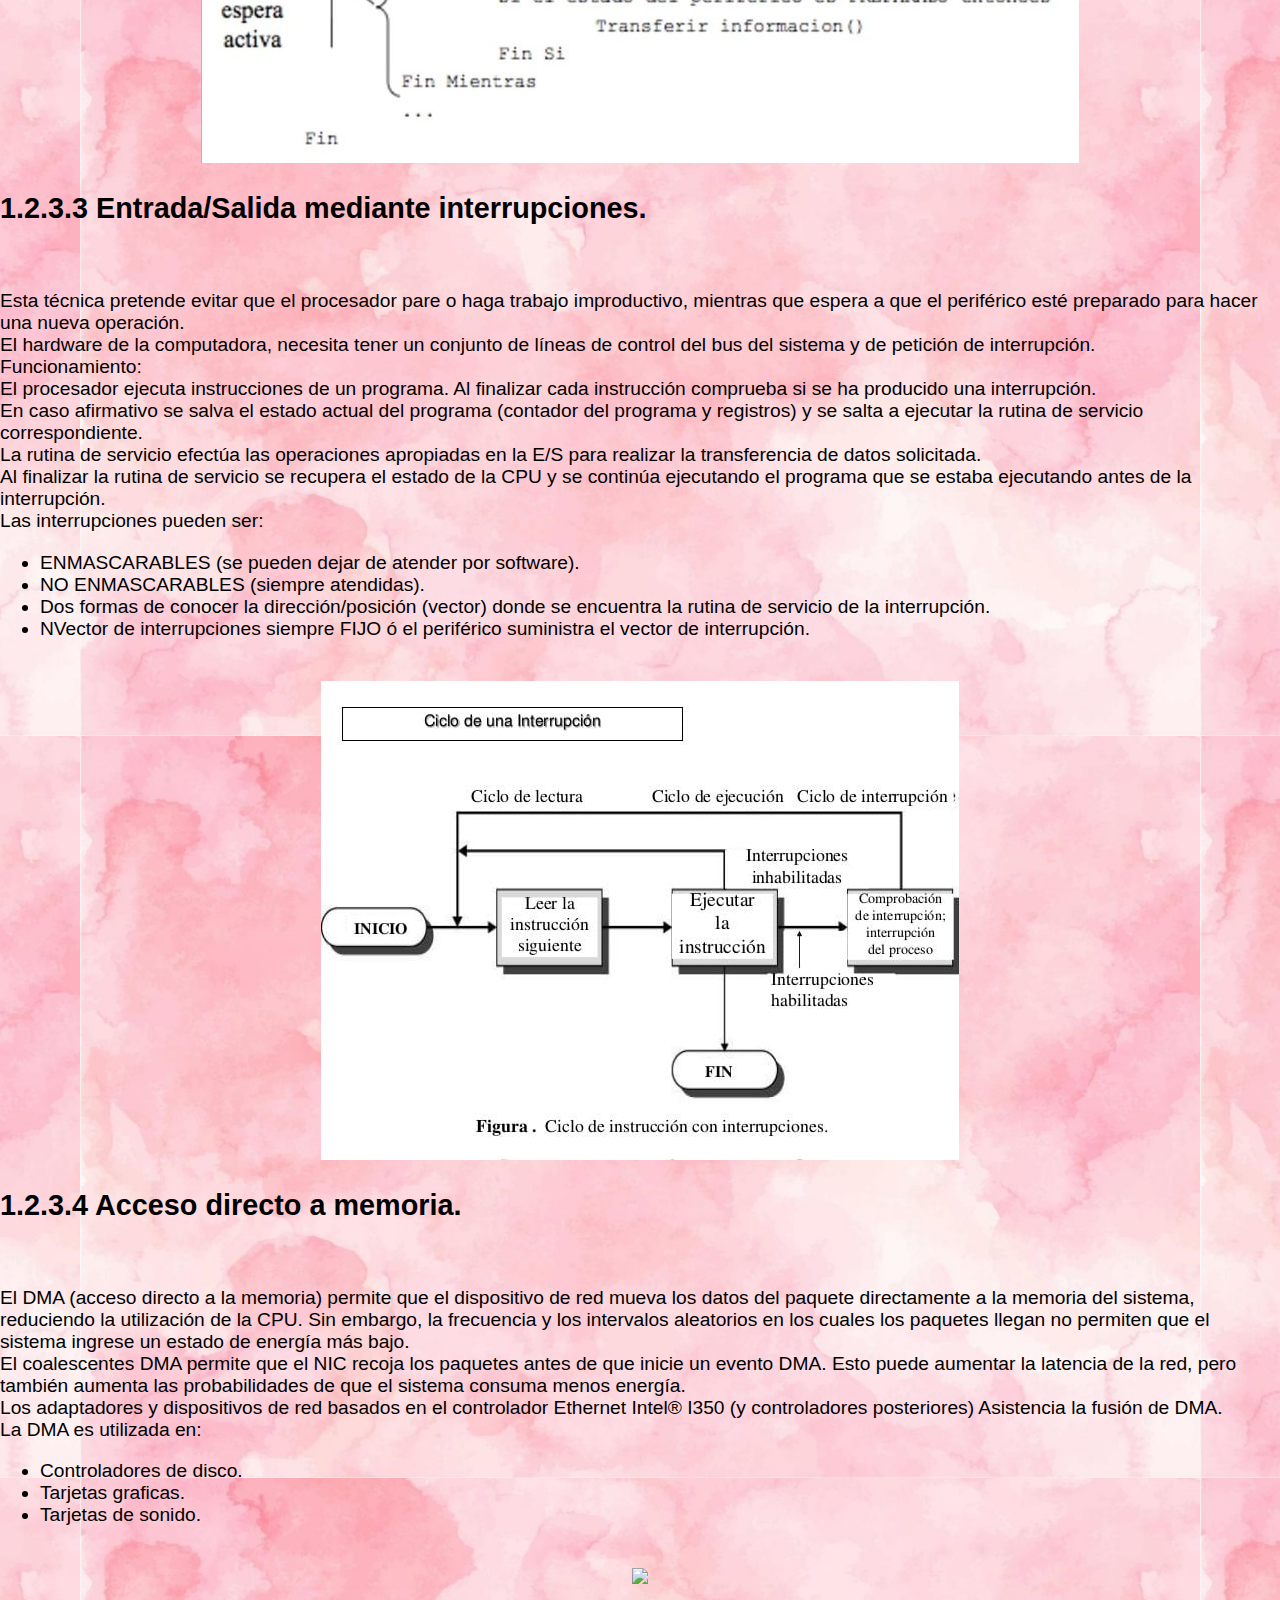
==== commit 0e488222: "Update unidad1.html" ====
--- a/unidad1.html
+++ b/unidad1.html
@@ -116,7 +116,7 @@
         La segunda opción fue la que se uso en un principio y sigue siendo usada en en estaciones de trabajo y en servidores de alto rendimiento debido a que incrementa el poder computacional del sistema, pero también incrementa considerablemente el costo del sistema.<br>
       </p><br>
         <div class="center">
-          <img src="imagenes/SMP.jpg"  alt="centered image" height="350" width="450">
+          <img src="SMP.jpg"  alt="centered image" height="350" width="450">
         </div>
       </p><br>
         <p><strong>Clusters</strong><br>
@@ -126,7 +126,7 @@
         Se debe tener cuidado al implementar la aplicación, ya que si los datos que hay que pasar de un procesador a otro son demasiados, el tiempo empleado en pasar información de un nodo a otro puede sobrepasar a la ganancia que se tiene al dividir el trabajo entre varios procesadores.<br>
       </p><br>
         <div class="center">
-          <img src="imagenes/cluster.png">
+          <img src="cluster.png">
         </div>
 
         <strong>GPU</strong><br>
@@ -134,7 +134,7 @@
         compoartiendo la misma memoria, la cual puede ser accedida por el CPU. <br>
       </p><br>
         <div class="center">
-          <img src="imagenes/GPU.jpg" alt="centered image" height="550" width="600">
+          <img src="GPU.jpg" alt="centered image" height="550" width="600">
         </div>
       </p><br>
     <h2 id="1.2 Analisis de los componentes.">1.2 Analisis de los componentes.</h2><br>
@@ -159,7 +159,7 @@
       Las máquinas RISC protagonizan la tendencia actual de construcción de microprocesadores.<br>
       </p><br>
       <div class="center">
-              <img src="imagenes/cisc.png" alt="centered image" height="350" width="450">
+              <img src="cisc.png" alt="centered image" height="350" width="450">
       </div>
       <h2 id="1.2.1.1 Unidad Central de Procesamiento.">1.2.1.1 Unidad Central de Procesamiento.</h2><br>
         <p><strong>¿Que es el CPU?</strong><br>
@@ -169,7 +169,7 @@
           -Cuanto mas potente sea, mas rapido podra hacer las operaciones. <br>
           -Ordenador tiene CPU y el telefono tiene SoC, estos suelen poder hacer mas que el CPU estandar. <br>
           <div class="center">
-            <img src="imagenes/CPU.jpg">
+            <img src="CPU.jpg">
           </div>
           <strong>Estructura del CPU</strong> <br>
           *Suele ser pequeño y de forma cuadrada, va instalado en la placa madre del ordenador.<br>
@@ -177,7 +177,7 @@
           *Los hilos (threads) son las secuencias de instrucciones pertenecientes al SO.<br>
           *Su frecuencia se mide en gigahz(1.000.000.000) y marca el ritmo con el que trabaja el procesador.<br>
           <div class="center">
-            <img src="imagenes/estructuraCPU.jpg" alt="centered image" height="350" width="450">
+            <img src="estructuraCPU.jpg" alt="centered image" height="350" width="450">
           </div>
           ¿Para que y como sirve el CPU? <br>
           <div>
@@ -209,7 +209,7 @@
         
           </p><br>
           <div class="center">
-         <img src="imagenes/UALogica.jpg">
+         <img src="UALogica.jpg">
        </div>
       <h2 id="1.2.1.3 Registros.">1.2.1.3 Registros.</h2><br>
       <p>Un registro es una memoria que esta ubicada en el procesador y se encuentra en el nivel más alto en la jerarquía de memoria, por lo tanto
@@ -232,7 +232,7 @@
 </ul>
 
         <div class="center">
-         <img src="imagenes/registros.jpg">
+         <img src="registros.jpg">
        </div>
       <h2 id="1.2.1.4 Buses.">1.2.1.4 Buses.</h2><br>
         <p>Un bus se puede definir como una línea de interconexión portadora de información, constituida por varios hilos conductores (en sentido físico) o varios canales (en sentido de la lógica), por cada una de las cuales se transporta un bit de información.<br>
@@ -253,7 +253,7 @@
         <strong>-Bus de control: </strong>Este conjunto de señales se usa para sincronizar las actividades y transacciones con los periféricos del sistema. <br>
         </p><br>
         <div class="center">
-         <img src="imagenes/buses.png">
+         <img src="buses.png">
        </div>
       <h2 id="1.2.2 Memoria">1.2.2 Memoria</h2><br>
       <p>
@@ -283,7 +283,7 @@
         no volátiles se están usando también como memorias secundarias en varios dispositivos de electrónica avanzada y computadoras especializadas y no especializadas. <br>
       </p><br>
       <div class="center">
-        <img src="imagenes/memoria principal.jpg">
+        <img src="memoria principal.jpg">
       </div>
 
       <h2 id="1.2.2.3 Memoria caché.">1.2.3.2 Memoria caché.</h2><br>
@@ -295,7 +295,7 @@
         La memoria caché cuenta con 3 niveles, cada uno teniendo más caché pero siendo mas lenta, siendo la de nivel 3 la más lenta.<br>
       </p><br>
       <div class="center">
-        <img src="imagenes/cache.jpg">
+        <img src="cache.jpg">
       </div>
 
       <h2 id="1.2.3 Manejo de la entrada/salida.">1.2.3 Manejo de la entrada/sailda.</h2><br>
@@ -323,7 +323,7 @@
         almacenan temporalmente en un registro de datos.<br>
       </p><br>
       <div class="center">
-        <img src="imagenes/Módulo+de+Entrada_Salida.jpg">
+        <img src="Módulo+de+Entrada_Salida.jpg">
       </div>
 
       <h2 id="1.2.3.2 Entrada/Salida programada.">1.2.3.2 Entrada/Salida programada.</h2><br>
@@ -335,7 +335,7 @@
       PMIO fue muy útil para los primeros microprocesadores con espacios de direcciones pequeños, ya que los dispositivos de E / S no consumían el valioso recurso.<br>
       </p><br>
       <div class="center">
-        <img src="imagenes/entrada-salida-programada.jpg">
+        <img src="entrada-salida-programada.jpg">
       </div>
 
       <h2 id="1.2.3.3 Entrada/Salida mediante interrupciones.">1.2.3.3 Entrada/Salida mediante interrupciones.</h2><br>
@@ -357,7 +357,7 @@
         </div>
       </p><br>
       <div class="center">
-        <img src="imagenes/interrupcion.jpg">
+        <img src="interrupcion.jpg">
       </div>
 
       <h2 id="1.2.3.4 Acceso directo a memoria.">1.2.3.4 Acceso directo a memoria.</h2><br>
@@ -374,7 +374,7 @@
       </div>
       </p><br>
       <div class="center">
-        <img src="imagenes/AccesoMemoria.png">
+        <img src="accesoMemoria.png">
       </div>
 
       <h2 id="1.2.3.5 Canales y procesadores de entrada/salida">1.2.3.5 Canales y procesadores de entrada/salida</h2><br>
@@ -386,7 +386,7 @@
       El canal proporciona a las tarjetas de E/S 512 direcciones de dispositivos. <br>
       </p><br>
       <div class="center">
-        <img src="imagenes/canales y entradas.png">
+        <img src="canales y entradas.png">
       </div>
 
       <h2 id="1.2.4 Buses.">1.2.4 Buses.</h2><br>
@@ -415,11 +415,11 @@
       <p>Existen dos tipos de transferencia en los buses:<br>
         <u>Serie:</u> El bus solamente es capaz de transferir los datos bit a bit. El bus tiene un único cable que transmite la información.<br>
         <div class="center">
-          <img src="imagenes/serie.png">
+          <img src="serie.png">
         </div>
         <u>Paralelo: </u>El bus permite transferir varios bits simultáneamente, por ejemplo 8 bits.<br>
         <div class="center">
-          <img src="imagenes/paralelo.png">
+          <img src="paralelo.png">
         </div>
       <p> Buses según las direcciones <br>
         <div>
@@ -445,7 +445,7 @@
         Para garantizar el acceso ordenado al bus, existe un sistema de arbitraje, centralizado o distribuido, que establece las prioridades cuando dos o más unidades pretenden acceder al mismo tiempo al bus, es decir, garantiza que en cada momento sólo exista un master. Para establecer el tiempo de duración de las transferencias y que sea conocido tanto por el master como por el slave, un bus debe disponer de los medios necesarios para la sincronización master-slave.<br>
         </p><br>
         <div class="center">
-          <img src="imagenes/estructuraBuses.jpg">
+          <img src="estructuraBuses.jpg">
         </div>
 
       <h2 id="1.2.4.3 Jerarquias de buses.">1.2.4.3 Jerarquias de buses.</h2><br>
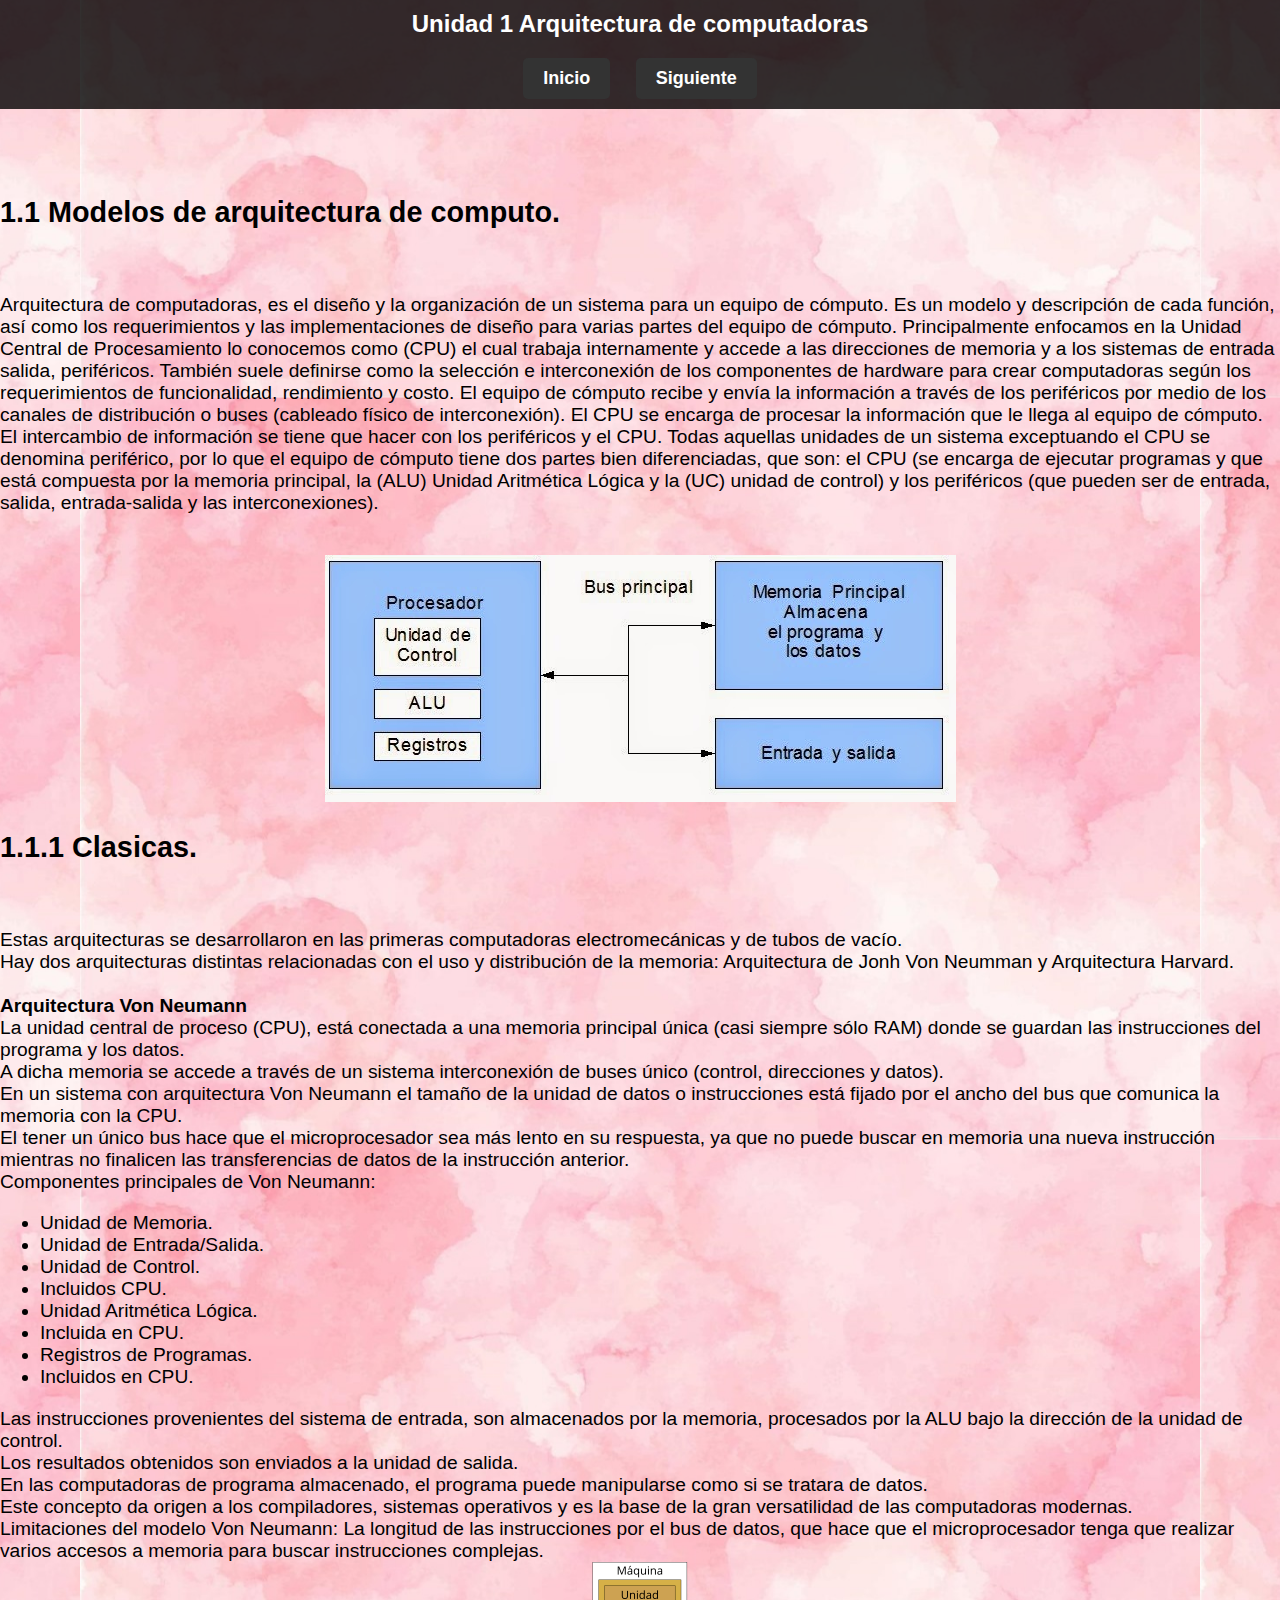
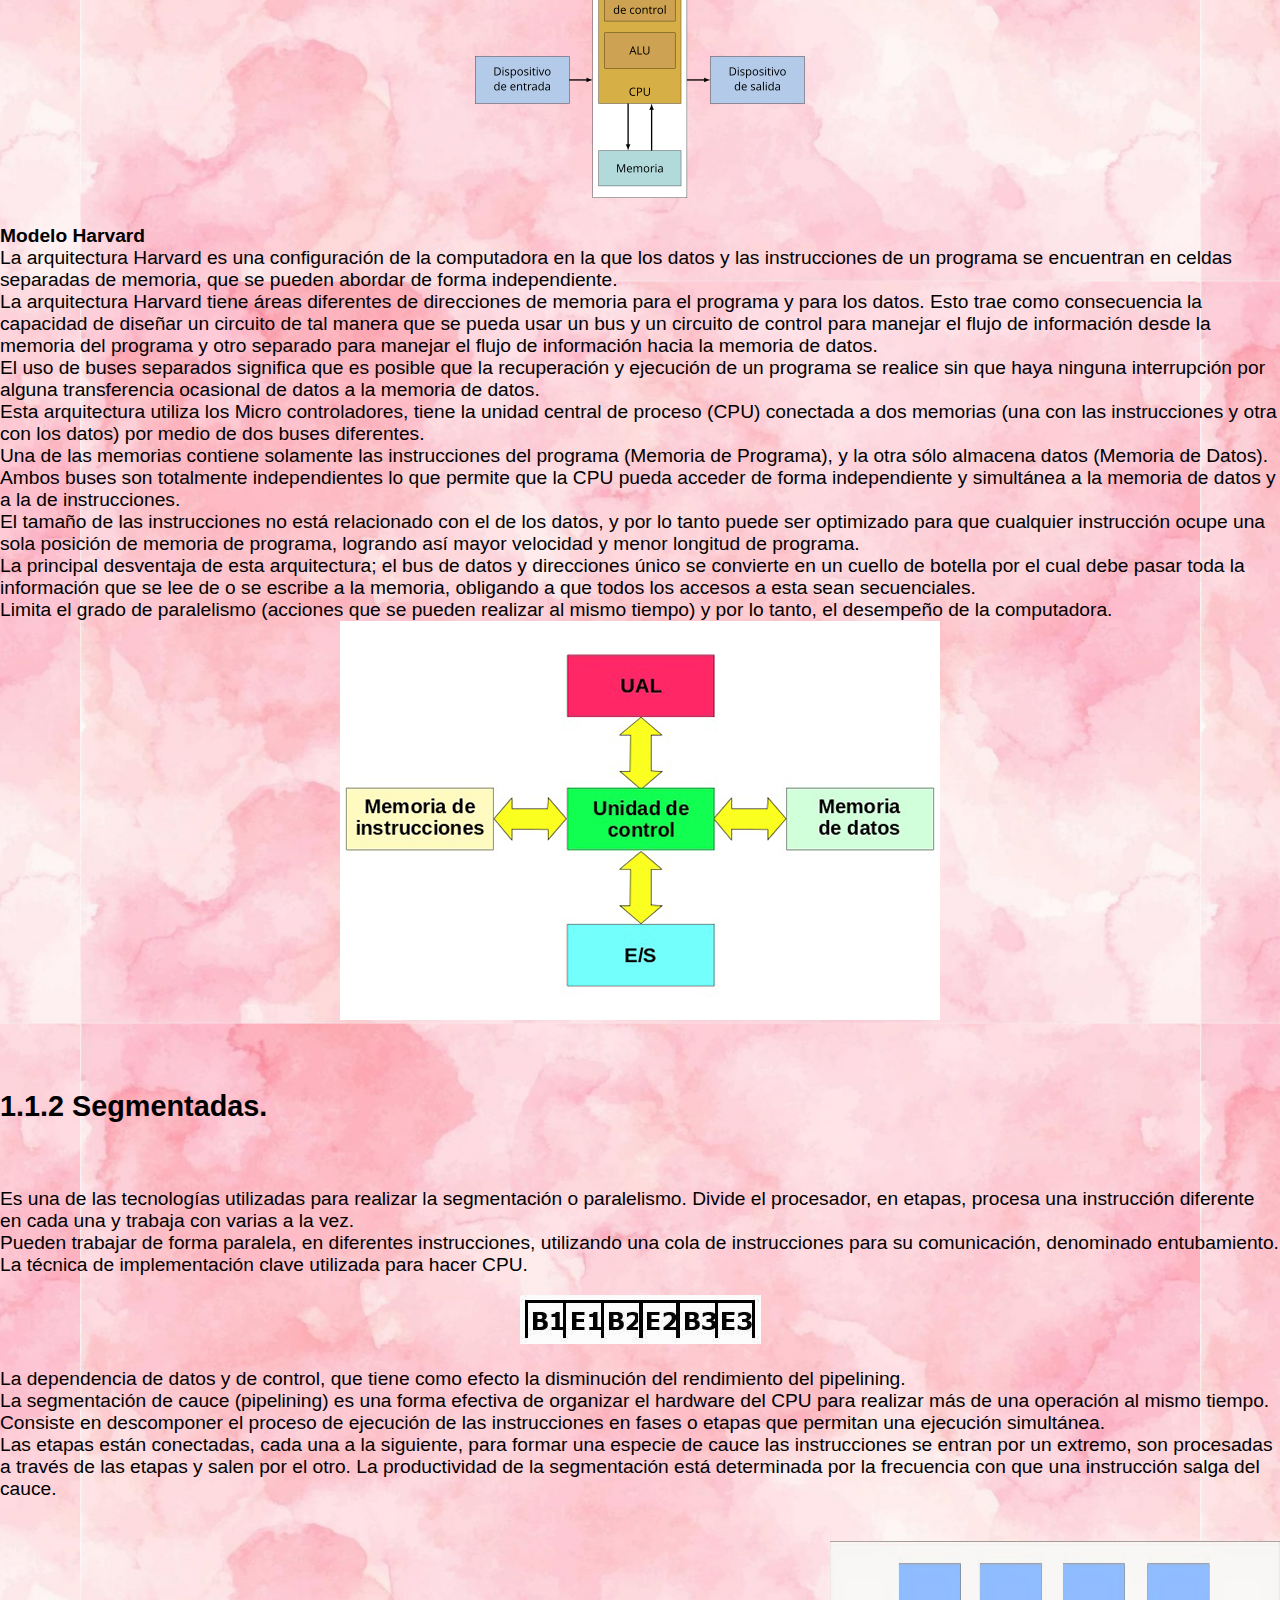
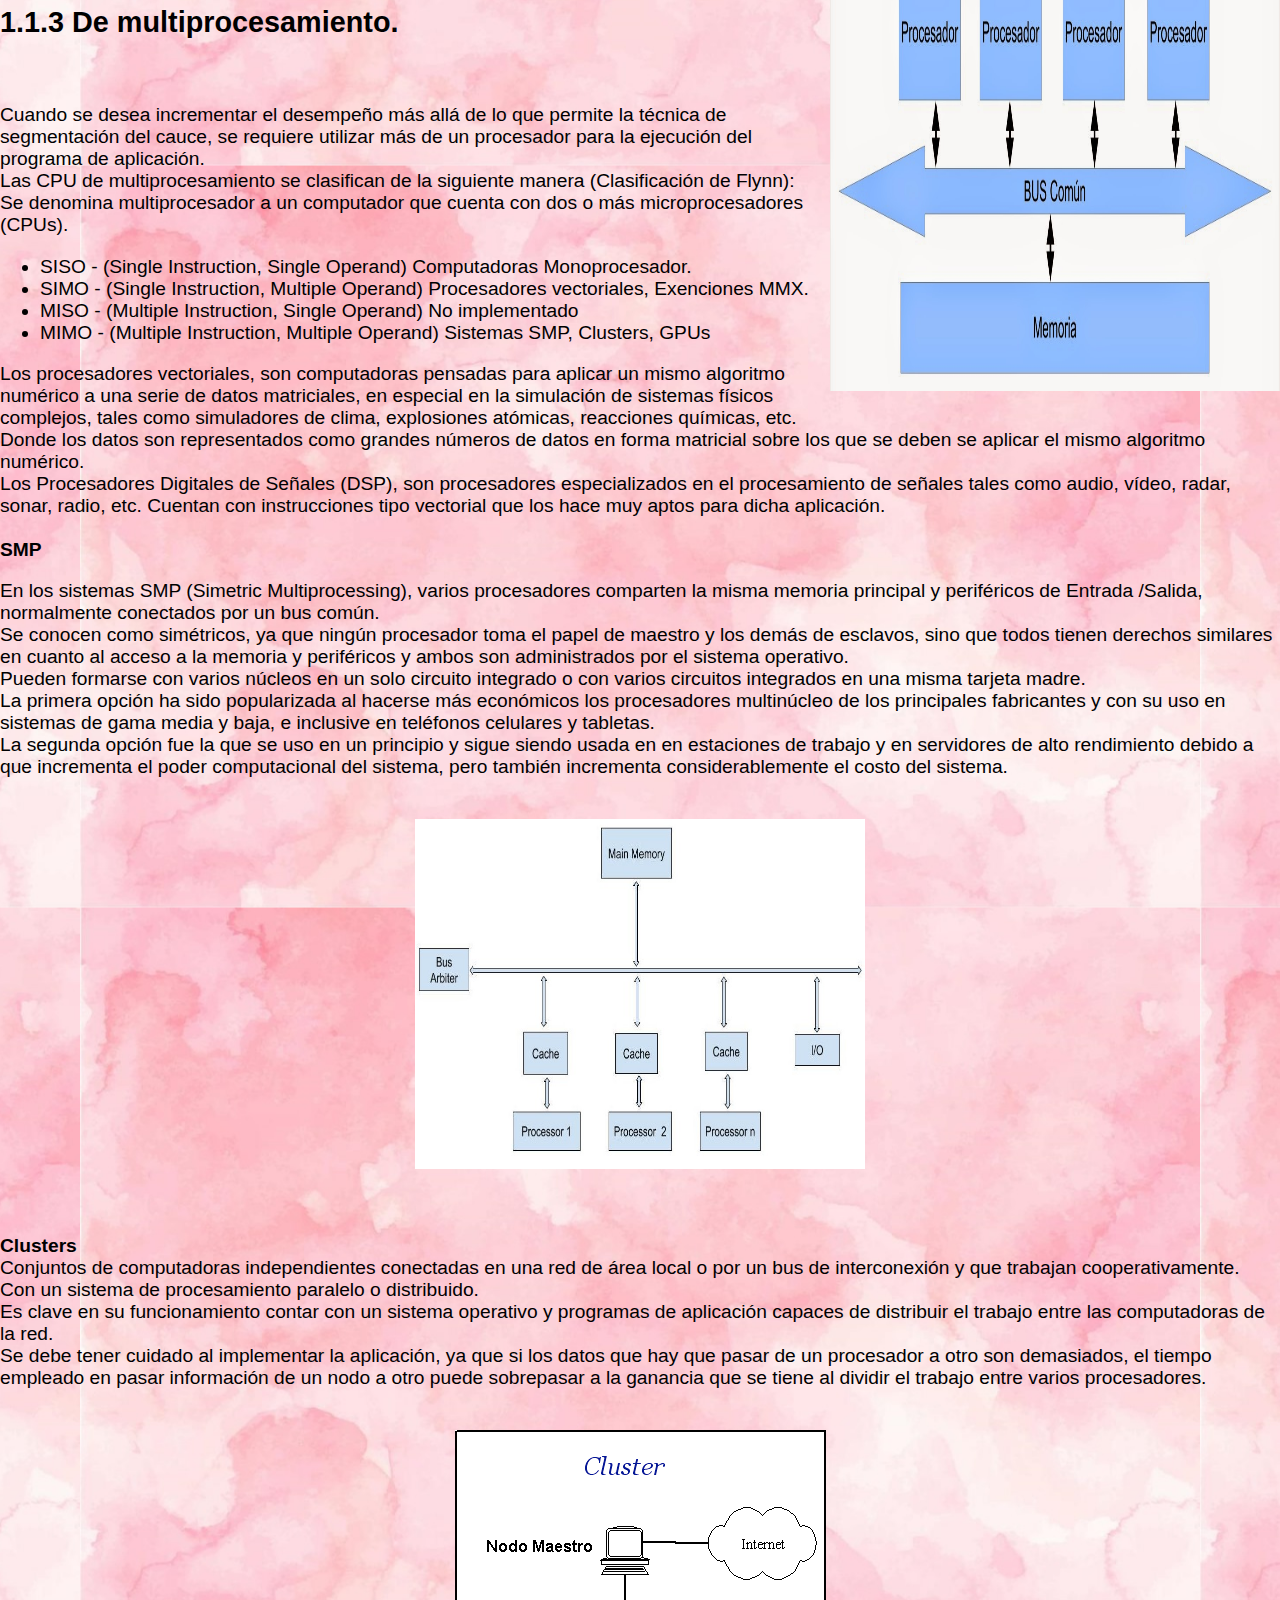
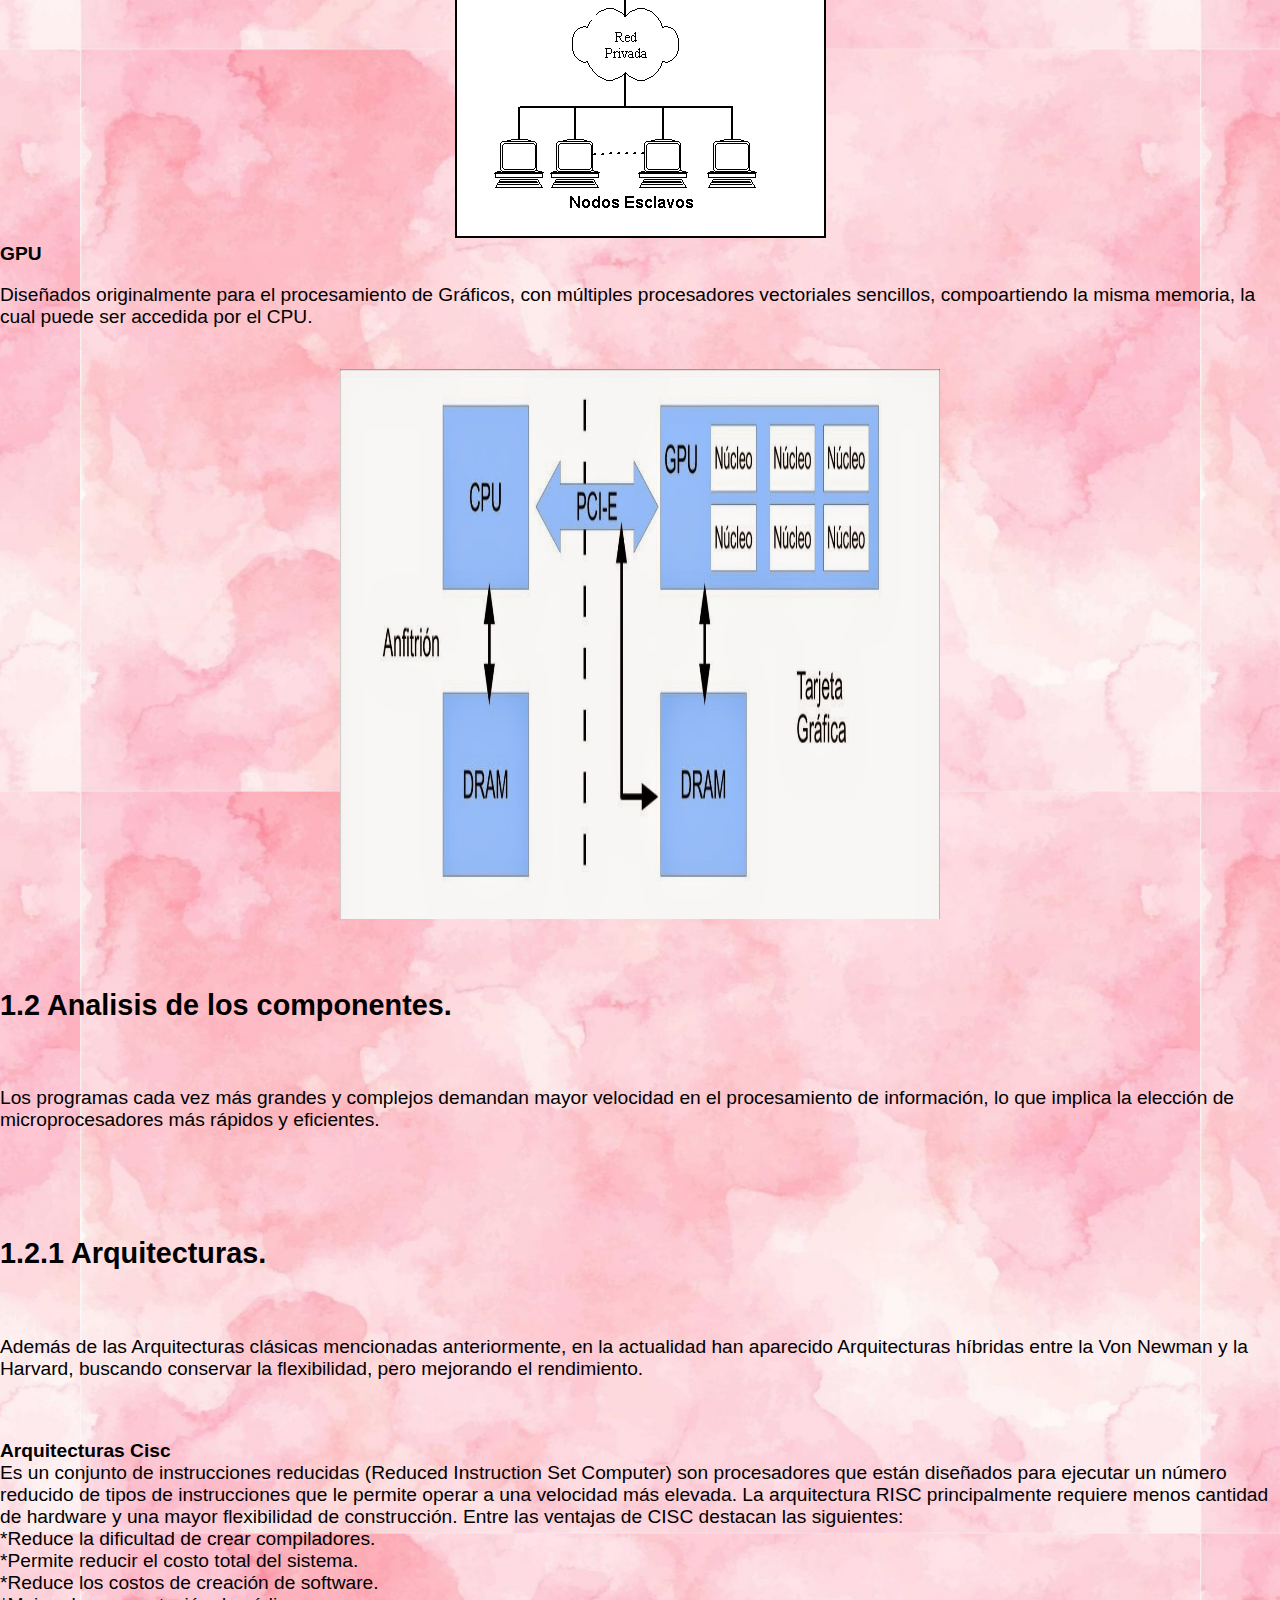
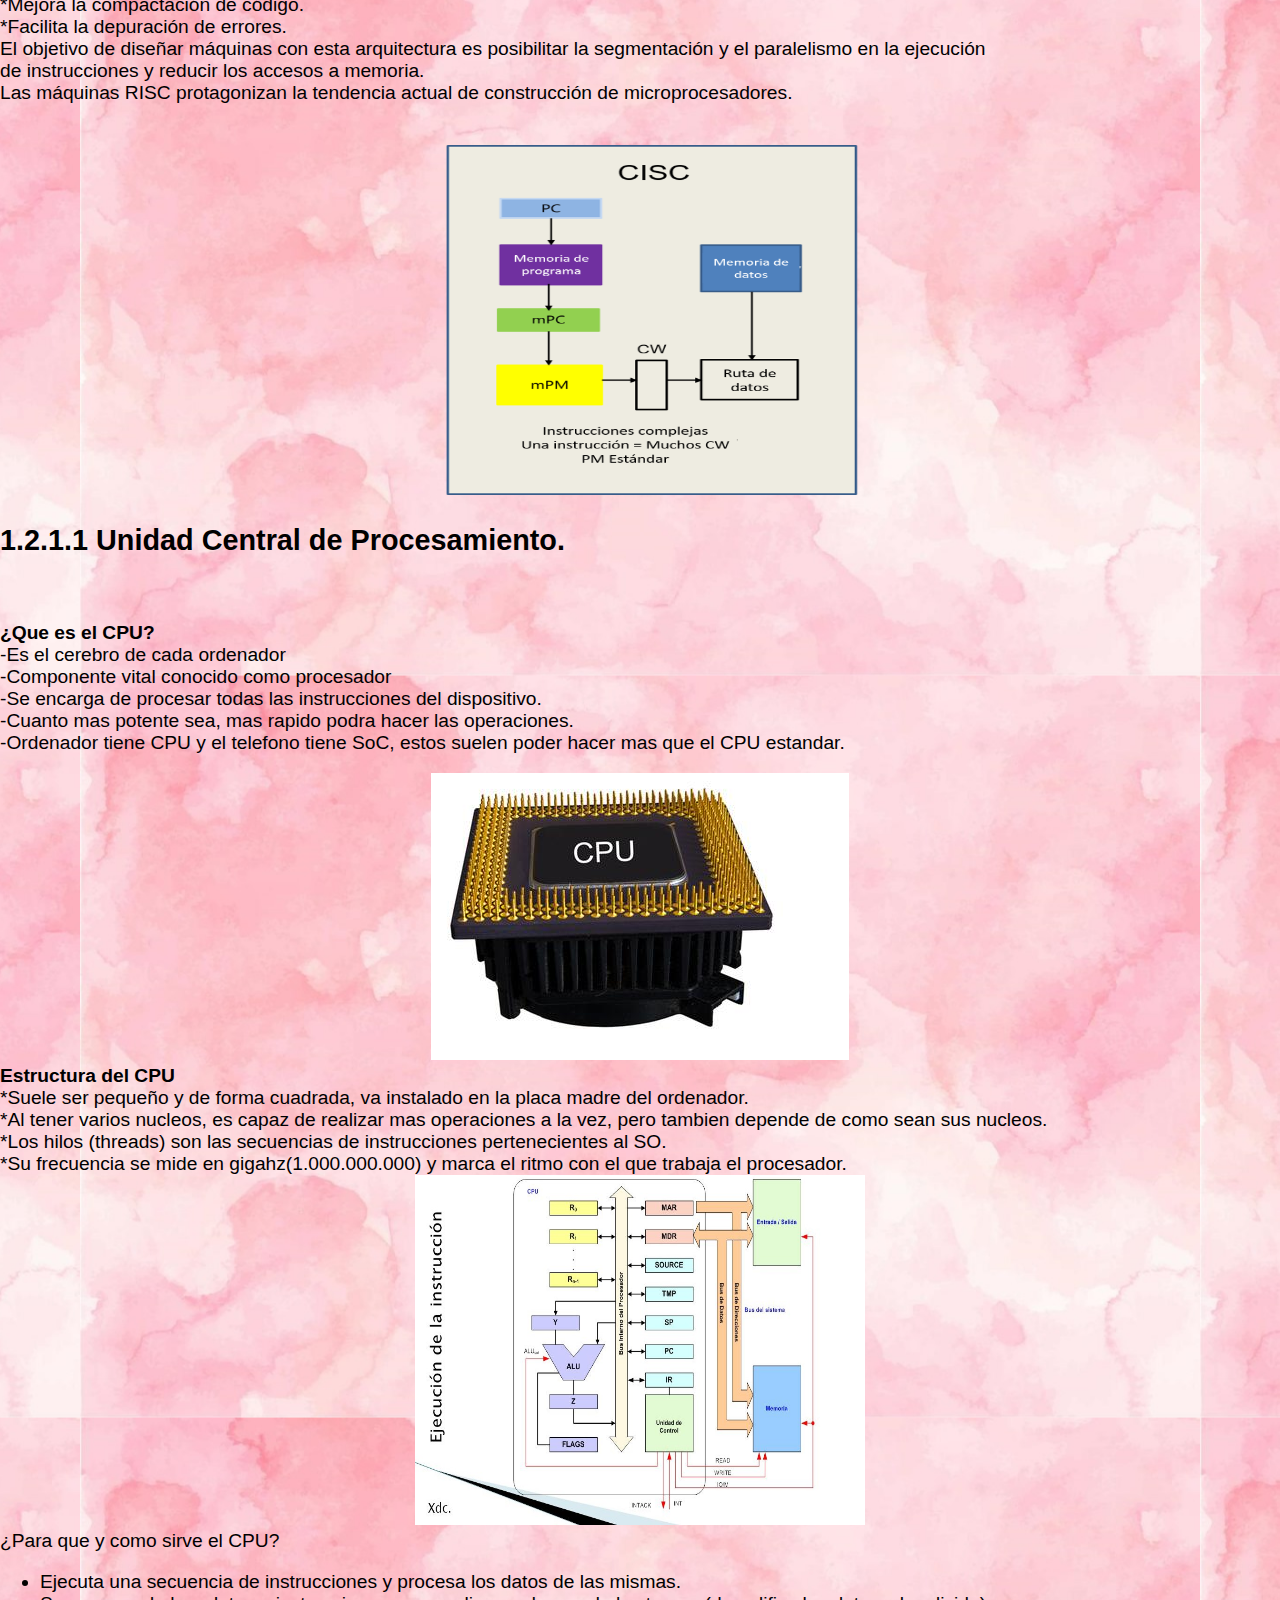
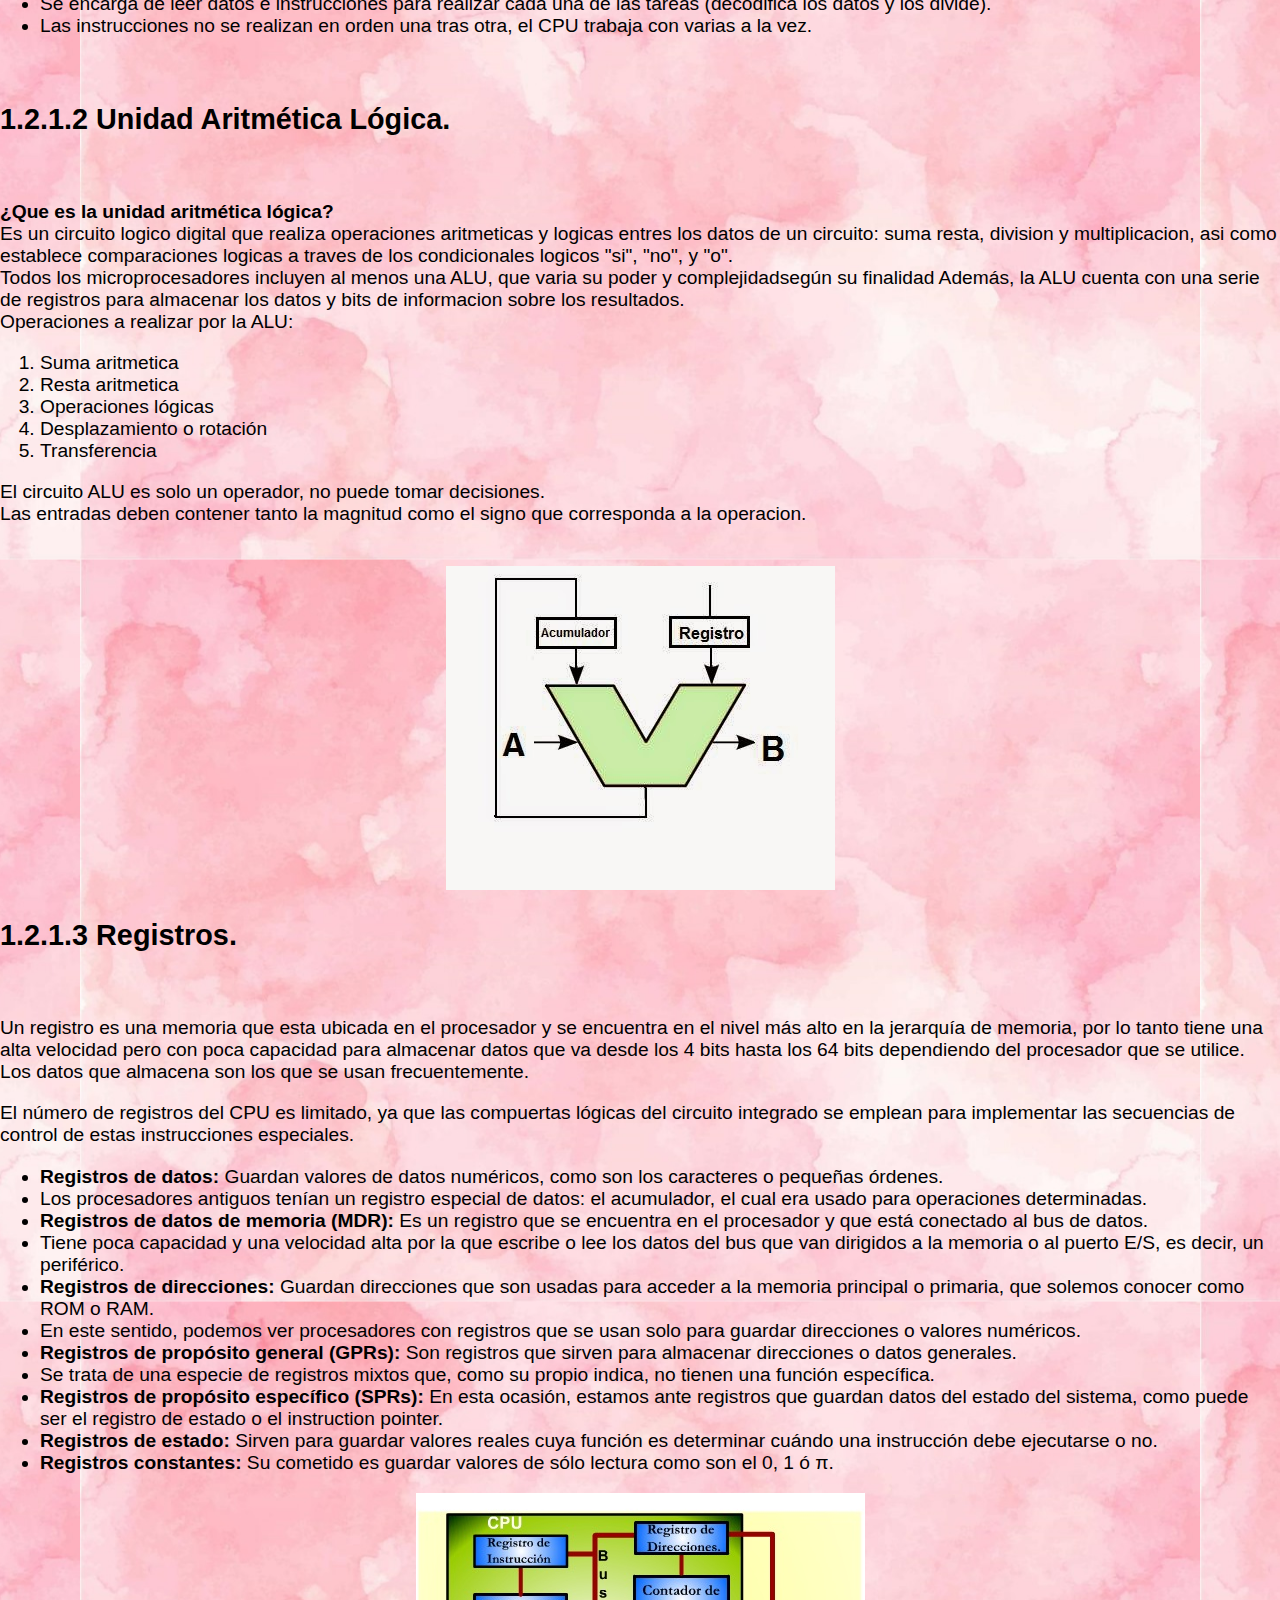
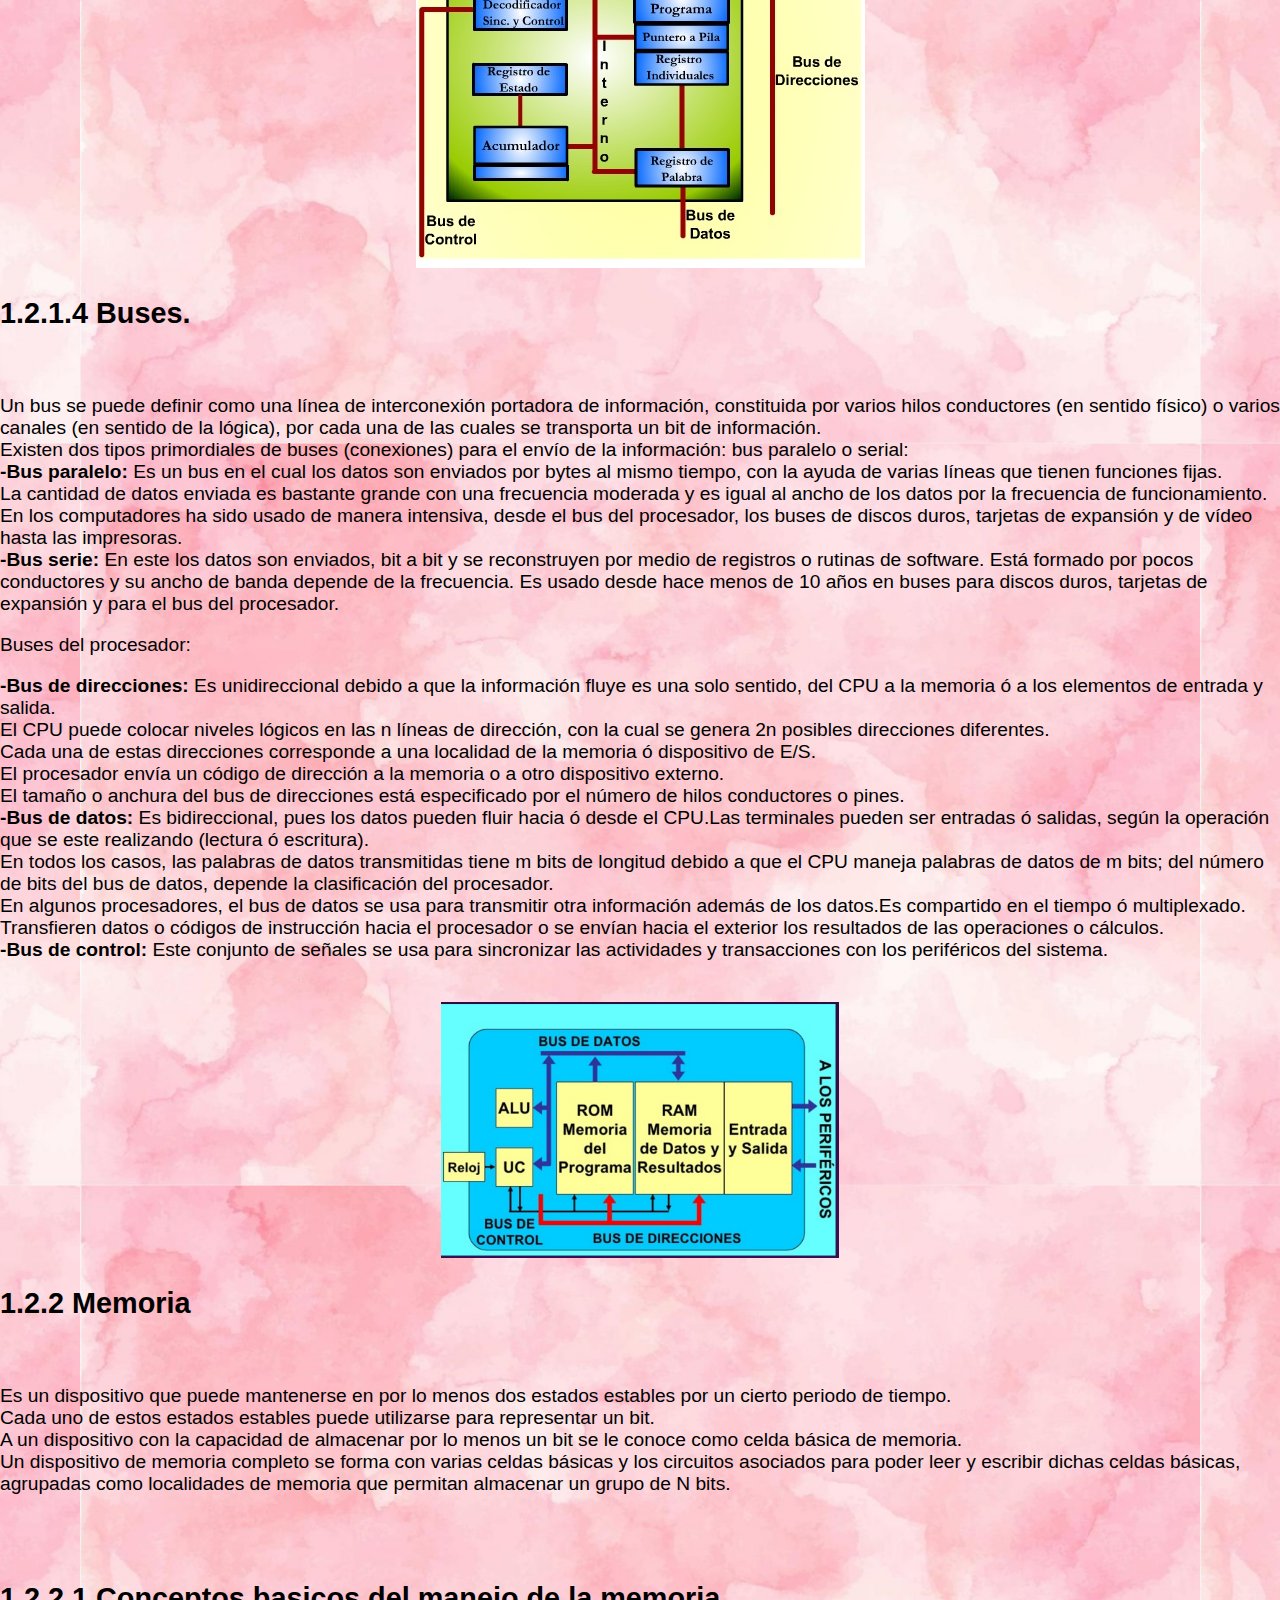
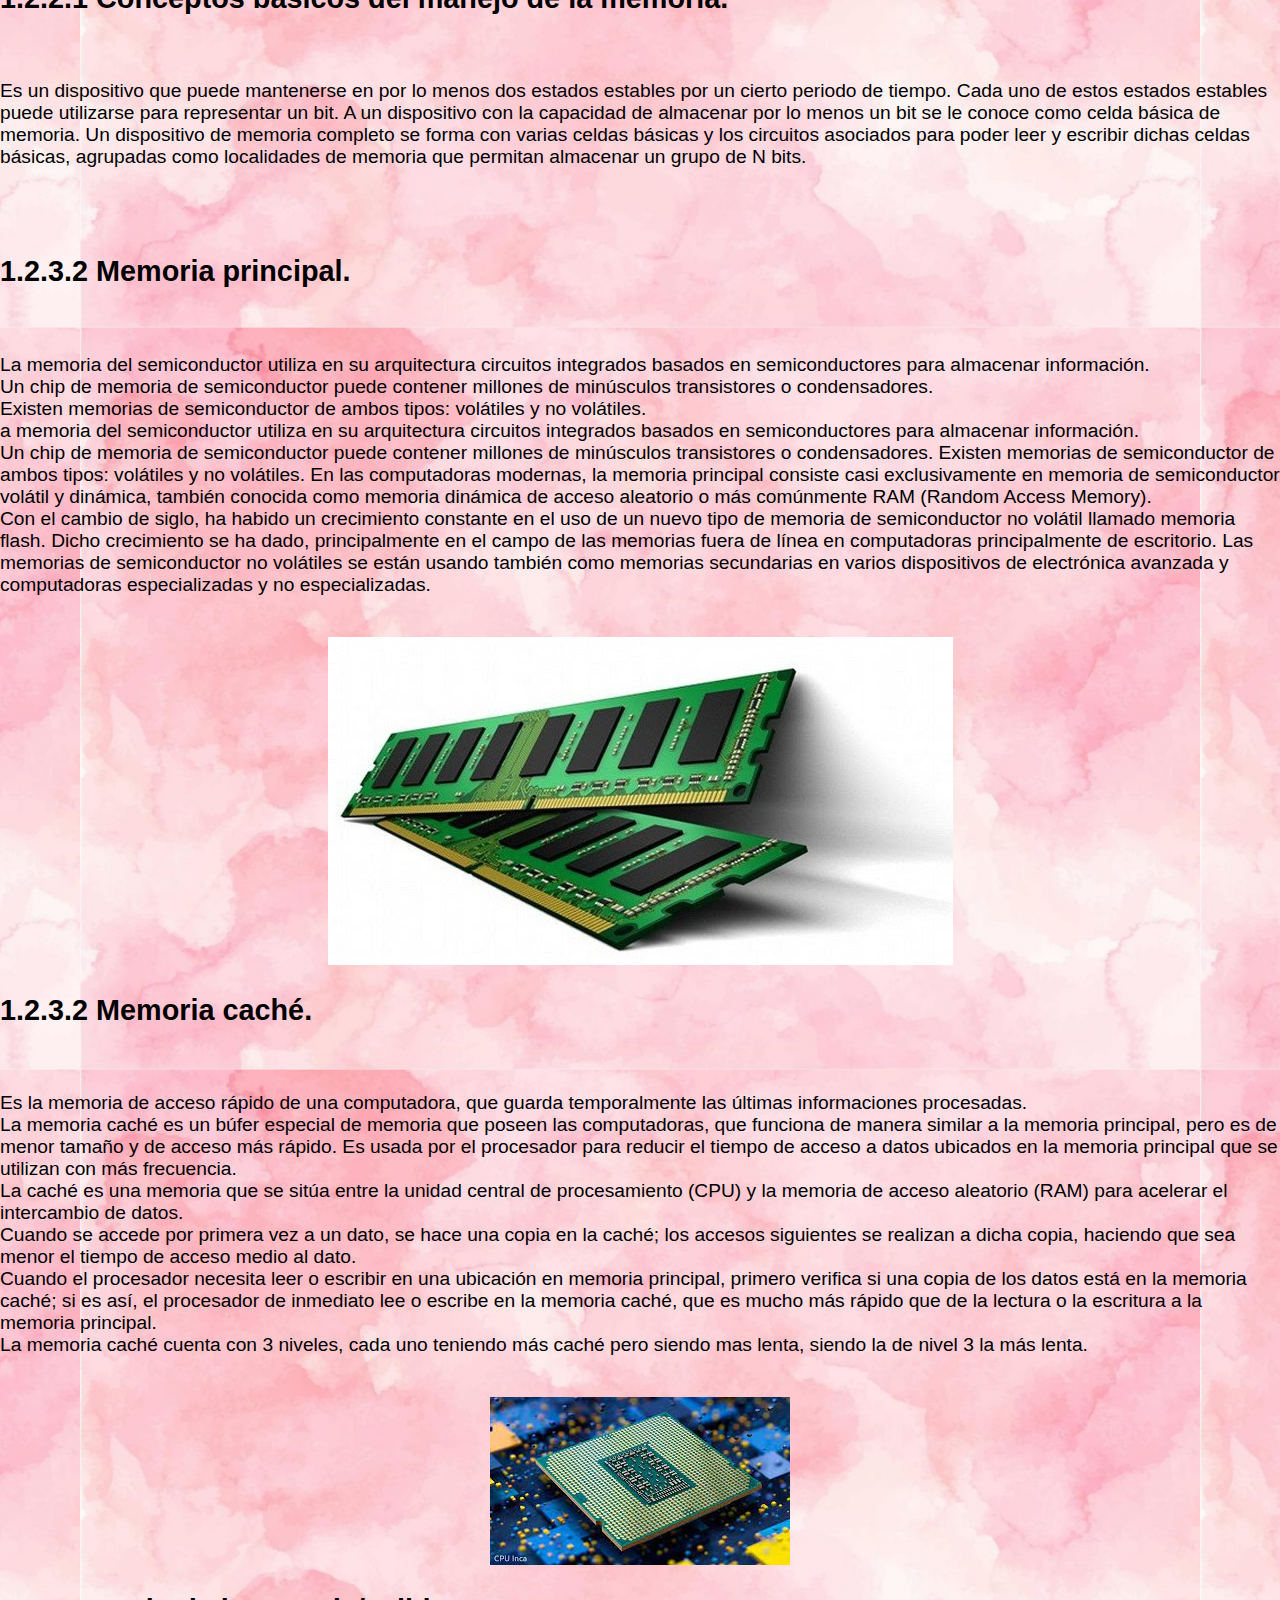
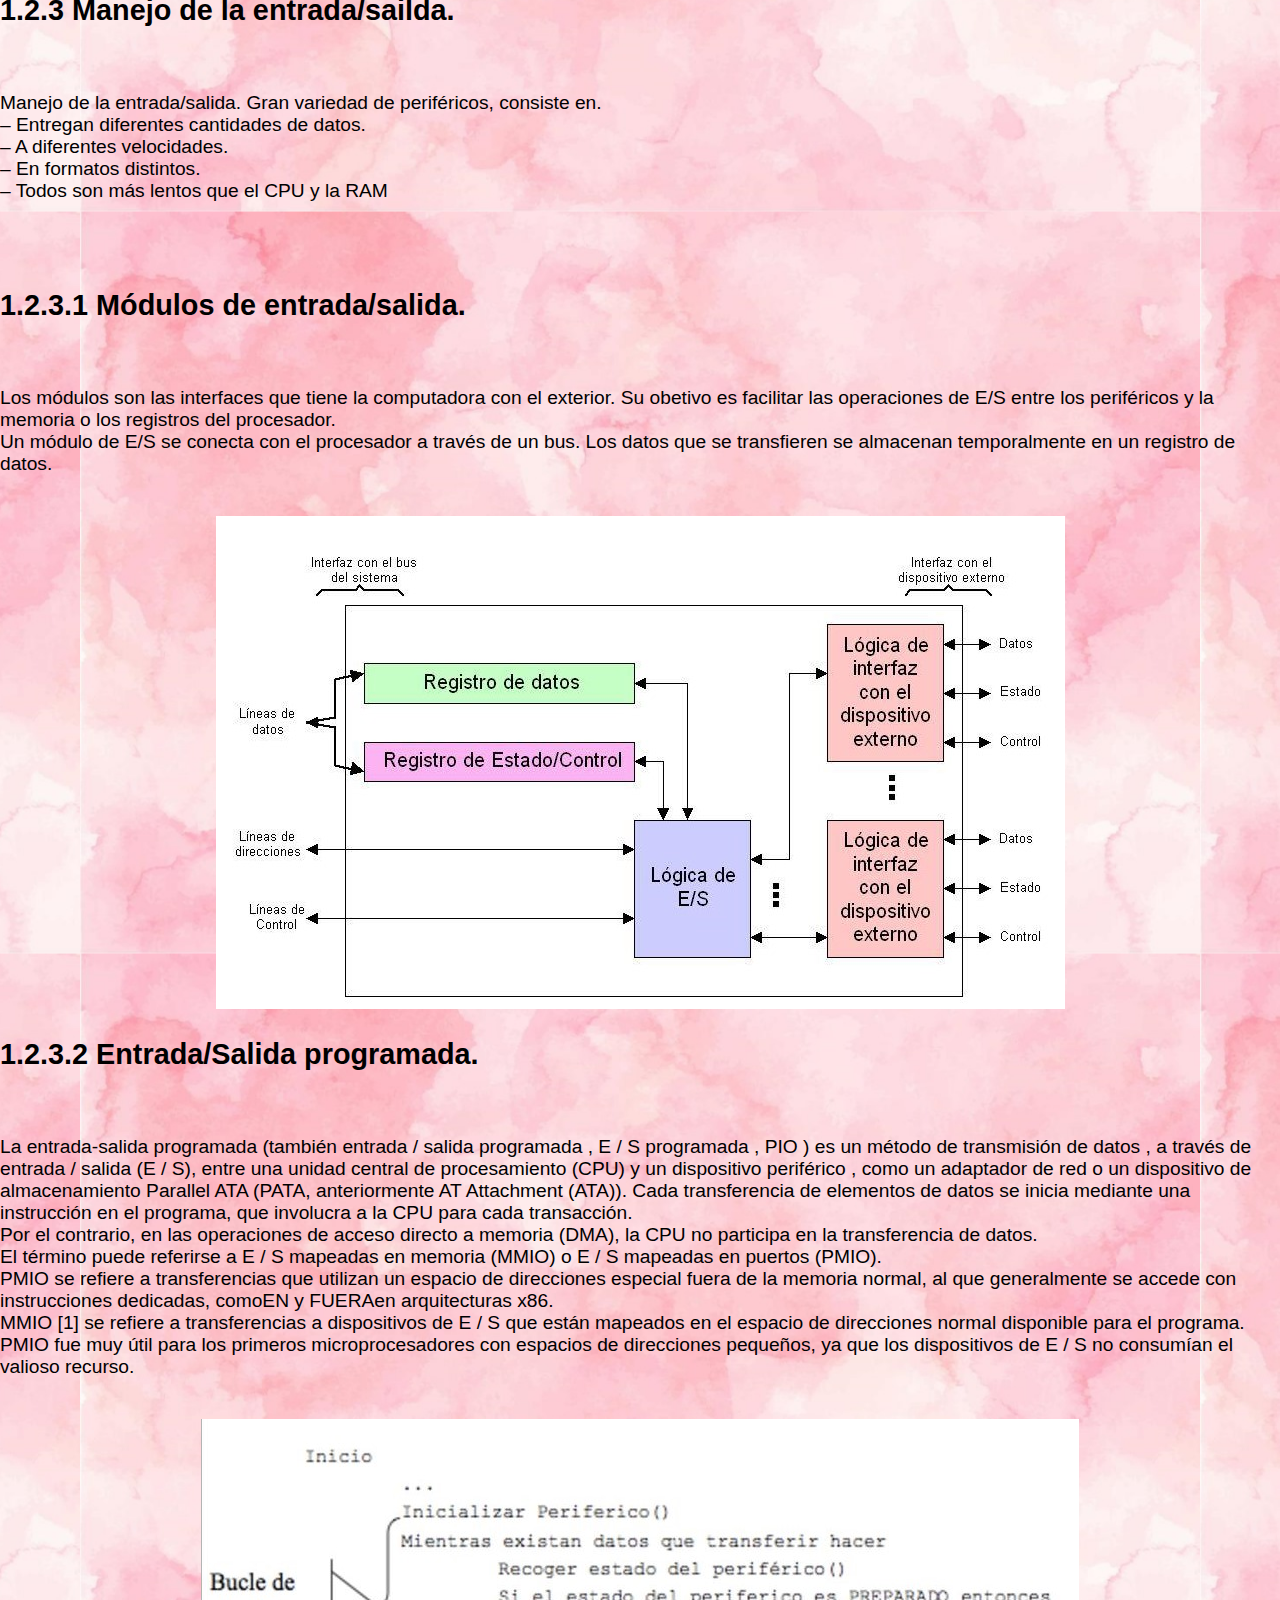
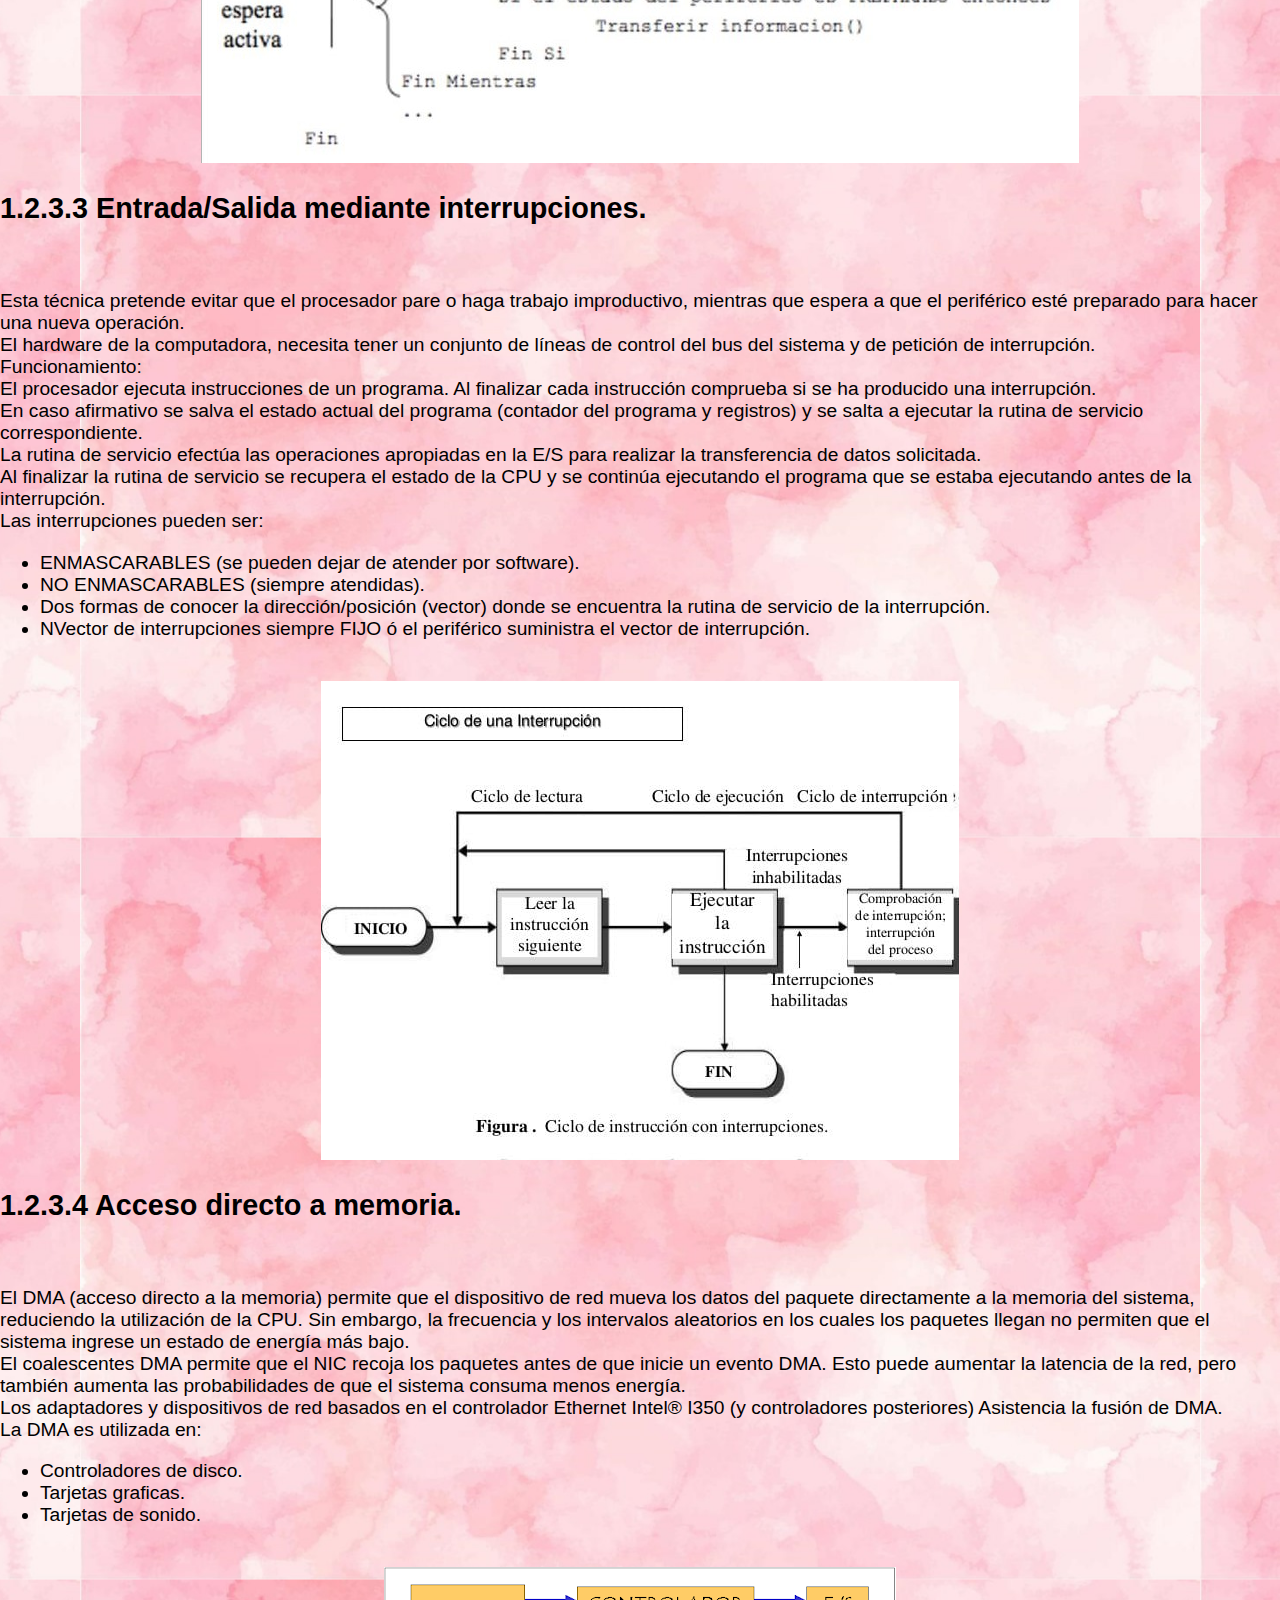
==== commit 2cc654c2: "Update unidad1.html" ====
--- a/unidad1.html
+++ b/unidad1.html
@@ -11,7 +11,7 @@
     <h1>Unidad 1 Arquitectura de computadoras</h1>
      <div class="buttons">
         <button onclick="window.location.href = 'paginaprincipal.html';">Inicio</button>
-        <button onclick="window.location.href = 'Unidad2.html';">Siguiente</button>
+        <button onclick="window.location.href = 'unidad2.html';">Siguiente</button>
       </div>
   </header>
   <div class="container">
@@ -374,7 +374,7 @@
       </div>
       </p><br>
       <div class="center">
-        <img src="accesoMemoria.png">
+        <img src="AccesoMemoria.png">
       </div>
 
       <h2 id="1.2.3.5 Canales y procesadores de entrada/salida">1.2.3.5 Canales y procesadores de entrada/salida</h2><br>
